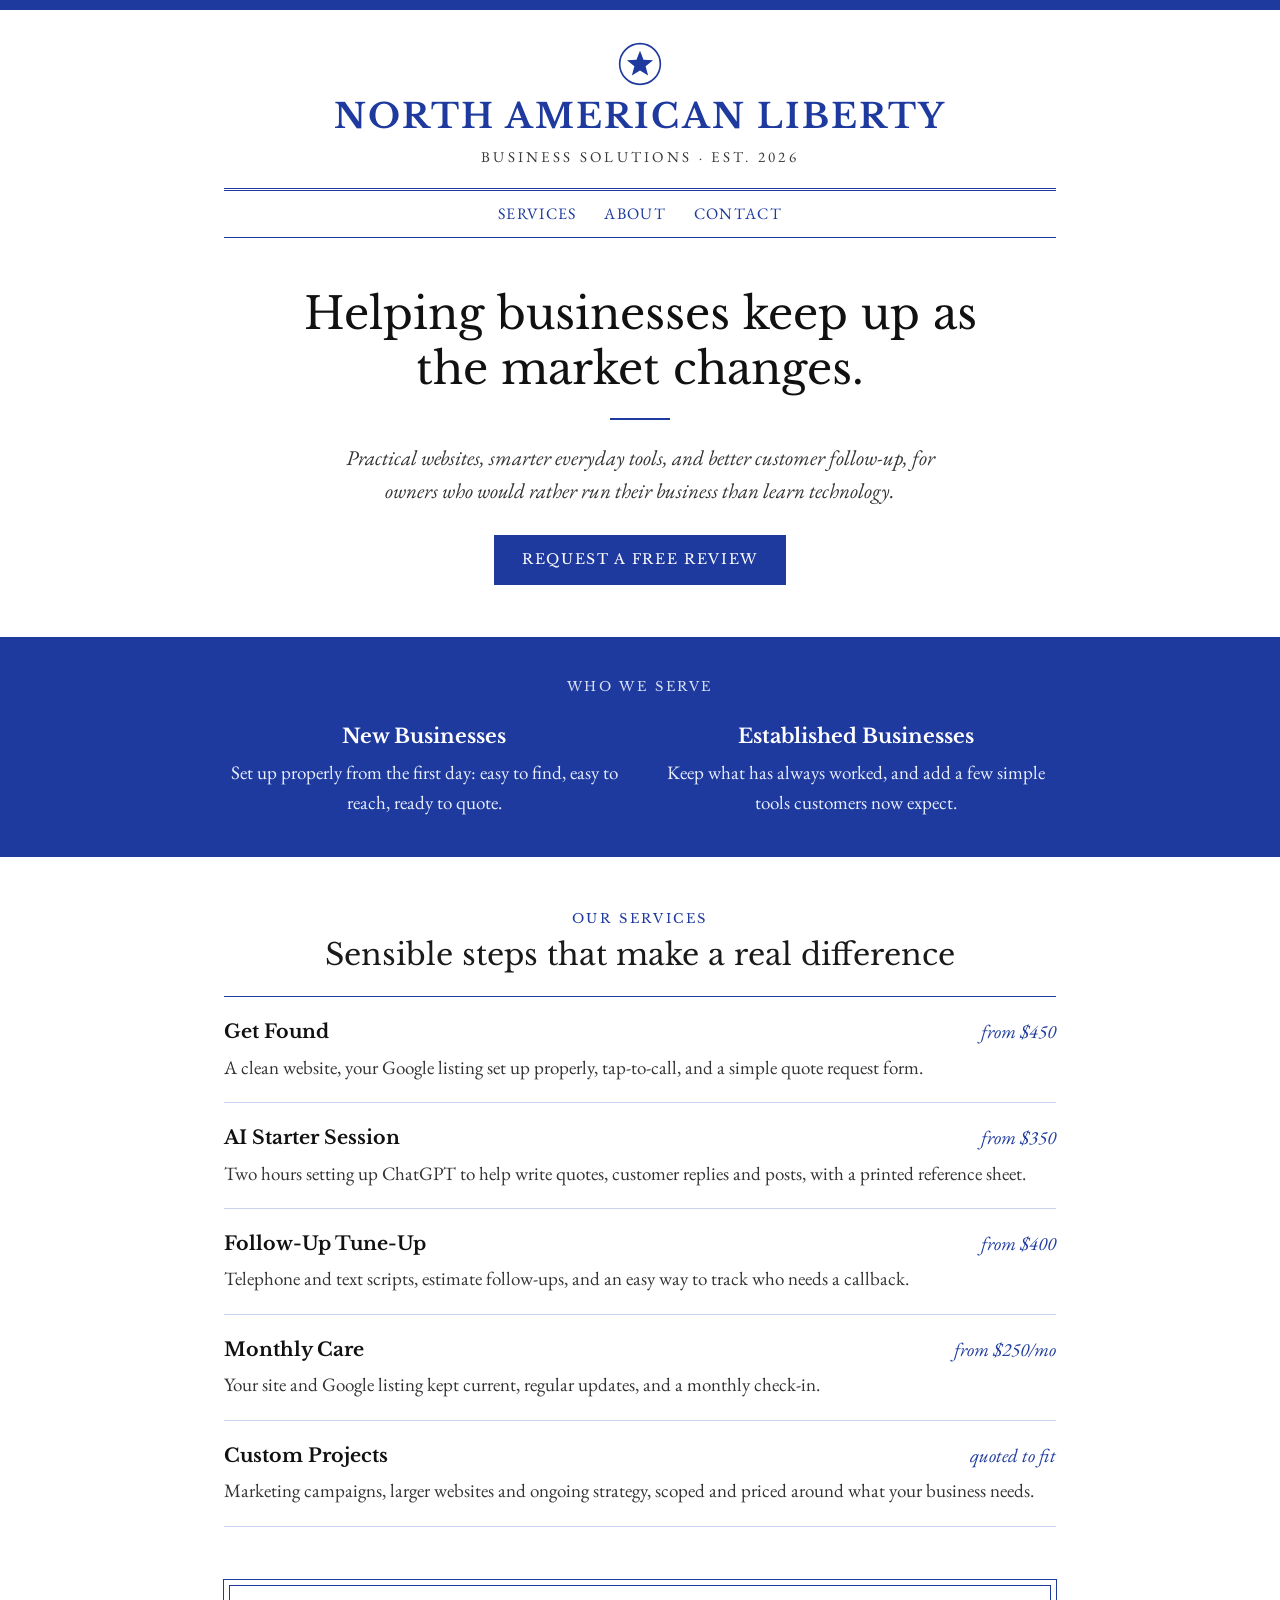
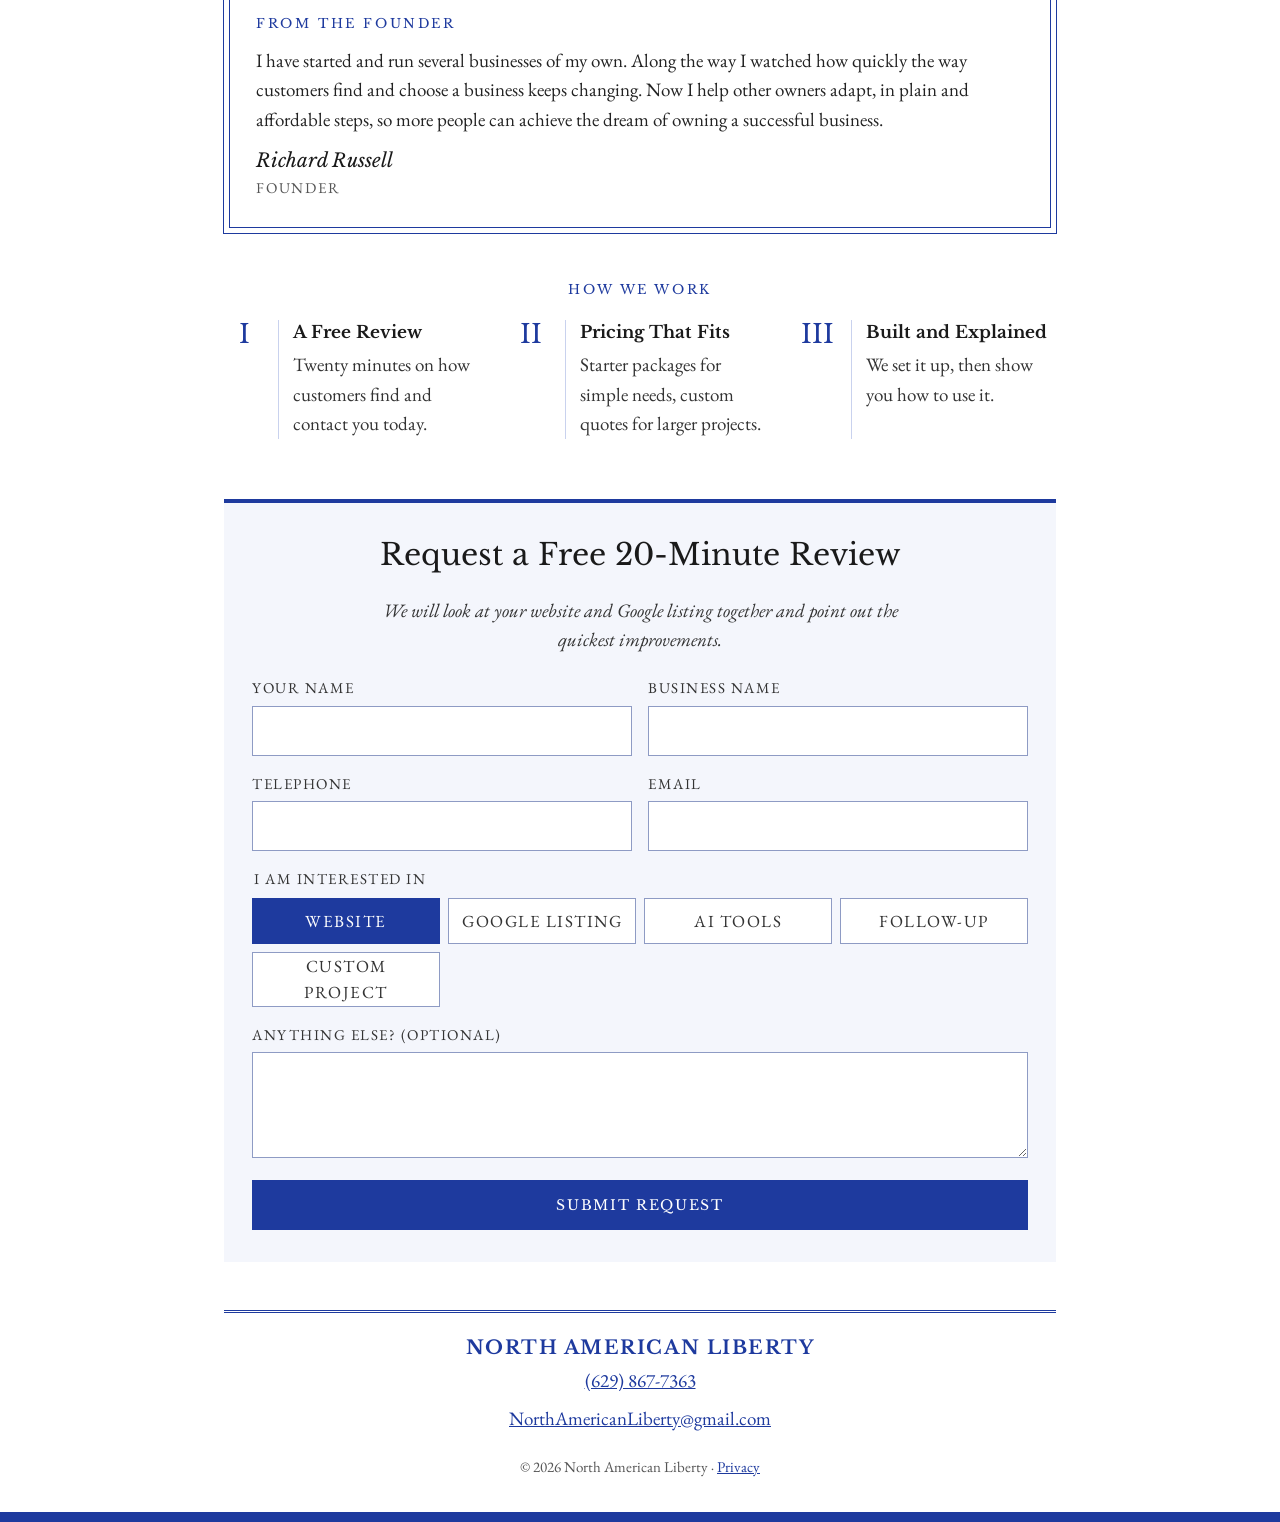
==== index.html @ eccab2d9 "Add cookie consent banner and privacy page Analytics load only after a visitor accepts; paste the GA" ====
<!doctype html>
<html lang="en">
<head>
<meta charset="utf-8">
<meta name="viewport" content="width=device-width, initial-scale=1">
<title>North American Liberty | Business Solutions</title>
<meta name="description" content="Practical websites, smarter everyday tools, and better customer follow-up for business owners. Starter packages and custom projects.">
<link rel="preconnect" href="https://fonts.googleapis.com">
<link rel="preconnect" href="https://fonts.gstatic.com" crossorigin>
<link href="https://fonts.googleapis.com/css2?family=Libre+Baskerville:ital,wght@0,400;0,700;1,400&family=EB+Garamond:ital,wght@0,400;0,500;0,600;1,400&display=swap" rel="stylesheet">
<style>
:root{--blue:#1E3A9E;--blue-dark:#142A75;--ink:#1A1A1A;--body:#333333;--rule:#C9D2EE;--tint:#F4F6FC;--field:#8E9BC4}
*{box-sizing:border-box}
html{scroll-behavior:smooth}
body{margin:0;background:#FFFFFF;color:var(--ink);font-family:'EB Garamond',Georgia,serif;font-size:19px;line-height:1.55}
a{color:var(--blue)}a:hover{color:var(--blue-dark)}
.wrap{max-width:880px;margin:0 auto;padding:0 24px}
.bar{height:10px;background:var(--blue)}
.serif{font-family:'Libre Baskerville',Georgia,serif}
.eyebrow{font-family:'Libre Baskerville',Georgia,serif;font-size:13px;letter-spacing:.2em;text-transform:uppercase;color:var(--blue)}
header{text-align:center;padding-top:32px}
.seal{display:block;margin:0 auto 10px}
.brand{font-family:'Libre Baskerville',Georgia,serif;font-weight:700;font-size:clamp(24px,5vw,34px);letter-spacing:.06em;text-transform:uppercase;color:var(--blue);margin:0;line-height:1.2}
.sub{font-size:15px;letter-spacing:.22em;text-transform:uppercase;color:#3A3A3A;margin-top:8px}
nav{margin-top:20px;border-top:3px double var(--blue);border-bottom:1px solid var(--blue);display:flex;justify-content:center;gap:28px}
nav a{min-height:46px;display:flex;align-items:center;text-decoration:none;font-size:16px;letter-spacing:.08em;text-transform:uppercase}
.hero{text-align:center;padding:48px 0 52px}
.hero h1{font-family:'Libre Baskerville',Georgia,serif;font-weight:400;font-size:clamp(28px,5.2vw,44px);line-height:1.25;margin:0 auto;max-width:720px;color:#111}
.short-rule{width:60px;border-top:2px solid var(--blue);margin:22px auto}
.hero p{font-style:italic;font-size:clamp(18px,2.4vw,21px);color:var(--body);max-width:620px;margin:0 auto}
.btn{display:inline-flex;align-items:center;justify-content:center;min-height:50px;padding:0 28px;background:var(--blue);color:#FFF;text-decoration:none;font-family:'Libre Baskerville',Georgia,serif;font-size:14px;letter-spacing:.12em;text-transform:uppercase;border:none;border-radius:0;cursor:pointer}
.btn:hover{background:var(--blue-dark);color:#FFF}
.hero .btn{margin-top:28px}
.band{background:var(--blue);color:#FFF;padding:40px 0}
.band .eyebrow{color:#D9E1F7;text-align:center;margin-bottom:24px}
.band-grid{display:grid;grid-template-columns:1fr 1fr;gap:32px}
.band h3{font-family:'Libre Baskerville',Georgia,serif;font-size:20px;margin:0 0 6px}
.band p{margin:0;color:#E9EEFB}
.band-grid>div{text-align:center}
section{padding:52px 0 0}
.center{text-align:center}
h2{font-family:'Libre Baskerville',Georgia,serif;font-weight:400;font-size:clamp(23px,3.4vw,30px);line-height:1.3;margin:6px 0 22px}
.services{border-top:1px solid var(--blue)}
.svc{padding:20px 0;border-bottom:1px solid var(--rule)}
.svc-head{display:flex;justify-content:space-between;align-items:baseline;gap:16px}
.svc h3{font-family:'Libre Baskerville',Georgia,serif;font-size:19px;margin:0;color:#111}
.price{font-style:italic;color:var(--blue);white-space:nowrap}
.svc p{margin:6px 0 0;color:var(--body)}
.founder{border:1px solid var(--blue);outline:1px solid var(--blue);outline-offset:5px;padding:28px 26px;margin:6px 5px 0}
.founder p{margin:12px 0;color:#222}
.sig{font-family:'Libre Baskerville',Georgia,serif;font-style:italic}
.title{font-size:15px;letter-spacing:.12em;text-transform:uppercase;color:#555}
.steps{display:grid;grid-template-columns:repeat(3,minmax(0,1fr));gap:28px;margin-top:20px}
.step{display:flex;gap:14px}
.num{flex:none;width:40px;font-family:'Libre Baskerville',Georgia,serif;font-size:26px;color:var(--blue);text-align:center;line-height:1.1}
.step div:last-child{border-left:1px solid var(--rule);padding-left:14px}
.step h3{font-family:'Libre Baskerville',Georgia,serif;font-size:17px;margin:0 0 4px}
.step p{margin:0;color:var(--body)}
.contact{background:var(--tint);border-top:4px solid var(--blue);padding:32px 28px;margin-top:8px}
.contact p.lead{font-style:italic;color:var(--body);text-align:center;max-width:560px;margin:0 auto 22px}
.fields{display:grid;grid-template-columns:repeat(2,minmax(0,1fr));gap:16px}
.field{display:flex;flex-direction:column;gap:6px}
.field.full{grid-column:1/-1}
label,.legend{font-size:15px;letter-spacing:.1em;text-transform:uppercase;color:var(--body)}
input[type=text],input[type=tel],input[type=email],textarea{min-height:48px;padding:10px 12px;border:1px solid var(--field);border-radius:0;font:inherit;font-size:18px;color:var(--ink);background:#FFF}
textarea{resize:vertical}
input:focus,textarea:focus{outline:2px solid var(--blue);outline-offset:1px}
fieldset{border:none;margin:0;padding:0;grid-column:1/-1}
.choices{display:grid;grid-template-columns:repeat(auto-fit,minmax(150px,1fr));gap:8px;margin-top:8px}
.choice{position:relative}
.choice input{position:absolute;opacity:0;inset:0;width:100%;height:100%;margin:0;cursor:pointer}
.choice span{display:flex;align-items:center;justify-content:center;min-height:46px;padding:0 10px;border:1px solid var(--field);background:#FFF;font-size:17px;text-align:center}
.choice input:checked+span{background:var(--blue);border-color:var(--blue);color:#FFF}
.choice input:focus-visible+span{outline:2px solid var(--blue);outline-offset:2px}
.submit{grid-column:1/-1;width:100%;margin-top:6px}
.hp{position:absolute;left:-9999px}
footer{text-align:center;padding:48px 0 30px}
footer .rule{border-top:3px double var(--blue);margin-bottom:20px}
footer .name{font-family:'Libre Baskerville',Georgia,serif;font-weight:700;letter-spacing:.08em;text-transform:uppercase;color:var(--blue)}
footer a{display:inline-block;padding:4px 0}
footer .small{font-size:15px;color:#555;margin-top:14px}
.consent{position:fixed;left:0;right:0;bottom:0;z-index:50;background:#FFF;border-top:3px double var(--blue);box-shadow:0 -6px 20px rgba(20,42,117,.12);padding:16px 0 calc(16px + env(safe-area-inset-bottom,0px))}
.consent .wrap{display:flex;align-items:center;gap:20px;flex-wrap:wrap}
.consent p{margin:0;flex:1 1 360px;font-size:17px;color:var(--body)}
.consent .btns{display:flex;gap:10px;flex:0 0 auto}
.consent .btn{min-height:46px;padding:0 22px}
.btn.outline{background:#FFF;color:var(--blue);border:1px solid var(--blue)}
.btn.outline:hover{background:var(--tint);color:var(--blue-dark)}
.linkbtn{background:none;border:none;padding:4px 0;font:inherit;font-size:15px;color:var(--blue);text-decoration:underline;cursor:pointer}
@media (max-width:640px){
  .consent .btns{width:100%}
  .consent .btn{flex:1}
  .band-grid,.steps,.fields{grid-template-columns:1fr}
  .band-grid{gap:22px}
  nav{gap:18px}
  .contact{padding:26px 18px}
}
</style>
</head>
<body>
<div class="bar"></div>
<div class="wrap">
<header>
<svg class="seal" aria-hidden="true" width="44" height="44" viewBox="0 0 40 40" fill="none"><circle cx="20" cy="20" r="18.5" stroke="#1E3A9E" stroke-width="1.5"/><path d="M20 8l3.2 8.1 8.7.5-6.8 5.5 2.3 8.4L20 25.8l-7.4 4.7 2.3-8.4-6.8-5.5 8.7-.5z" fill="#1E3A9E"/></svg>
<p class="brand">North American Liberty</p>
<div class="sub">Business Solutions · Est. 2026</div>
<nav aria-label="Main">
<a href="#services">Services</a>
<a href="#about">About</a>
<a href="#contact">Contact</a>
</nav>
</header>

<div class="hero">
<h1>Helping businesses keep up as the market changes.</h1>
<div class="short-rule"></div>
<p>Practical websites, smarter everyday tools, and better customer follow-up, for owners who would rather run their business than learn technology.</p>
<a class="btn" href="#contact">Request a Free Review</a>
</div>
</div>

<div class="band">
<div class="wrap">
<div class="eyebrow">Who We Serve</div>
<div class="band-grid">
<div><h3>New Businesses</h3><p>Set up properly from the first day: easy to find, easy to reach, ready to quote.</p></div>
<div><h3>Established Businesses</h3><p>Keep what has always worked, and add a few simple tools customers now expect.</p></div>
</div>
</div>
</div>

<div class="wrap">
<section id="services">
<div class="eyebrow center">Our Services</div>
<h2 class="center">Sensible steps that make a real difference</h2>
<div class="services">
<div class="svc"><div class="svc-head"><h3>Get Found</h3><span class="price">from $450</span></div><p>A clean website, your Google listing set up properly, tap-to-call, and a simple quote request form.</p></div>
<div class="svc"><div class="svc-head"><h3>AI Starter Session</h3><span class="price">from $350</span></div><p>Two hours setting up ChatGPT to help write quotes, customer replies and posts, with a printed reference sheet.</p></div>
<div class="svc"><div class="svc-head"><h3>Follow-Up Tune-Up</h3><span class="price">from $400</span></div><p>Telephone and text scripts, estimate follow-ups, and an easy way to track who needs a callback.</p></div>
<div class="svc"><div class="svc-head"><h3>Monthly Care</h3><span class="price">from $250/mo</span></div><p>Your site and Google listing kept current, regular updates, and a monthly check-in.</p></div>
<div class="svc"><div class="svc-head"><h3>Custom Projects</h3><span class="price">quoted to fit</span></div><p>Marketing campaigns, larger websites and ongoing strategy, scoped and priced around what your business needs.</p></div>
</div>
</section>

<section id="about">
<div class="founder">
<div class="eyebrow">From the Founder</div>
<p>I have started and run several businesses of my own. Along the way I watched how quickly the way customers find and choose a business keeps changing. Now I help other owners adapt, in plain and affordable steps, so more people can achieve the dream of owning a successful business.</p>
<div class="sig">Richard Russell</div>
<div class="title">Founder</div>
</div>
</section>

<section>
<div class="eyebrow center">How We Work</div>
<div class="steps">
<div class="step"><div class="num">I</div><div><h3>A Free Review</h3><p>Twenty minutes on how customers find and contact you today.</p></div></div>
<div class="step"><div class="num">II</div><div><h3>Pricing That Fits</h3><p>Starter packages for simple needs, custom quotes for larger projects.</p></div></div>
<div class="step"><div class="num">III</div><div><h3>Built and Explained</h3><p>We set it up, then show you how to use it.</p></div></div>
</div>
</section>

<section id="contact">
<div class="contact">
<h2 class="center" style="margin-top:0">Request a Free 20-Minute Review</h2>
<p class="lead">We will look at your website and Google listing together and point out the quickest improvements.</p>
<form id="review-form" action="https://formspree.io/f/xyekorry" method="POST">
<input type="hidden" name="_subject" value="New review request from northamericanliberty.com">
<p class="hp"><label>Leave this empty <input name="_gotcha" tabindex="-1" autocomplete="off"></label></p>
<div class="fields">
<div class="field"><label for="f-name">Your Name</label><input id="f-name" name="name" type="text" autocomplete="name" required></div>
<div class="field"><label for="f-biz">Business Name</label><input id="f-biz" name="business" type="text" autocomplete="organization"></div>
<div class="field"><label for="f-phone">Telephone</label><input id="f-phone" name="phone" type="tel" autocomplete="tel" required></div>
<div class="field"><label for="f-email">Email</label><input id="f-email" name="email" type="email" autocomplete="email"></div>
<fieldset>
<legend class="legend">I Am Interested In</legend>
<div class="choices">
<label class="choice"><input type="radio" name="interest" value="Website" checked><span>Website</span></label>
<label class="choice"><input type="radio" name="interest" value="Google Listing"><span>Google Listing</span></label>
<label class="choice"><input type="radio" name="interest" value="AI Tools"><span>AI Tools</span></label>
<label class="choice"><input type="radio" name="interest" value="Follow-Up"><span>Follow-Up</span></label>
<label class="choice"><input type="radio" name="interest" value="Custom Project"><span>Custom Project</span></label>
</div>
</fieldset>
<div class="field full"><label for="f-notes">Anything Else? (Optional)</label><textarea id="f-notes" name="notes" rows="3"></textarea></div>
<button class="btn submit" type="submit">Submit Request</button>
</div>
</form>
<div id="form-thanks" hidden style="text-align:center">
<h3 class="serif" style="color:var(--blue);font-weight:400;font-size:24px;margin:0 0 10px">Thank You</h3>
<p style="margin:0;color:var(--body)">Your request has been received. We will call or text you to arrange a convenient time.</p>
</div>
<p id="form-error" hidden style="text-align:center;color:#A3261F;margin:14px 0 0">Something went wrong sending your request. Please call (629) 867-7363 or email NorthAmericanLiberty@gmail.com.</p>
<script>
(function(){
  var form=document.getElementById('review-form');
  if(!form||!window.fetch) return;
  form.addEventListener('submit',function(e){
    e.preventDefault();
    var btn=form.querySelector('.submit'); btn.disabled=true; btn.textContent='Sending…';
    fetch(form.action,{method:'POST',body:new FormData(form),headers:{'Accept':'application/json'}})
      .then(function(r){
        if(r.ok){form.hidden=true;document.getElementById('form-thanks').hidden=false;}
        else{throw new Error();}
      })
      .catch(function(){
        btn.disabled=false; btn.textContent='Submit Request';
        document.getElementById('form-error').hidden=false;
      });
  });
})();
</script>
</div>
</section>

<footer>
<div class="rule"></div>
<div class="name">North American Liberty</div>
<div><a href="tel:6298677363">(629) 867-7363</a></div>
<div><a href="mailto:NorthAmericanLiberty@gmail.com">NorthAmericanLiberty@gmail.com</a></div>
<div class="small">© 2026 North American Liberty · <a href="privacy.html">Privacy</a><span id="cookie-link-wrap" hidden> · <button type="button" class="linkbtn" id="cookie-settings">Cookie settings</button></span></div>
</footer>
</div>
<div class="bar"></div>

<div class="consent" id="consent" role="region" aria-label="Cookie choice" hidden>
<div class="wrap">
<p>We use analytics cookies to see which pages are useful and how visitors find us. They only turn on if you accept. <a href="privacy.html">Privacy details</a></p>
<div class="btns">
<button type="button" class="btn outline" id="consent-deny">Decline</button>
<button type="button" class="btn" id="consent-accept">Accept</button>
</div>
</div>
</div>

<script>
/* Analytics load ONLY after a visitor clicks Accept. Paste the Google Analytics ID (starts with G-) below to turn this on. */
(function(){
  var GA_ID = "";
  var KEY = "nal-cookie-consent";
  var banner = document.getElementById("consent");
  if(!GA_ID) return;
  document.getElementById("cookie-link-wrap").hidden = false;
  function get(){ try{ return localStorage.getItem(KEY); }catch(e){ return null; } }
  function set(v){ try{ localStorage.setItem(KEY, v); }catch(e){} }
  function loadAnalytics(){
    if(window.__gaLoaded) return; window.__gaLoaded = true;
    var s = document.createElement("script");
    s.async = true; s.src = "https://www.googletagmanager.com/gtag/js?id=" + GA_ID;
    document.head.appendChild(s);
    window.dataLayer = window.dataLayer || [];
    window.gtag = function(){ dataLayer.push(arguments); };
    gtag("js", new Date());
    gtag("config", GA_ID, { anonymize_ip: true });
  }
  function clearAnalyticsCookies(){
    document.cookie.split(";").forEach(function(c){
      var name = c.split("=")[0].trim();
      if(/^_ga/.test(name) || /^_gid/.test(name)){
        var host = location.hostname, parts = host.split(".");
        [host, "." + host, "." + parts.slice(-2).join(".")].forEach(function(d){
          document.cookie = name + "=; expires=Thu, 01 Jan 1970 00:00:00 GMT; path=/; domain=" + d;
        });
        document.cookie = name + "=; expires=Thu, 01 Jan 1970 00:00:00 GMT; path=/";
      }
    });
  }
  var choice = get();
  if(choice === "granted") loadAnalytics();
  else if(choice !== "denied") banner.hidden = false;
  document.getElementById("consent-accept").addEventListener("click", function(){
    set("granted"); banner.hidden = true; loadAnalytics();
  });
  document.getElementById("consent-deny").addEventListener("click", function(){
    var wasOn = window.__gaLoaded;
    set("denied"); banner.hidden = true; clearAnalyticsCookies();
    if(wasOn) location.reload();
  });
  document.getElementById("cookie-settings").addEventListener("click", function(){ banner.hidden = false; });
})();
</script>
</body>
</html>
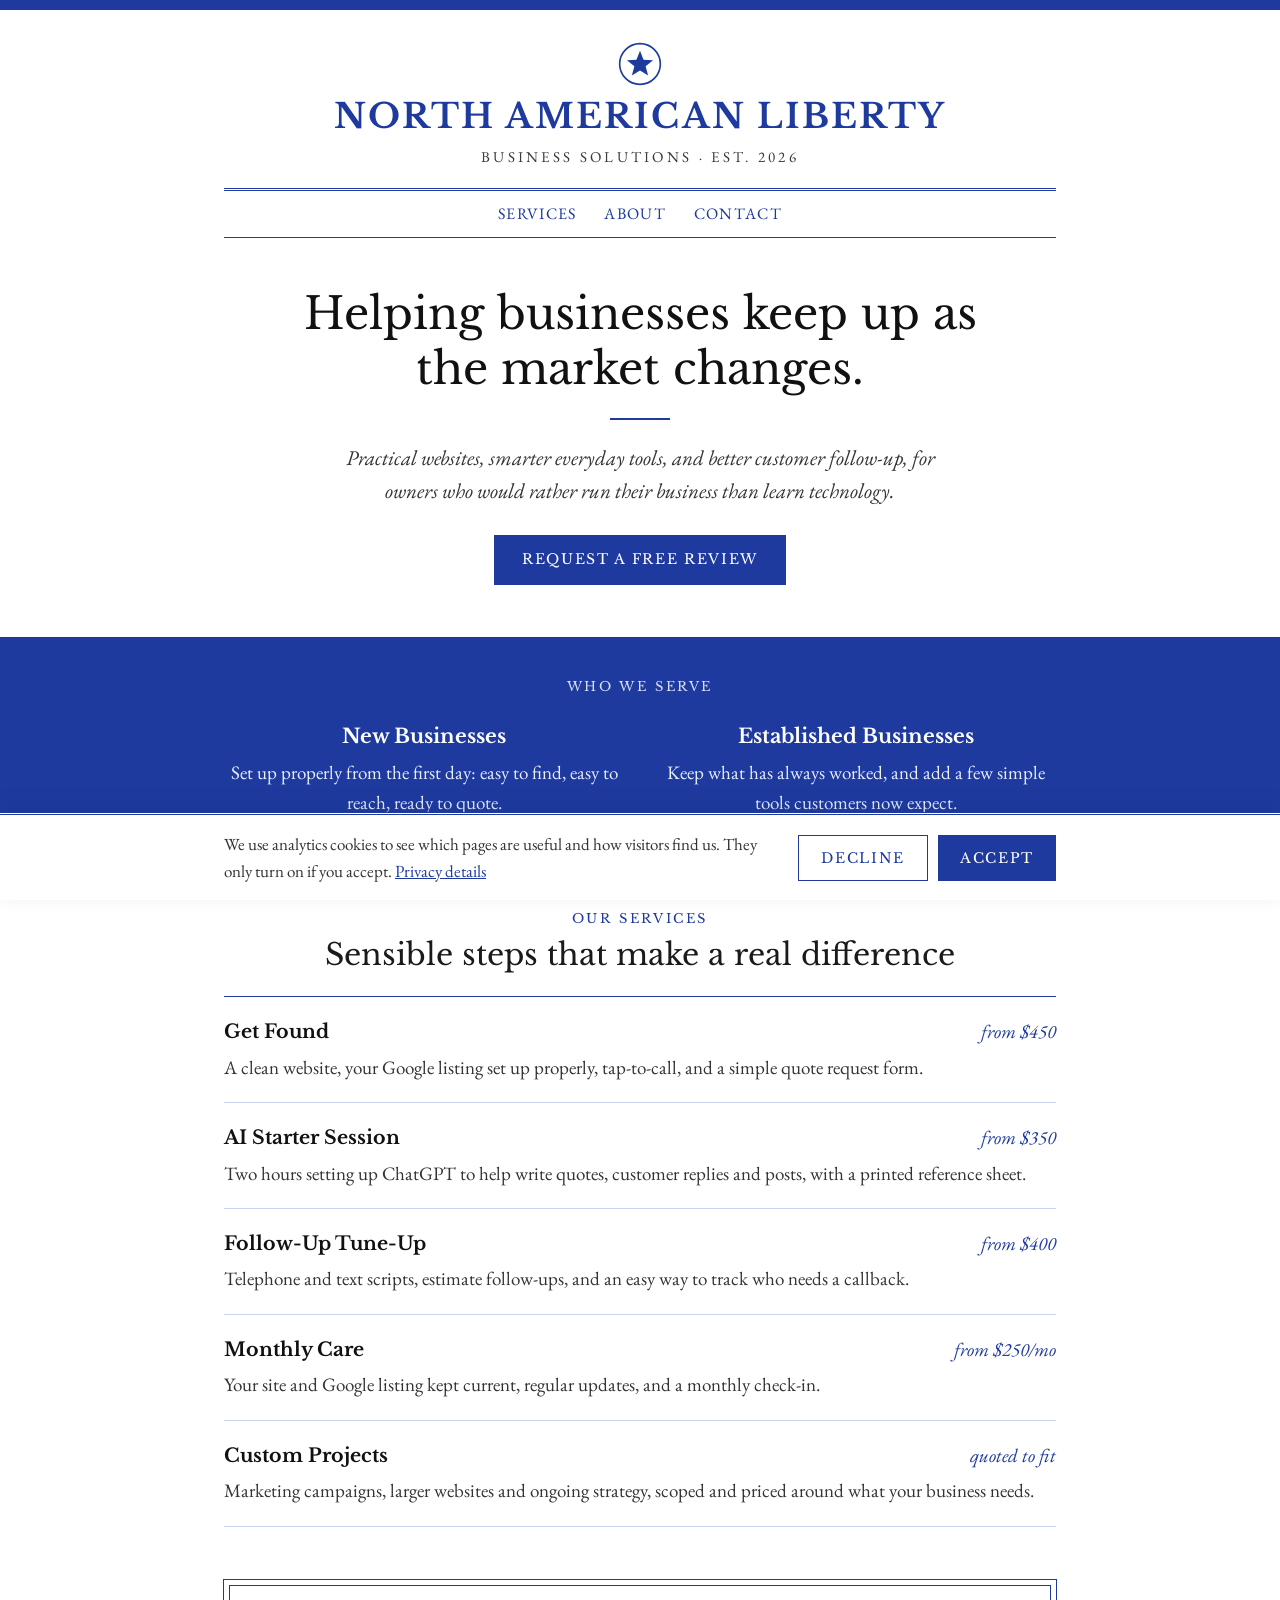
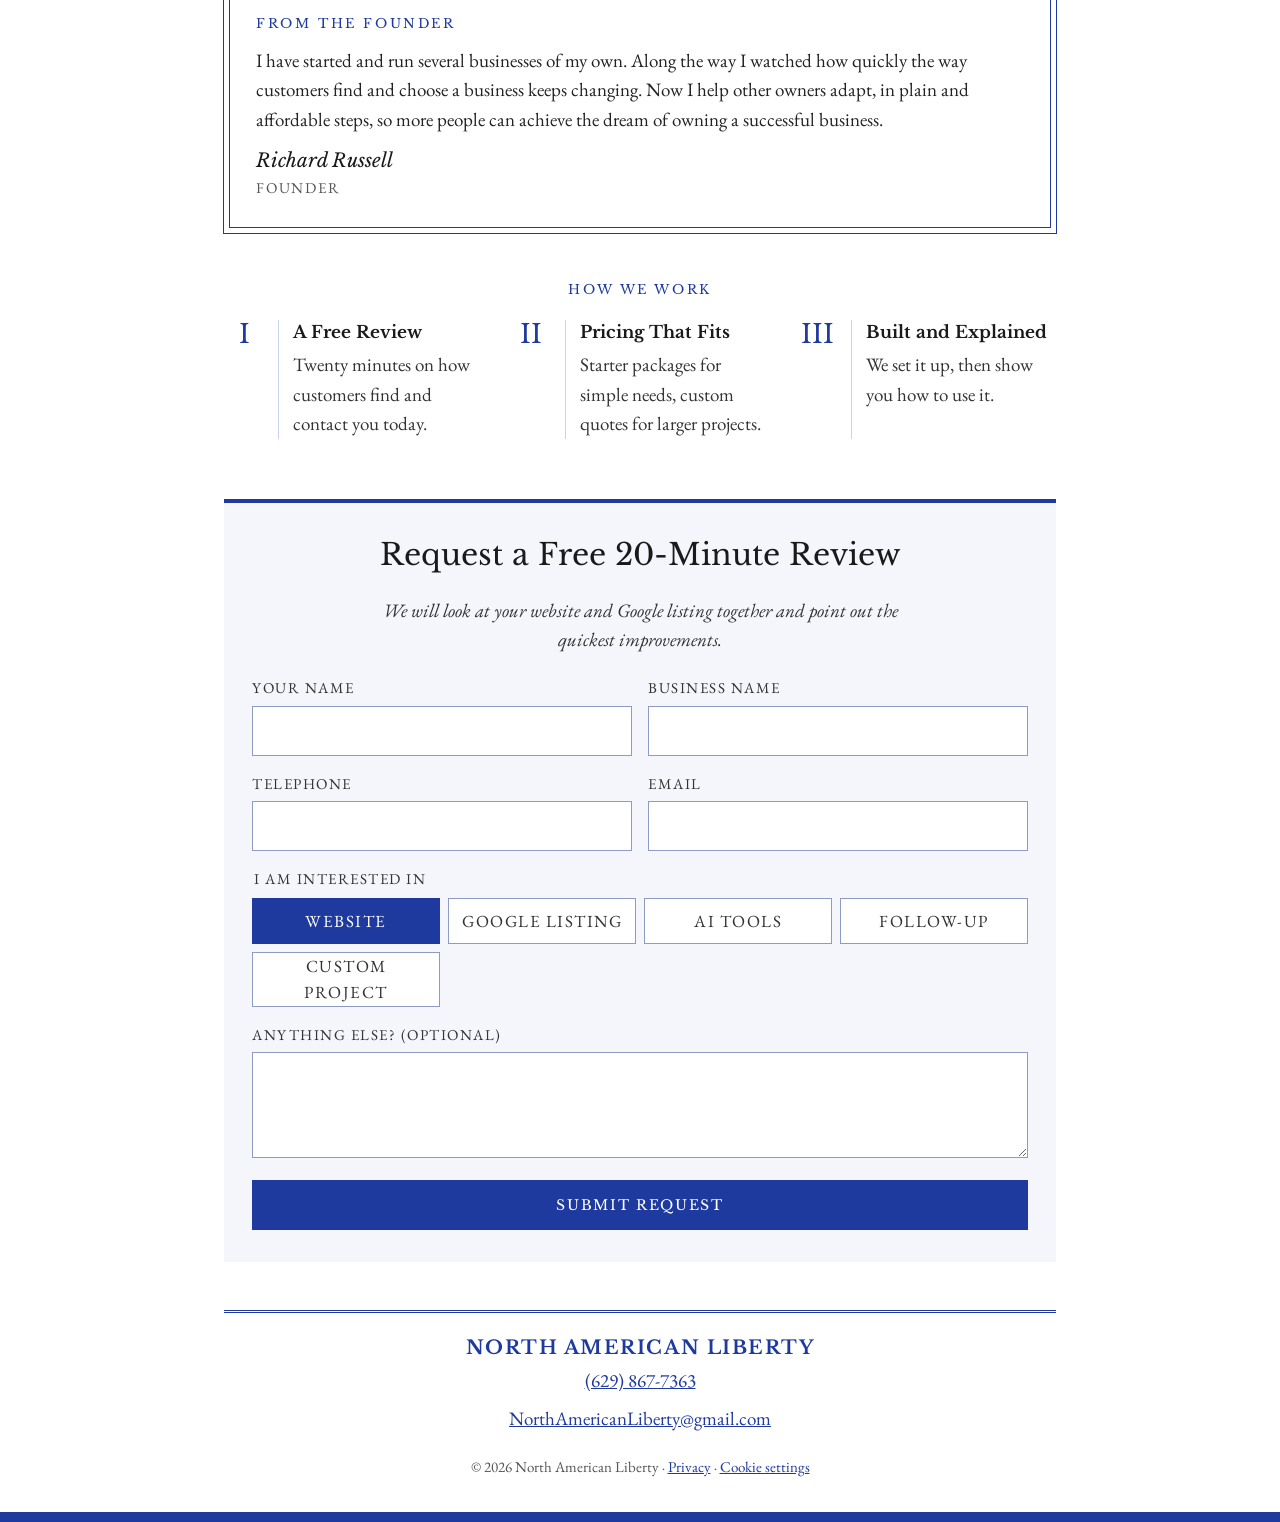
==== commit 9afda34d: "Turn on Google Analytics behind cookie consent Co-Authored-By: Claude Opus 5.5 <noreply@anthropic.co" ====
--- a/index.html
+++ b/index.html
@@ -236,7 +236,7 @@
 <script>
 /* Analytics load ONLY after a visitor clicks Accept. Paste the Google Analytics ID (starts with G-) below to turn this on. */
 (function(){
-  var GA_ID = "";
+  var GA_ID = "G-YPLW0ZJBNJ";
   var KEY = "nal-cookie-consent";
   var banner = document.getElementById("consent");
   if(!GA_ID) return;
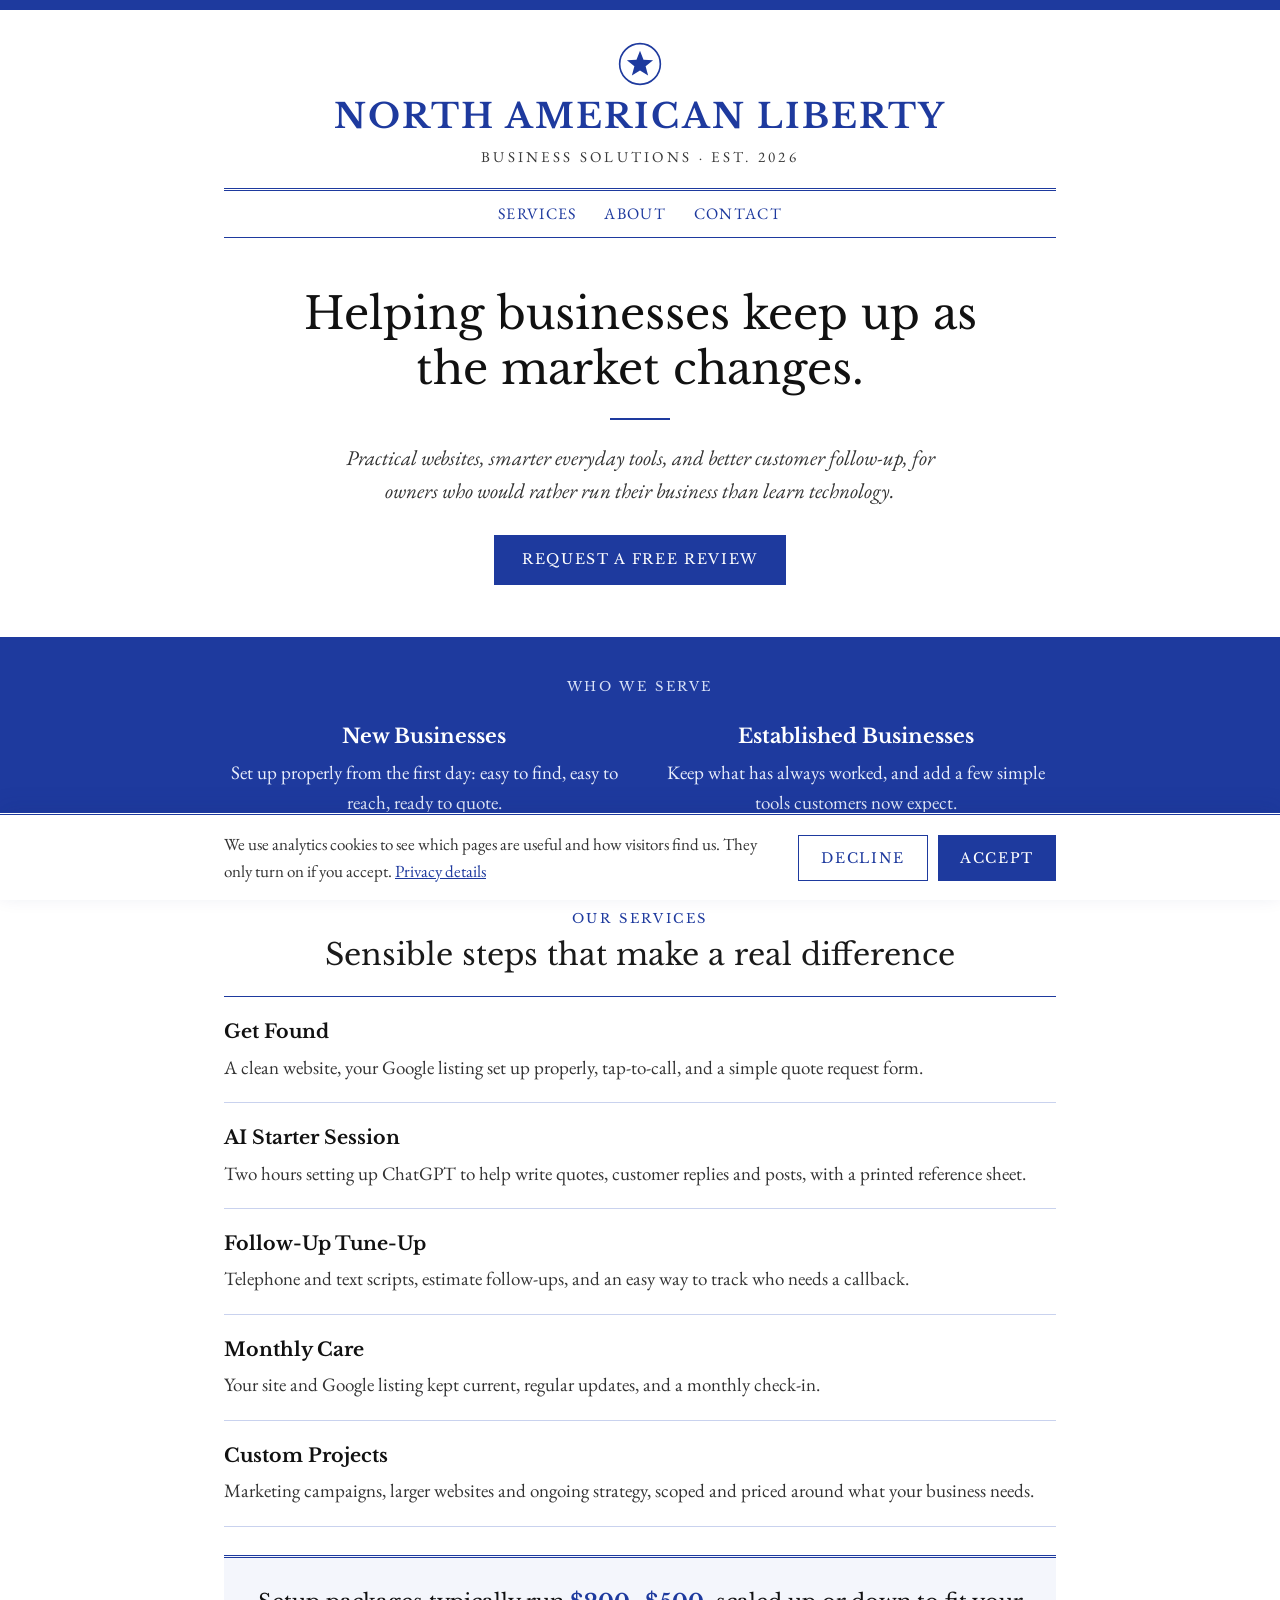
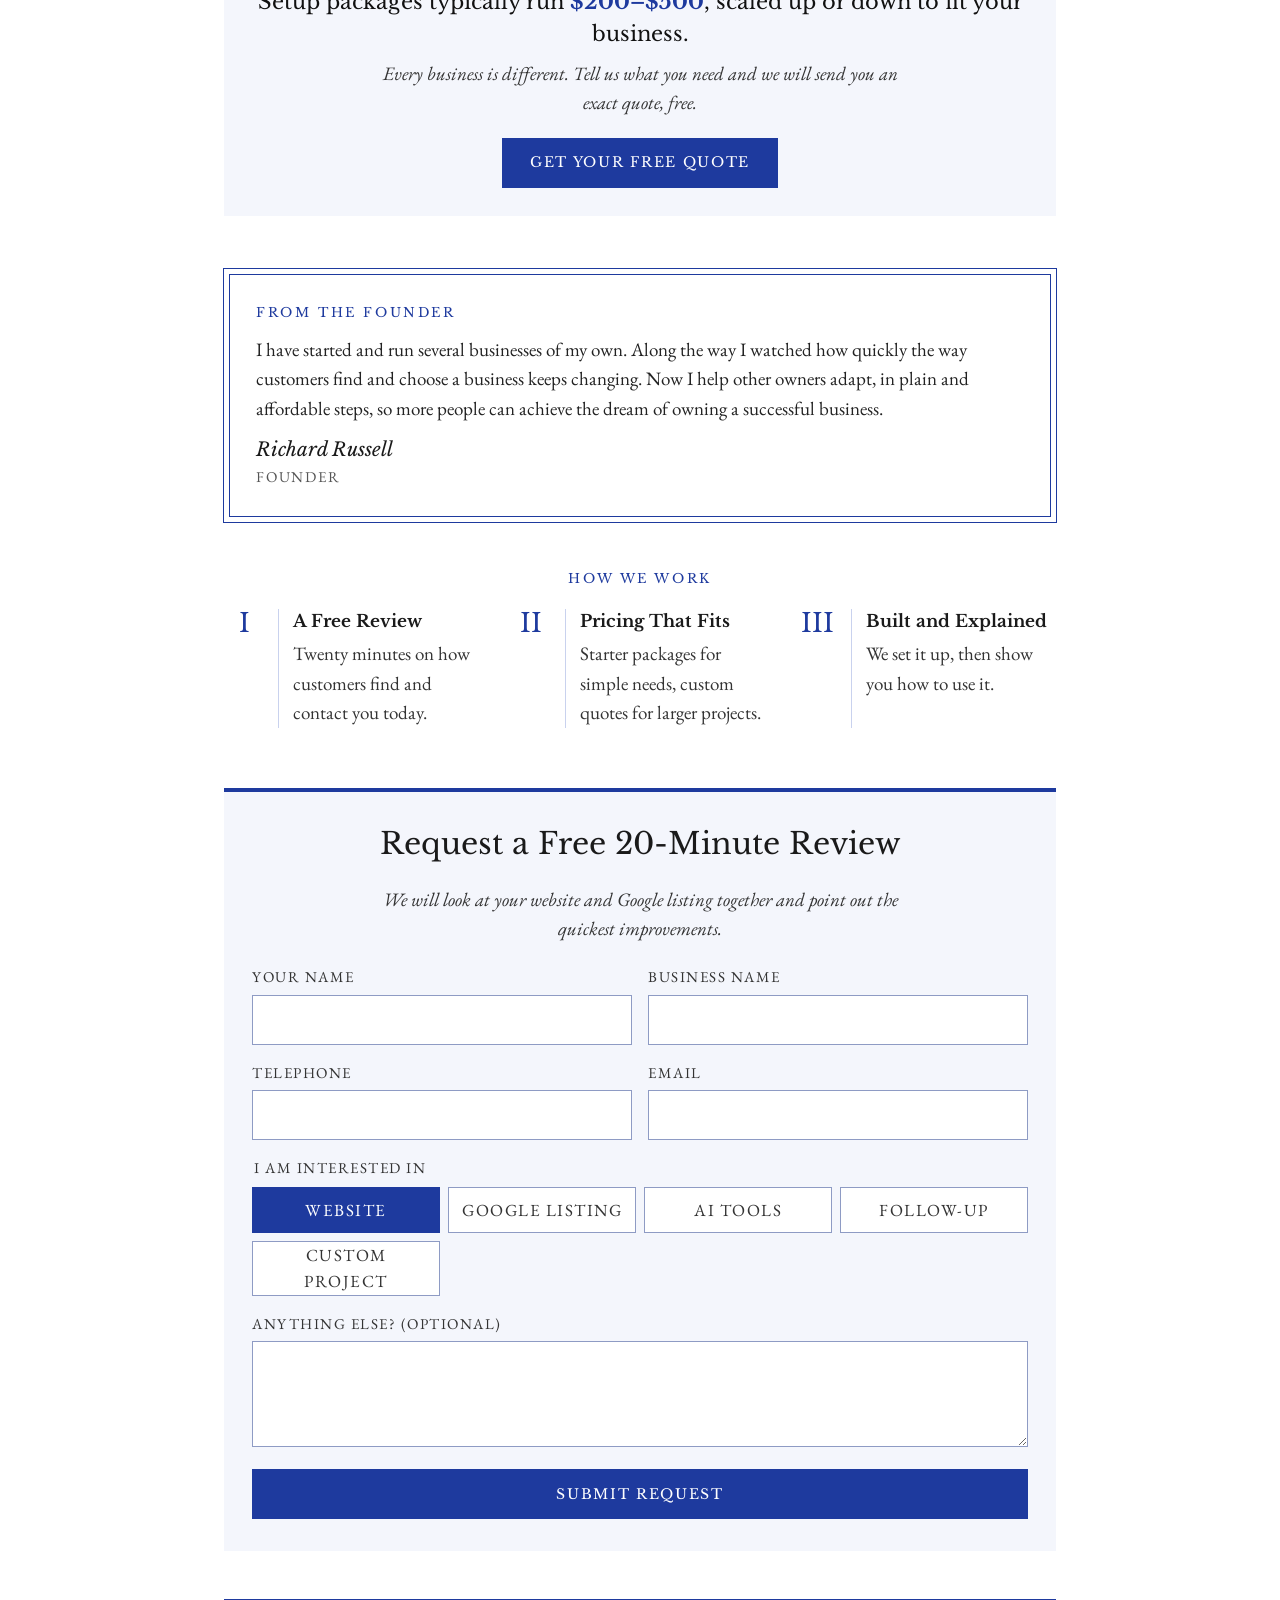
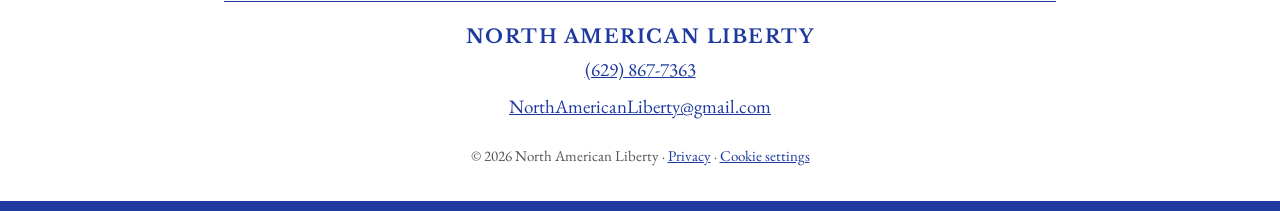
==== commit 2d5539c1: "Replace per-service prices with setup range and quote call-to-action Co-Authored-By: Claude Opus 5.5" ====
--- a/index.html
+++ b/index.html
@@ -46,6 +46,10 @@
 .svc h3{font-family:'Libre Baskerville',Georgia,serif;font-size:19px;margin:0;color:#111}
 .price{font-style:italic;color:var(--blue);white-space:nowrap}
 .svc p{margin:6px 0 0;color:var(--body)}
+.pricing{text-align:center;background:var(--tint);border-top:3px double var(--blue);padding:28px 22px;margin-top:28px}
+.pricing-line{font-family:'Libre Baskerville',Georgia,serif;font-size:clamp(18px,2.6vw,21px);color:#111;margin:0 0 8px}
+.pricing-line b{color:var(--blue)}
+.pricing-sub{font-style:italic;color:var(--body);max-width:520px;margin:0 auto 20px}
 .founder{border:1px solid var(--blue);outline:1px solid var(--blue);outline-offset:5px;padding:28px 26px;margin:6px 5px 0}
 .founder p{margin:12px 0;color:#222}
 .sig{font-family:'Libre Baskerville',Georgia,serif;font-style:italic}
@@ -134,11 +138,16 @@
 <div class="eyebrow center">Our Services</div>
 <h2 class="center">Sensible steps that make a real difference</h2>
 <div class="services">
-<div class="svc"><div class="svc-head"><h3>Get Found</h3><span class="price">from $450</span></div><p>A clean website, your Google listing set up properly, tap-to-call, and a simple quote request form.</p></div>
-<div class="svc"><div class="svc-head"><h3>AI Starter Session</h3><span class="price">from $350</span></div><p>Two hours setting up ChatGPT to help write quotes, customer replies and posts, with a printed reference sheet.</p></div>
-<div class="svc"><div class="svc-head"><h3>Follow-Up Tune-Up</h3><span class="price">from $400</span></div><p>Telephone and text scripts, estimate follow-ups, and an easy way to track who needs a callback.</p></div>
-<div class="svc"><div class="svc-head"><h3>Monthly Care</h3><span class="price">from $250/mo</span></div><p>Your site and Google listing kept current, regular updates, and a monthly check-in.</p></div>
-<div class="svc"><div class="svc-head"><h3>Custom Projects</h3><span class="price">quoted to fit</span></div><p>Marketing campaigns, larger websites and ongoing strategy, scoped and priced around what your business needs.</p></div>
+<div class="svc"><div class="svc-head"><h3>Get Found</h3></div><p>A clean website, your Google listing set up properly, tap-to-call, and a simple quote request form.</p></div>
+<div class="svc"><div class="svc-head"><h3>AI Starter Session</h3></div><p>Two hours setting up ChatGPT to help write quotes, customer replies and posts, with a printed reference sheet.</p></div>
+<div class="svc"><div class="svc-head"><h3>Follow-Up Tune-Up</h3></div><p>Telephone and text scripts, estimate follow-ups, and an easy way to track who needs a callback.</p></div>
+<div class="svc"><div class="svc-head"><h3>Monthly Care</h3></div><p>Your site and Google listing kept current, regular updates, and a monthly check-in.</p></div>
+<div class="svc"><div class="svc-head"><h3>Custom Projects</h3></div><p>Marketing campaigns, larger websites and ongoing strategy, scoped and priced around what your business needs.</p></div>
+</div>
+<div class="pricing">
+<p class="pricing-line">Setup packages typically run <b>$200&ndash;$500</b>, scaled up or down to fit your business.</p>
+<p class="pricing-sub">Every business is different. Tell us what you need and we will send you an exact quote, free.</p>
+<a class="btn" href="#contact">Get Your Free Quote</a>
 </div>
 </section>
 
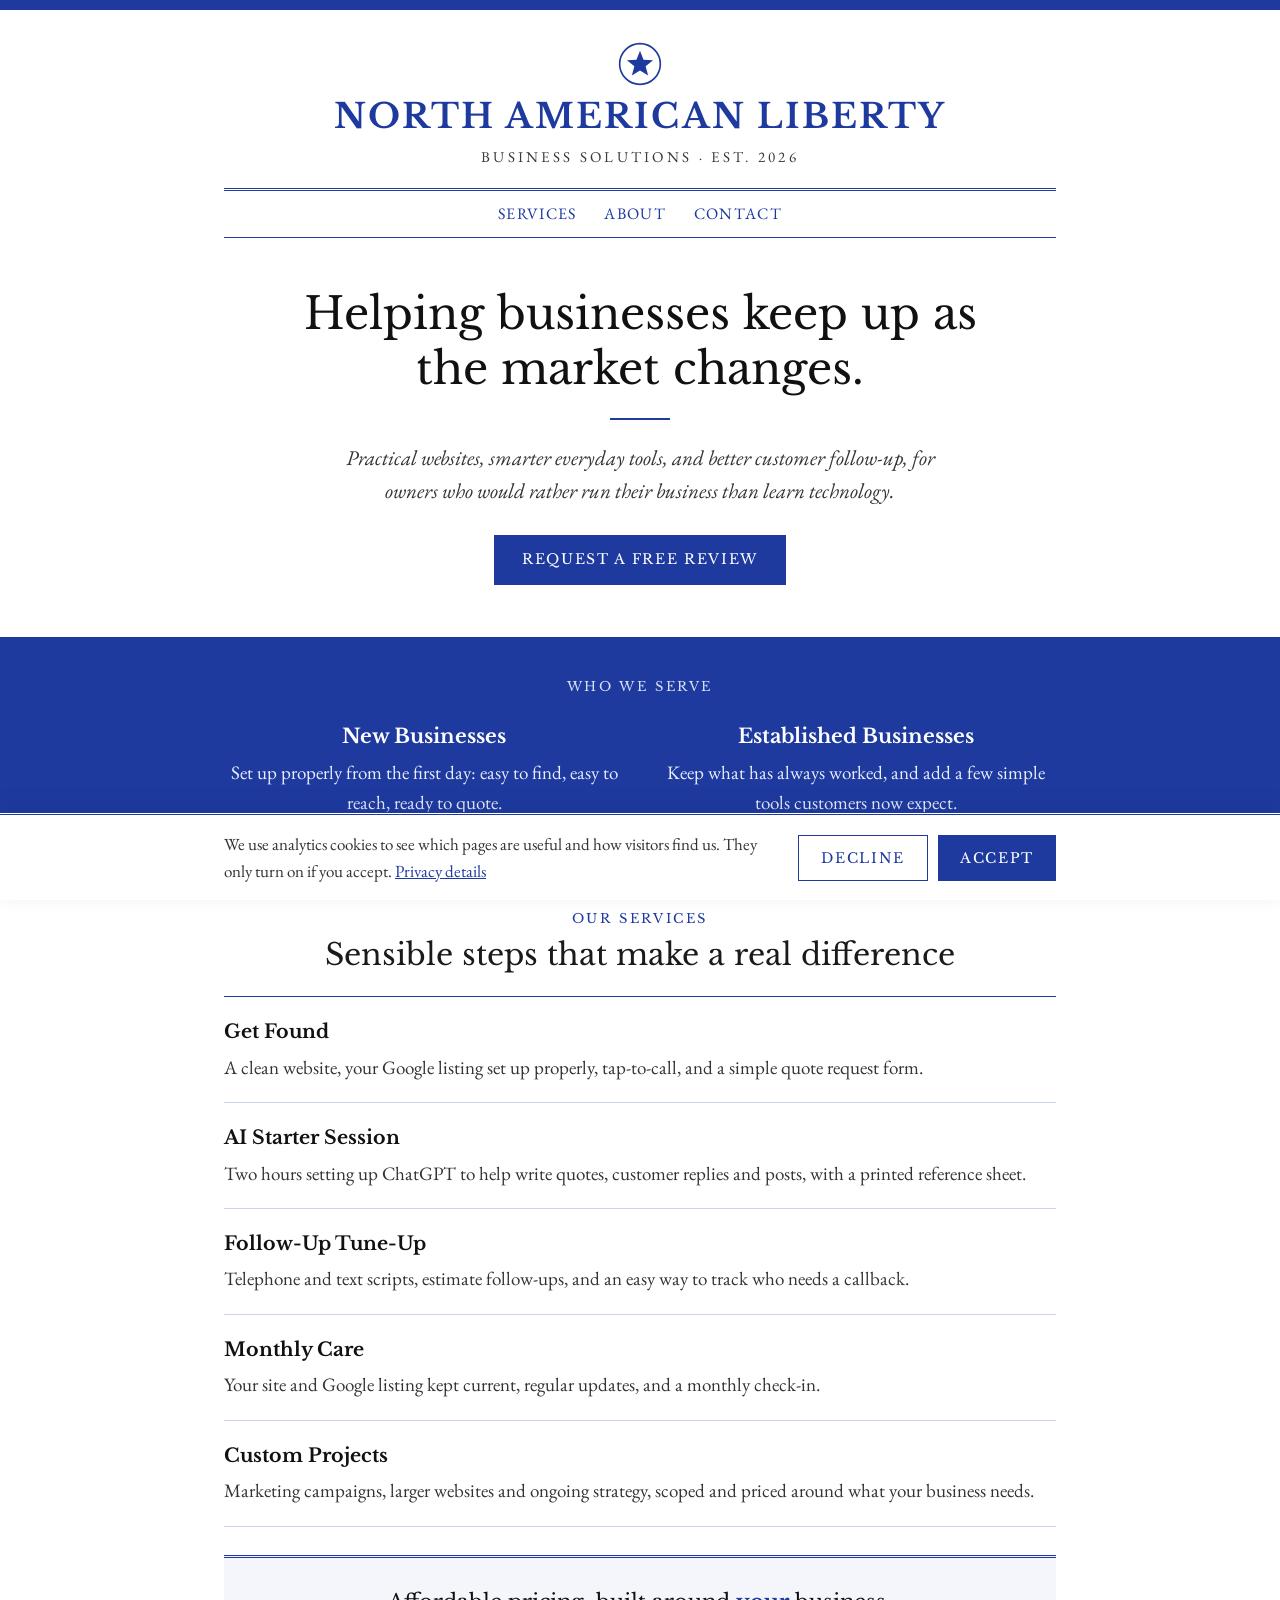
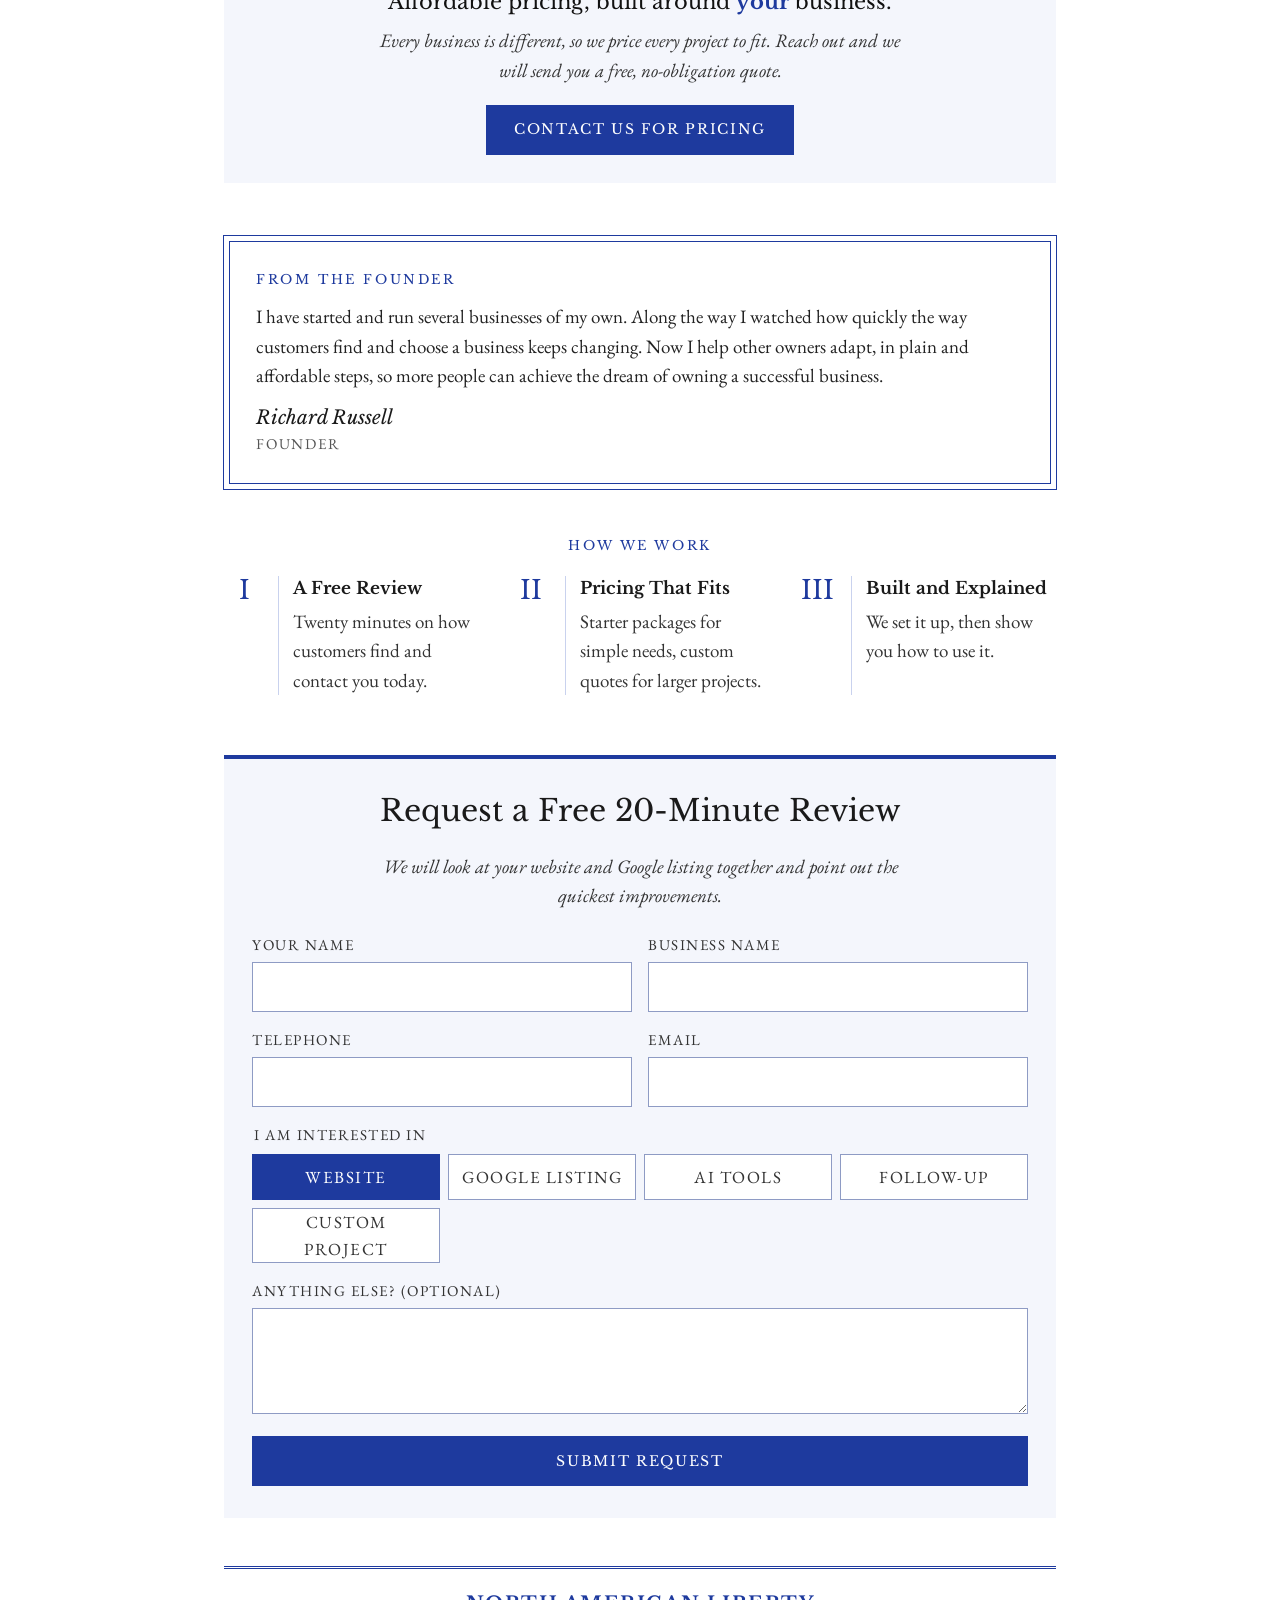
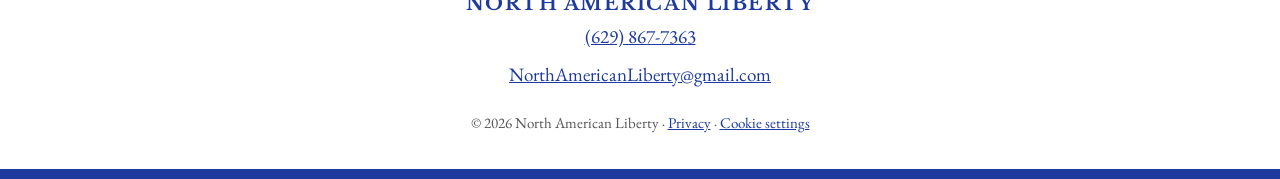
==== commit 1be8fe8a: "Remove price range; point visitors to contact for pricing Co-Authored-By: Claude Opus 5.5 <noreply@a" ====
--- a/index.html
+++ b/index.html
@@ -145,9 +145,9 @@
 <div class="svc"><div class="svc-head"><h3>Custom Projects</h3></div><p>Marketing campaigns, larger websites and ongoing strategy, scoped and priced around what your business needs.</p></div>
 </div>
 <div class="pricing">
-<p class="pricing-line">Setup packages typically run <b>$200&ndash;$500</b>, scaled up or down to fit your business.</p>
-<p class="pricing-sub">Every business is different. Tell us what you need and we will send you an exact quote, free.</p>
-<a class="btn" href="#contact">Get Your Free Quote</a>
+<p class="pricing-line">Affordable pricing, built around <b>your</b> business.</p>
+<p class="pricing-sub">Every business is different, so we price every project to fit. Reach out and we will send you a free, no-obligation quote.</p>
+<a class="btn" href="#contact">Contact Us for Pricing</a>
 </div>
 </section>
 
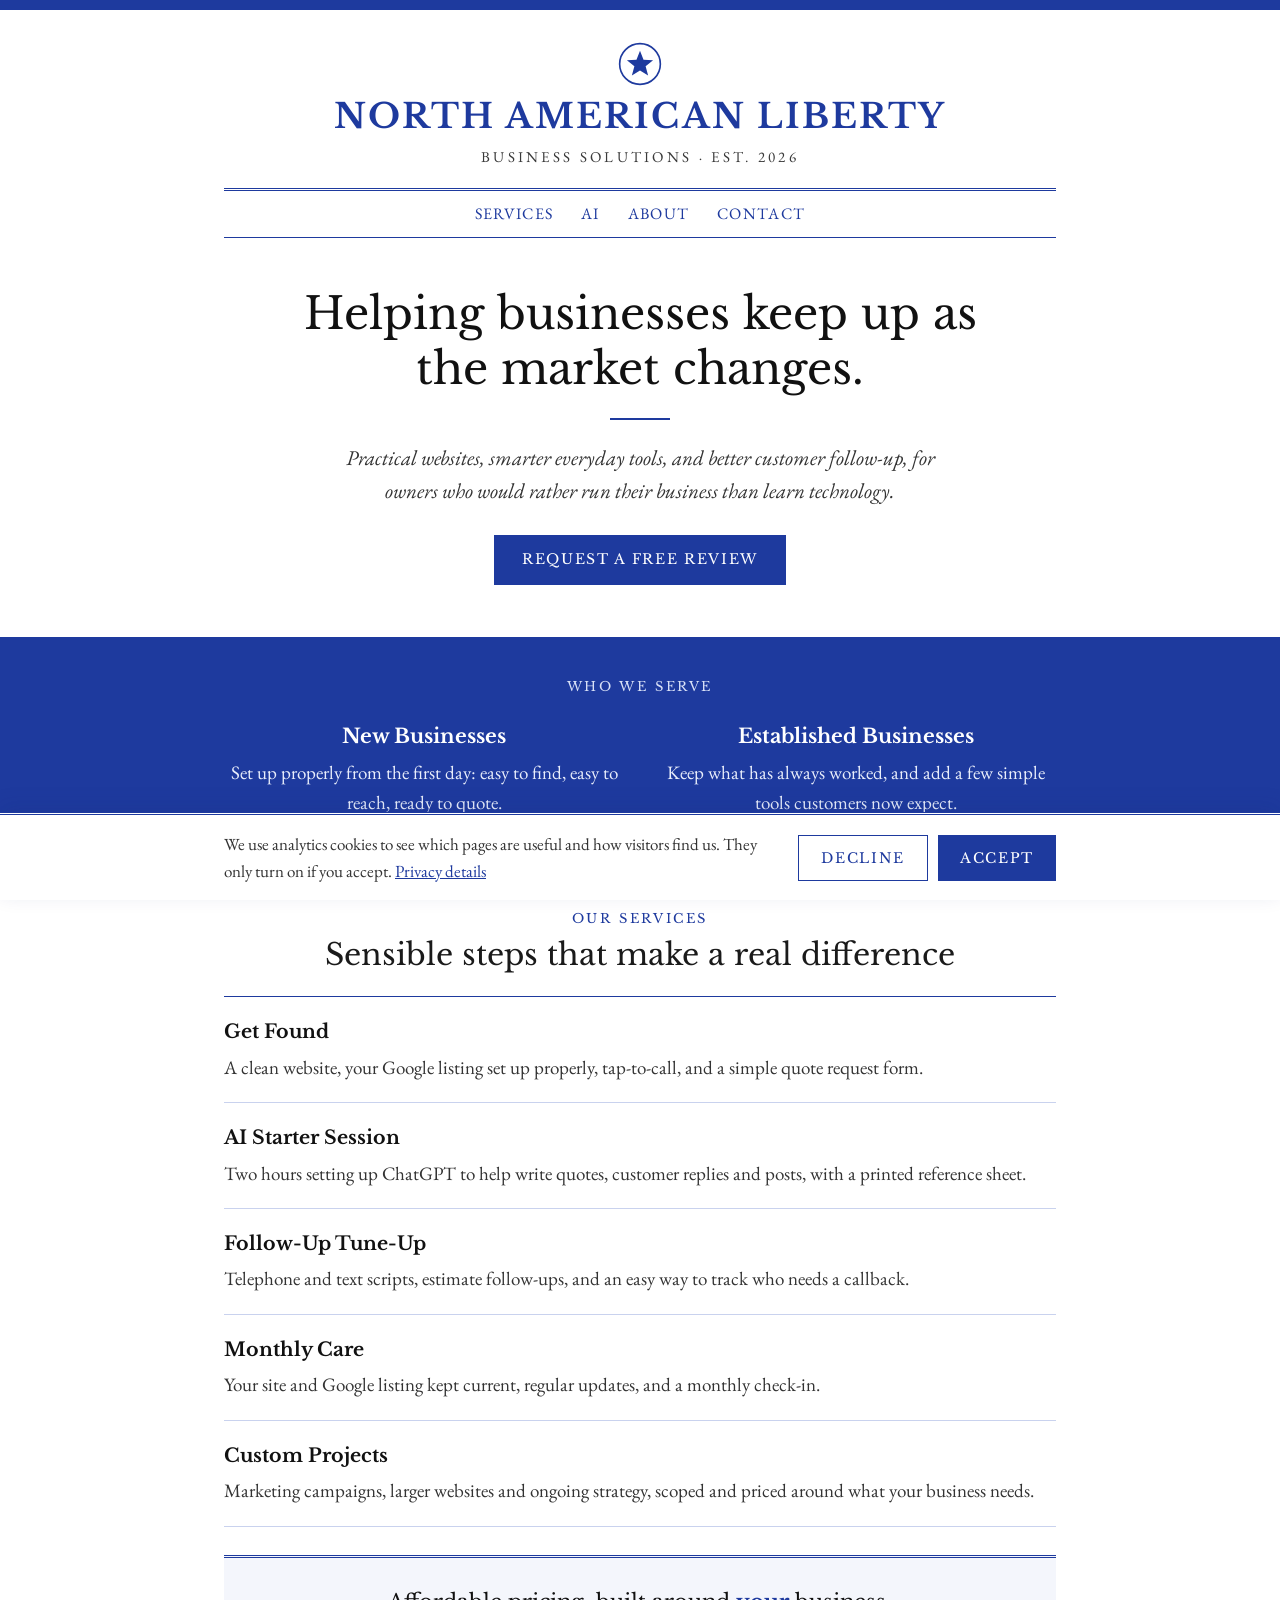
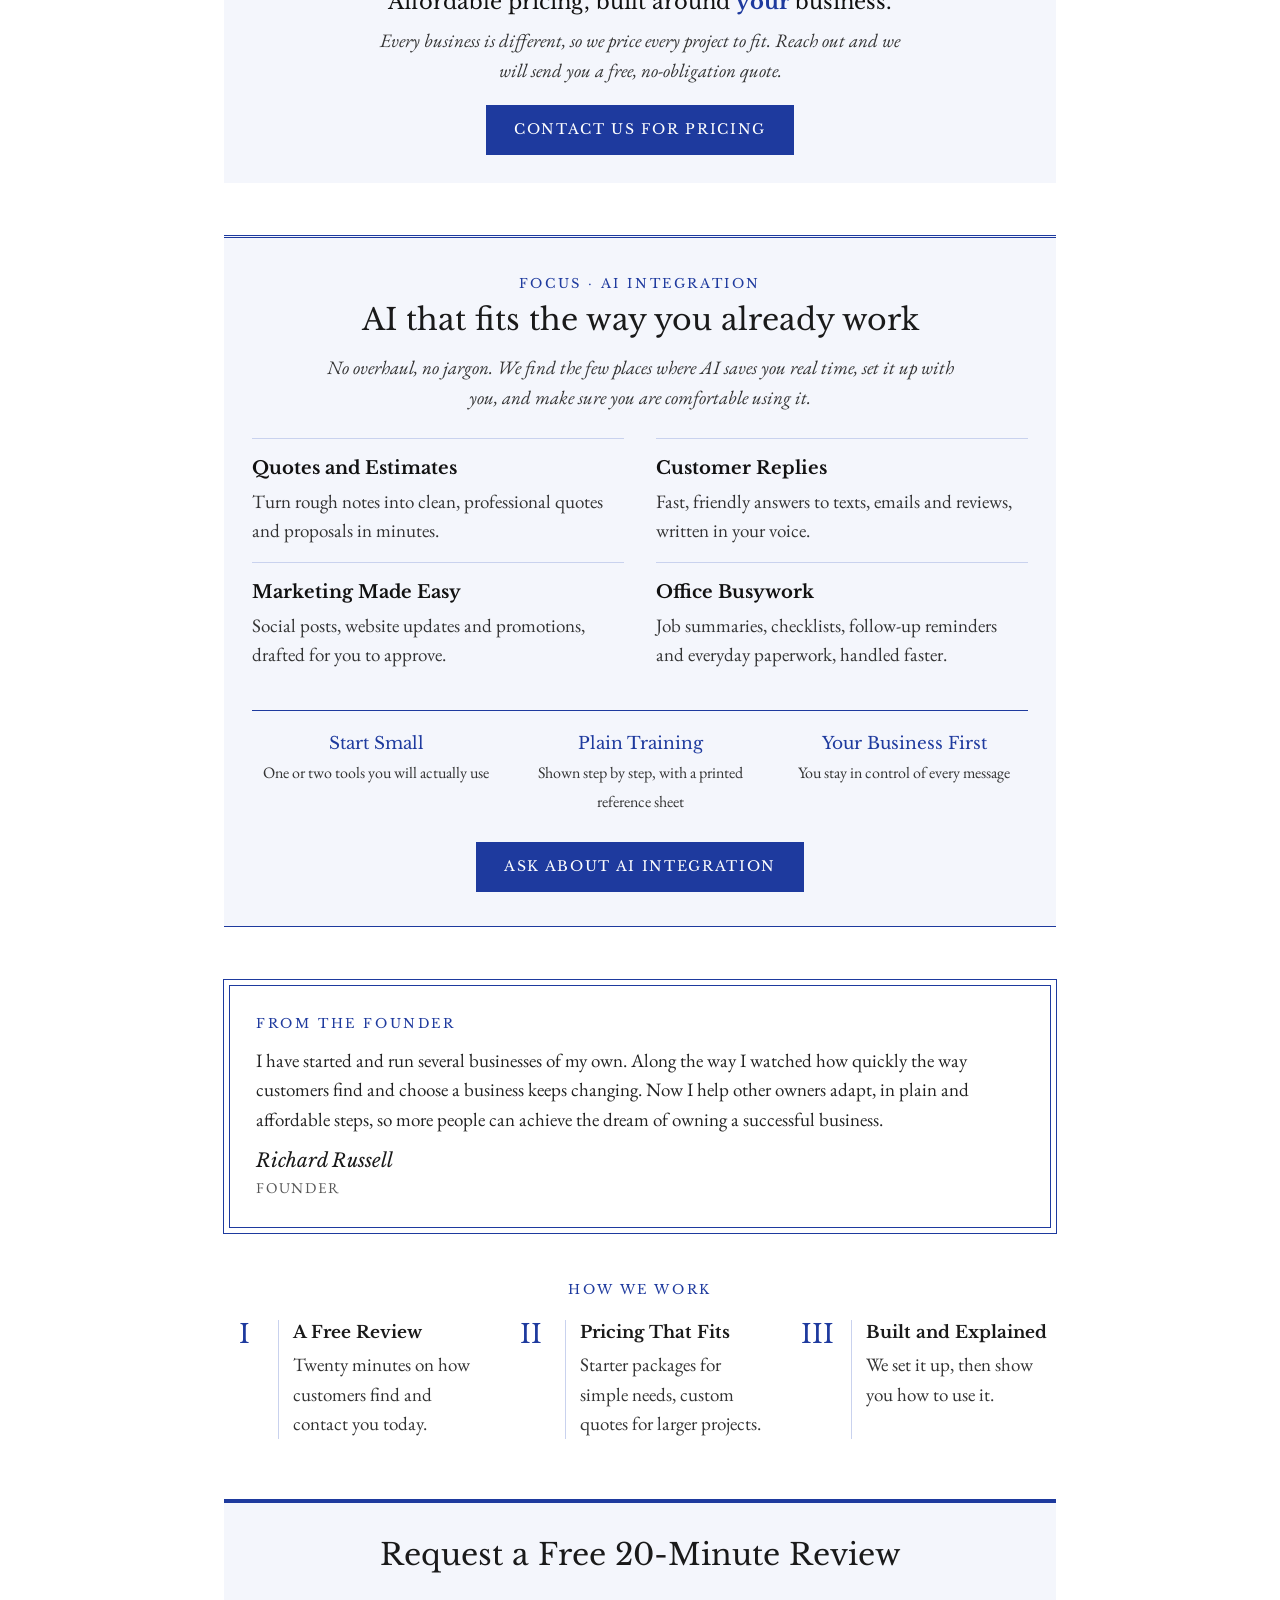
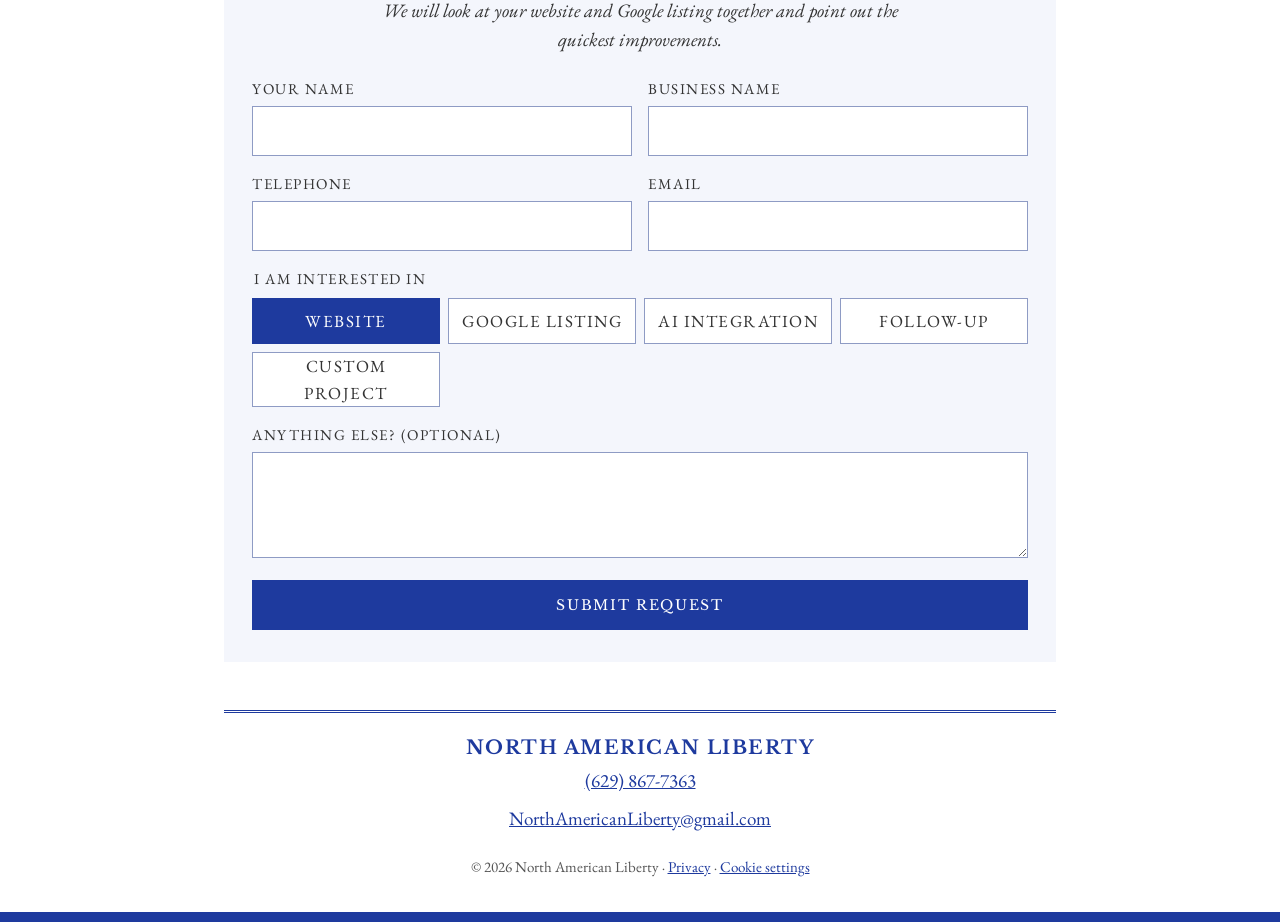
==== commit 435104be: "Add AI Integration focus section and nav link Co-Authored-By: Claude Opus 5.5 <noreply@anthropic.com" ====
--- a/index.html
+++ b/index.html
@@ -91,7 +91,18 @@
 .btn.outline{background:#FFF;color:var(--blue);border:1px solid var(--blue)}
 .btn.outline:hover{background:var(--tint);color:var(--blue-dark)}
 .linkbtn{background:none;border:none;padding:4px 0;font:inherit;font-size:15px;color:var(--blue);text-decoration:underline;cursor:pointer}
+.ai{background:var(--tint);border-top:3px double var(--blue);border-bottom:1px solid var(--blue);padding:36px 28px 34px}
+.ai .intro{font-style:italic;color:var(--body);text-align:center;max-width:640px;margin:0 auto 26px}
+.ai-grid{display:grid;grid-template-columns:repeat(2,minmax(0,1fr));gap:0 32px}
+.ai-item{padding:16px 0;border-top:1px solid var(--rule)}
+.ai-item h3{font-family:'Libre Baskerville',Georgia,serif;font-size:18px;margin:0 0 4px;color:#111}
+.ai-item p{margin:0;color:var(--body)}
+.ai-promise{display:grid;grid-template-columns:repeat(3,minmax(0,1fr));gap:16px;margin:24px 0 26px;padding-top:20px;border-top:1px solid var(--blue);text-align:center}
+.ai-promise b{display:block;font-family:'Libre Baskerville',Georgia,serif;font-weight:400;color:var(--blue);font-size:17px}
+.ai-promise span{font-size:16px;color:var(--body)}
 @media (max-width:640px){
+  .ai{padding:28px 18px}
+  .ai-grid,.ai-promise{grid-template-columns:1fr}
   .consent .btns{width:100%}
   .consent .btn{flex:1}
   .band-grid,.steps,.fields{grid-template-columns:1fr}
@@ -110,6 +121,7 @@
 <div class="sub">Business Solutions · Est. 2026</div>
 <nav aria-label="Main">
 <a href="#services">Services</a>
+<a href="#ai">AI</a>
 <a href="#about">About</a>
 <a href="#contact">Contact</a>
 </nav>
@@ -148,6 +160,26 @@
 <p class="pricing-line">Affordable pricing, built around <b>your</b> business.</p>
 <p class="pricing-sub">Every business is different, so we price every project to fit. Reach out and we will send you a free, no-obligation quote.</p>
 <a class="btn" href="#contact">Contact Us for Pricing</a>
+</div>
+</section>
+
+<section id="ai">
+<div class="ai">
+<div class="eyebrow center">Focus · AI Integration</div>
+<h2 class="center" style="margin-bottom:14px">AI that fits the way you already work</h2>
+<p class="intro">No overhaul, no jargon. We find the few places where AI saves you real time, set it up with you, and make sure you are comfortable using it.</p>
+<div class="ai-grid">
+<div class="ai-item"><h3>Quotes and Estimates</h3><p>Turn rough notes into clean, professional quotes and proposals in minutes.</p></div>
+<div class="ai-item"><h3>Customer Replies</h3><p>Fast, friendly answers to texts, emails and reviews, written in your voice.</p></div>
+<div class="ai-item"><h3>Marketing Made Easy</h3><p>Social posts, website updates and promotions, drafted for you to approve.</p></div>
+<div class="ai-item"><h3>Office Busywork</h3><p>Job summaries, checklists, follow-up reminders and everyday paperwork, handled faster.</p></div>
+</div>
+<div class="ai-promise">
+<div><b>Start Small</b><span>One or two tools you will actually use</span></div>
+<div><b>Plain Training</b><span>Shown step by step, with a printed reference sheet</span></div>
+<div><b>Your Business First</b><span>You stay in control of every message</span></div>
+</div>
+<div class="center"><a class="btn" href="#contact" data-interest="AI Integration">Ask About AI Integration</a></div>
 </div>
 </section>
 
@@ -186,7 +218,7 @@
 <div class="choices">
 <label class="choice"><input type="radio" name="interest" value="Website" checked><span>Website</span></label>
 <label class="choice"><input type="radio" name="interest" value="Google Listing"><span>Google Listing</span></label>
-<label class="choice"><input type="radio" name="interest" value="AI Tools"><span>AI Tools</span></label>
+<label class="choice"><input type="radio" name="interest" value="AI Integration"><span>AI Integration</span></label>
 <label class="choice"><input type="radio" name="interest" value="Follow-Up"><span>Follow-Up</span></label>
 <label class="choice"><input type="radio" name="interest" value="Custom Project"><span>Custom Project</span></label>
 </div>
@@ -201,6 +233,12 @@
 </div>
 <p id="form-error" hidden style="text-align:center;color:#A3261F;margin:14px 0 0">Something went wrong sending your request. Please call (629) 867-7363 or email NorthAmericanLiberty@gmail.com.</p>
 <script>
+document.querySelectorAll('[data-interest]').forEach(function(a){
+  a.addEventListener('click',function(){
+    var r=document.querySelector('input[name="interest"][value="'+a.getAttribute('data-interest')+'"]');
+    if(r) r.checked=true;
+  });
+});
 (function(){
   var form=document.getElementById('review-form');
   if(!form||!window.fetch) return;
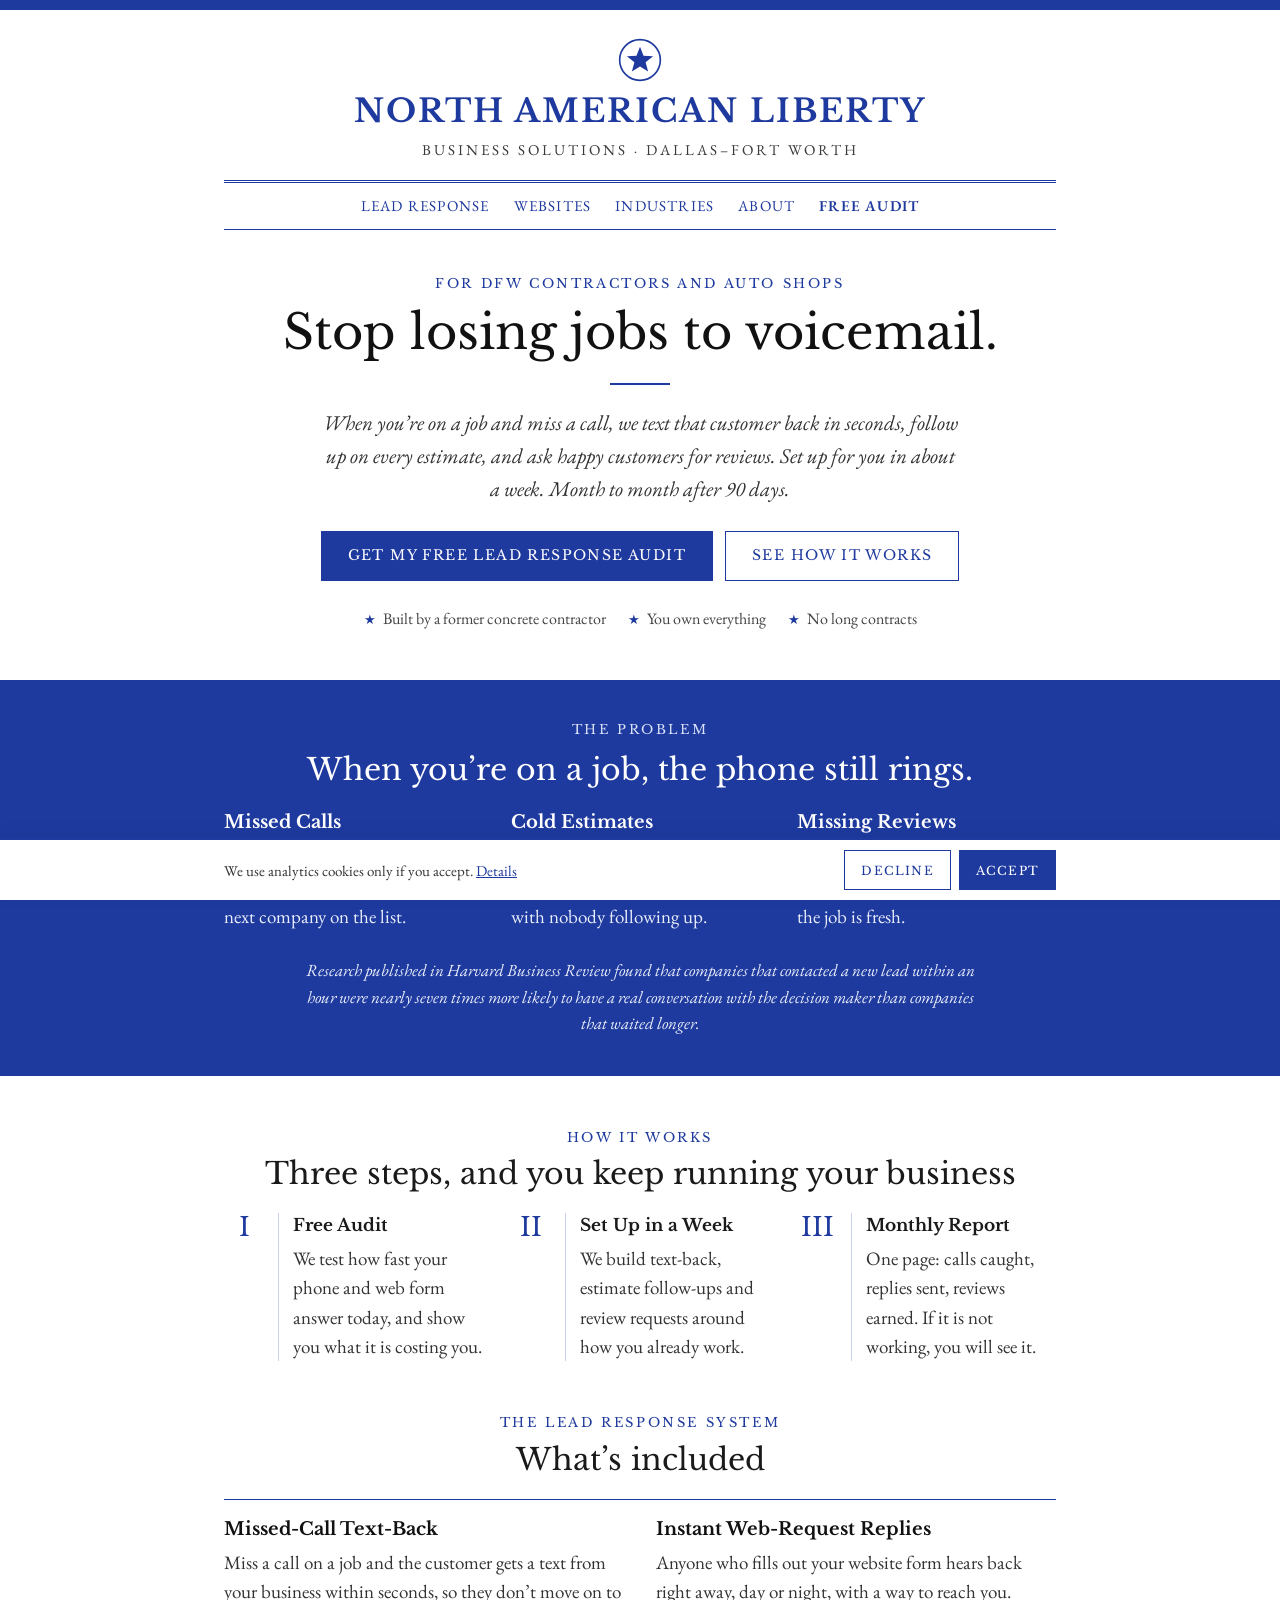
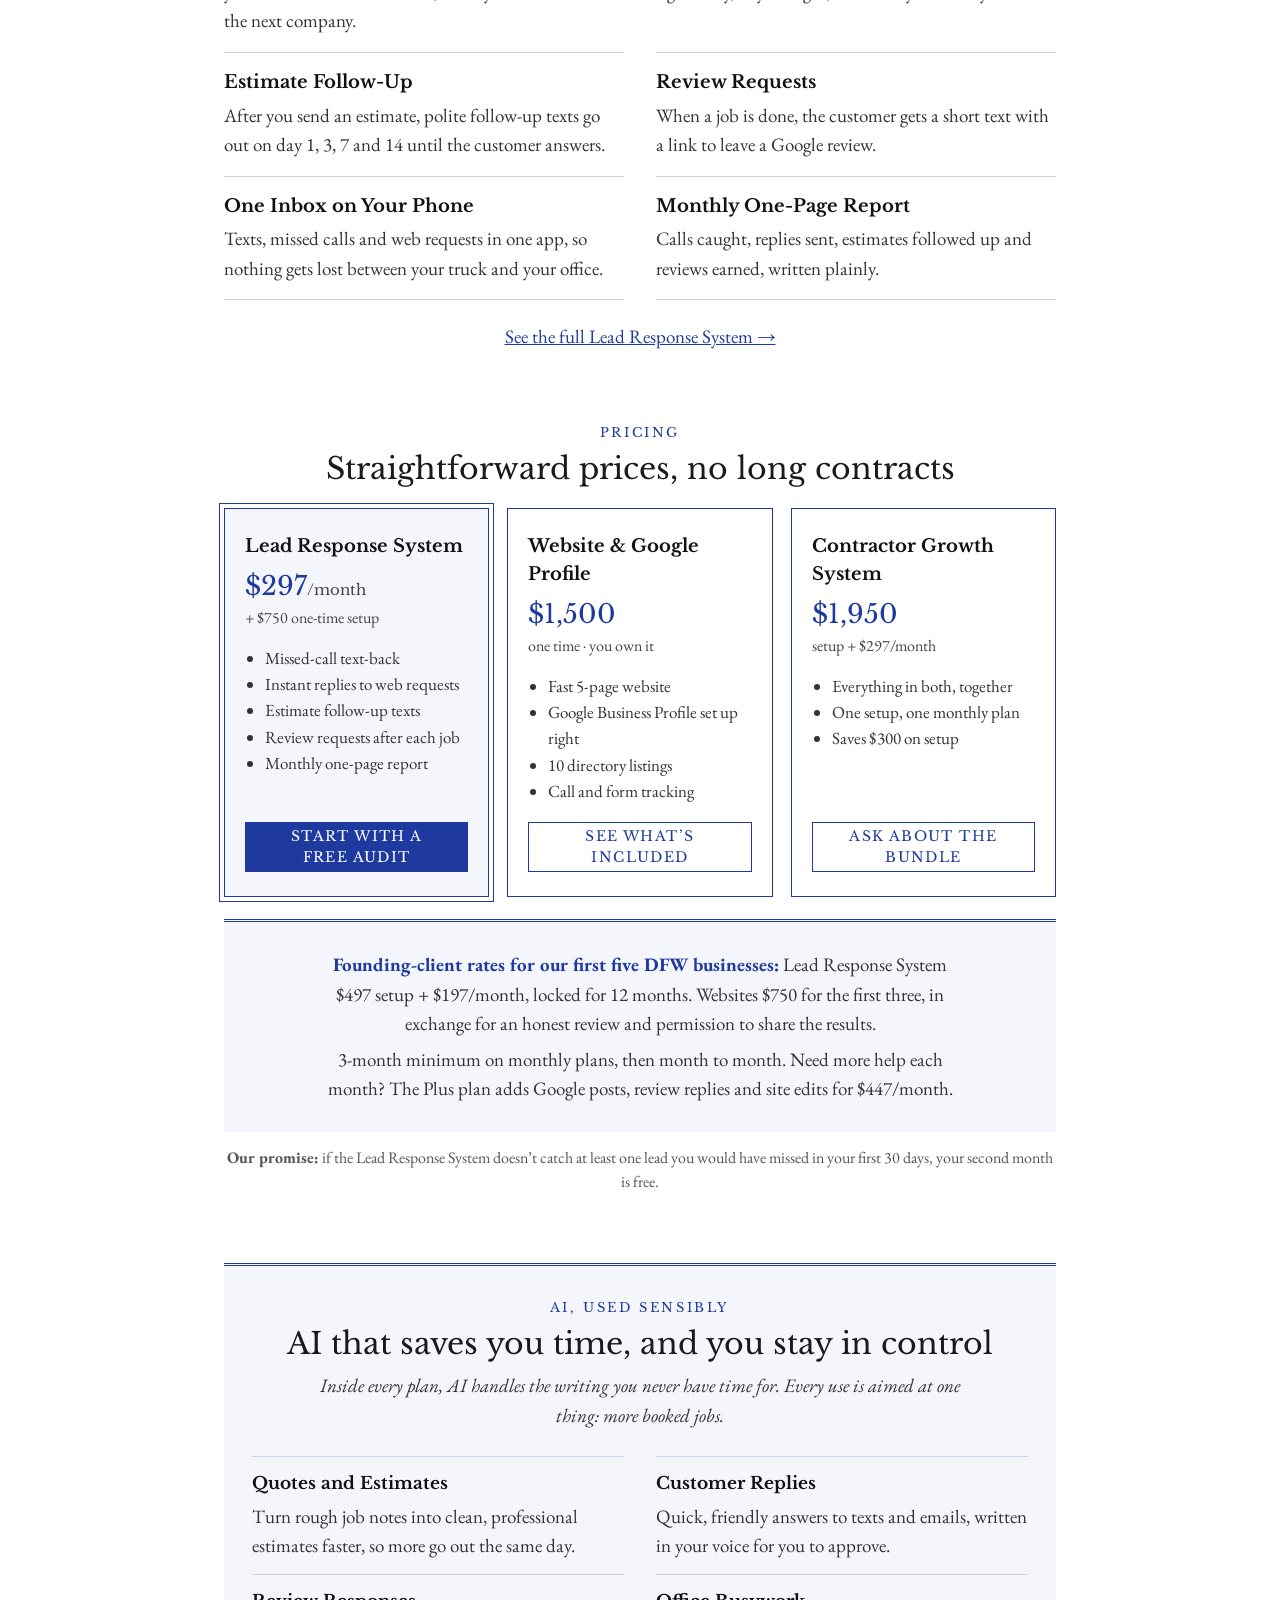
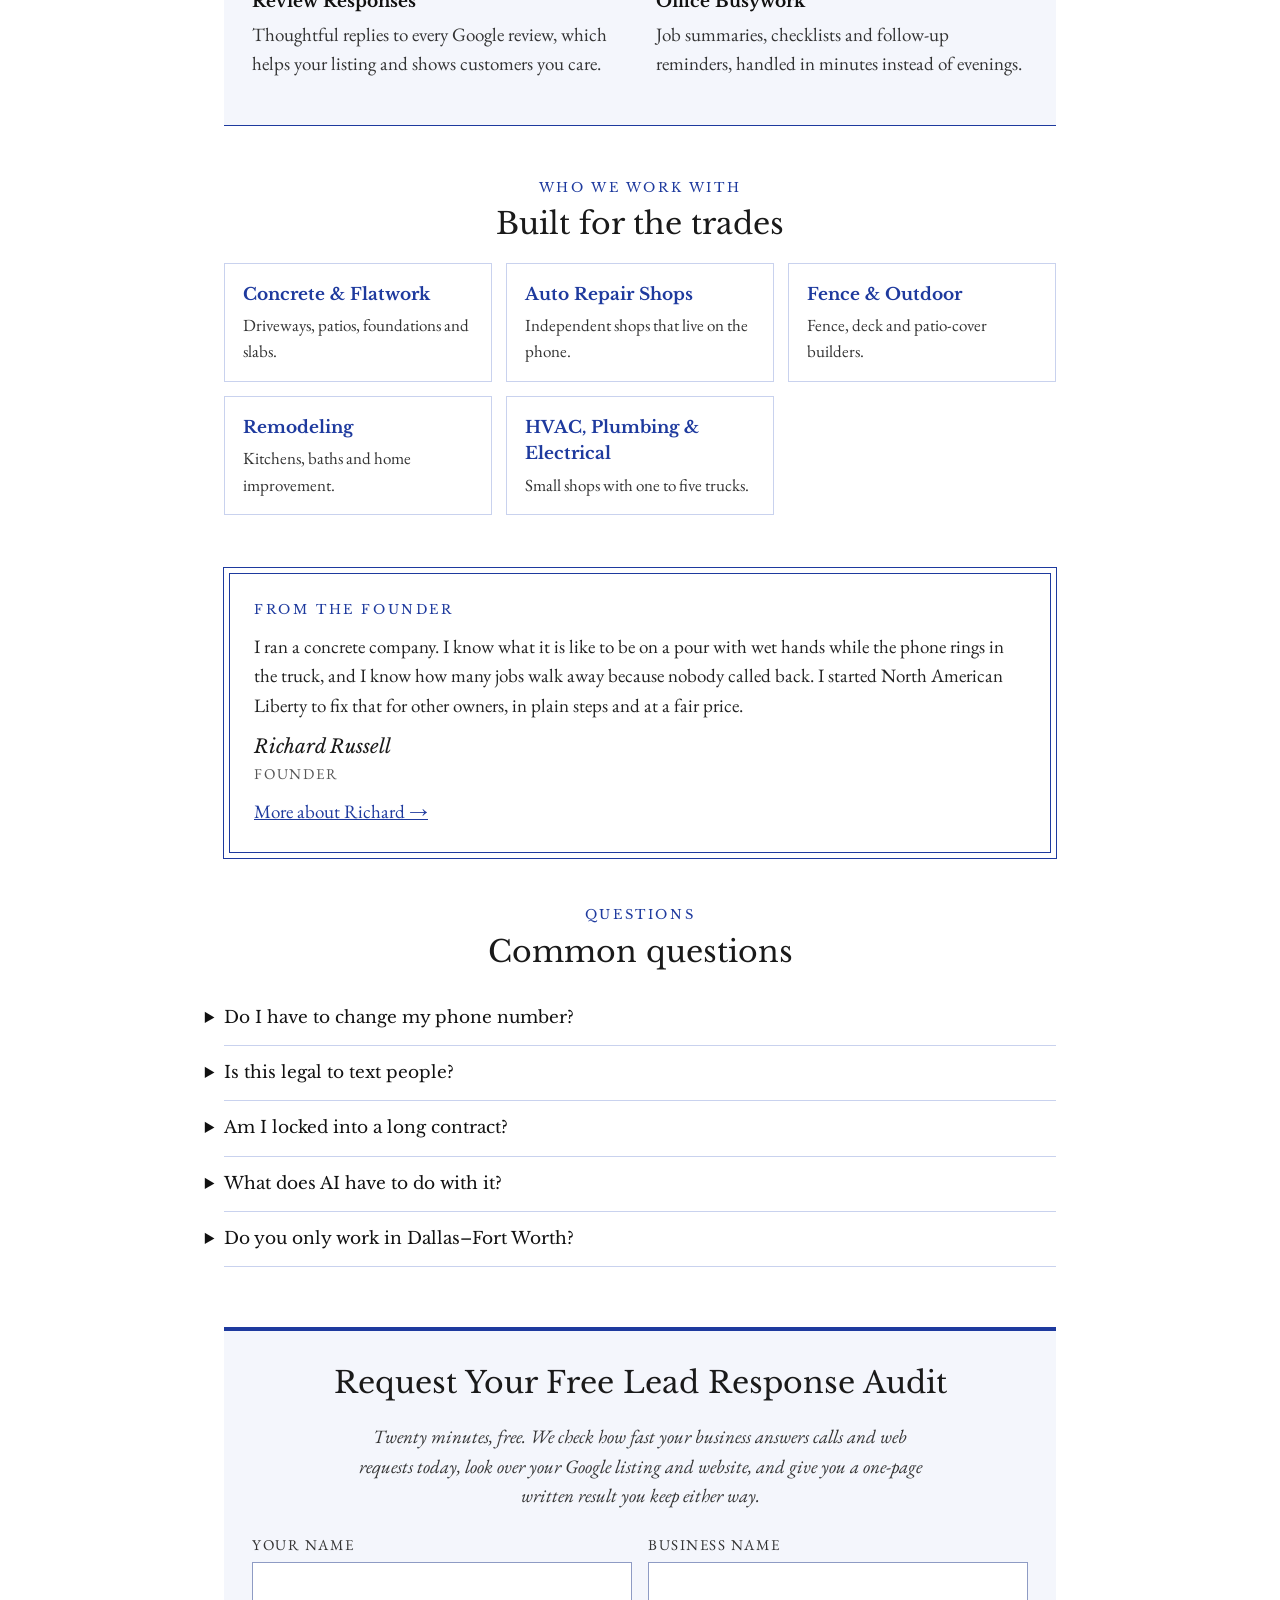
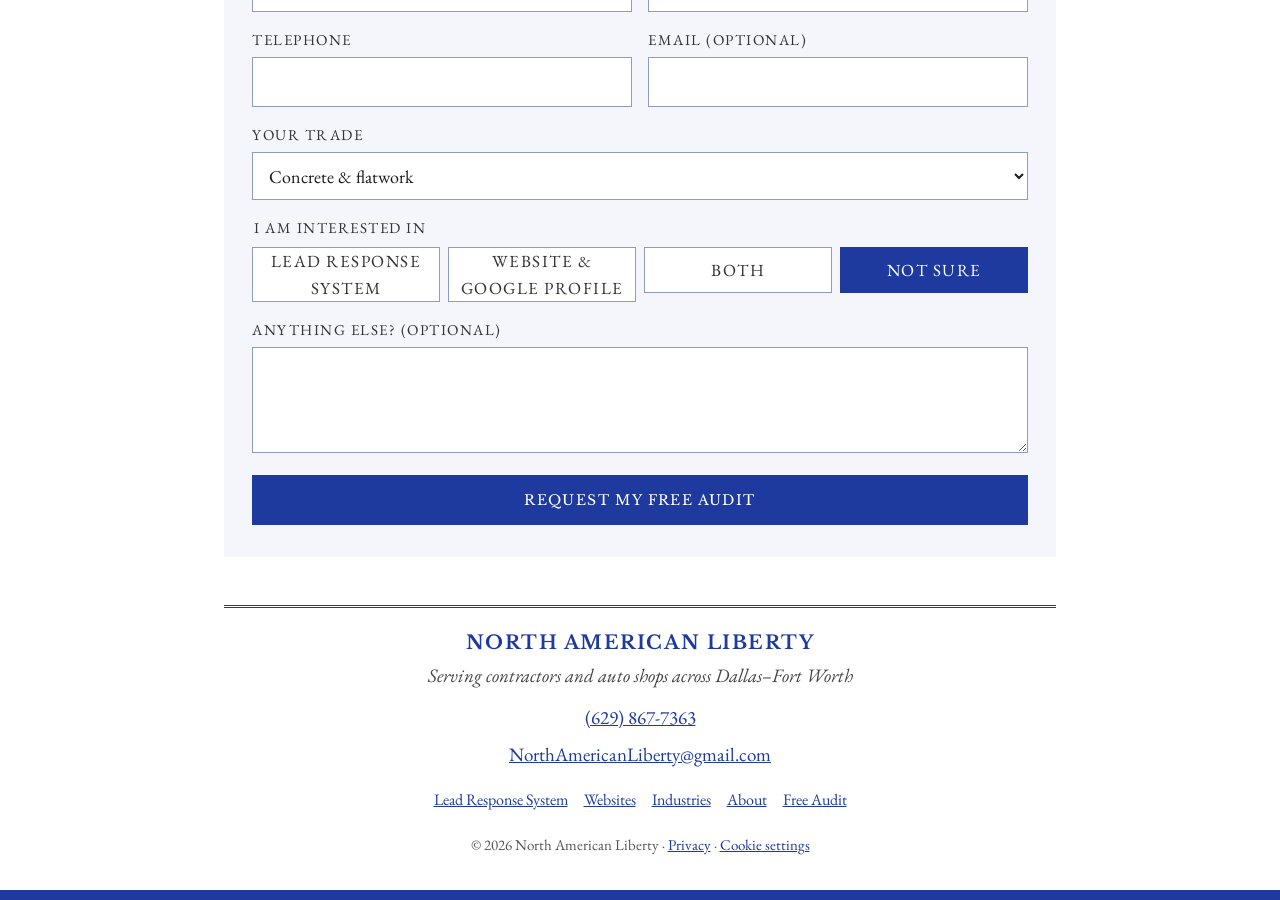
==== commit c84ae626: "Reposition site around Lead Response System for DFW contractors New home page, service, websites, in" ====
--- a/index.html
+++ b/index.html
@@ -3,328 +3,226 @@
 <head>
 <meta charset="utf-8">
 <meta name="viewport" content="width=device-width, initial-scale=1">
-<title>North American Liberty | Business Solutions</title>
-<meta name="description" content="Practical websites, smarter everyday tools, and better customer follow-up for business owners. Starter packages and custom projects.">
+<title>Missed-Call Text-Back &amp; Lead Follow-Up for DFW Contractors | North American Liberty</title>
+<meta name="description" content="Stop losing jobs to voicemail. Missed-call text-back, estimate follow-up and review requests for Dallas–Fort Worth contractors and auto shops. Free Lead Response Audit.">
+<link rel="canonical" href="https://northamericanliberty.com/">
+<meta property="og:type" content="website">
+<meta property="og:site_name" content="North American Liberty">
+<meta property="og:title" content="Missed-Call Text-Back &amp; Lead Follow-Up for DFW Contractors | North American Liberty">
+<meta property="og:description" content="Stop losing jobs to voicemail. Missed-call text-back, estimate follow-up and review requests for Dallas–Fort Worth contractors and auto shops. Free Lead Response Audit.">
+<meta property="og:url" content="https://northamericanliberty.com/">
+<meta property="og:image" content="https://northamericanliberty.com/assets/og.png">
+<meta name="twitter:card" content="summary_large_image">
+<meta name="theme-color" content="#1E3A9E">
+<link rel="icon" href="/favicon.svg" type="image/svg+xml">
+<link rel="apple-touch-icon" href="/assets/apple-touch-icon.png">
 <link rel="preconnect" href="https://fonts.googleapis.com">
 <link rel="preconnect" href="https://fonts.gstatic.com" crossorigin>
 <link href="https://fonts.googleapis.com/css2?family=Libre+Baskerville:ital,wght@0,400;0,700;1,400&family=EB+Garamond:ital,wght@0,400;0,500;0,600;1,400&display=swap" rel="stylesheet">
-<style>
-:root{--blue:#1E3A9E;--blue-dark:#142A75;--ink:#1A1A1A;--body:#333333;--rule:#C9D2EE;--tint:#F4F6FC;--field:#8E9BC4}
-*{box-sizing:border-box}
-html{scroll-behavior:smooth}
-body{margin:0;background:#FFFFFF;color:var(--ink);font-family:'EB Garamond',Georgia,serif;font-size:19px;line-height:1.55}
-a{color:var(--blue)}a:hover{color:var(--blue-dark)}
-.wrap{max-width:880px;margin:0 auto;padding:0 24px}
-.bar{height:10px;background:var(--blue)}
-.serif{font-family:'Libre Baskerville',Georgia,serif}
-.eyebrow{font-family:'Libre Baskerville',Georgia,serif;font-size:13px;letter-spacing:.2em;text-transform:uppercase;color:var(--blue)}
-header{text-align:center;padding-top:32px}
-.seal{display:block;margin:0 auto 10px}
-.brand{font-family:'Libre Baskerville',Georgia,serif;font-weight:700;font-size:clamp(24px,5vw,34px);letter-spacing:.06em;text-transform:uppercase;color:var(--blue);margin:0;line-height:1.2}
-.sub{font-size:15px;letter-spacing:.22em;text-transform:uppercase;color:#3A3A3A;margin-top:8px}
-nav{margin-top:20px;border-top:3px double var(--blue);border-bottom:1px solid var(--blue);display:flex;justify-content:center;gap:28px}
-nav a{min-height:46px;display:flex;align-items:center;text-decoration:none;font-size:16px;letter-spacing:.08em;text-transform:uppercase}
-.hero{text-align:center;padding:48px 0 52px}
-.hero h1{font-family:'Libre Baskerville',Georgia,serif;font-weight:400;font-size:clamp(28px,5.2vw,44px);line-height:1.25;margin:0 auto;max-width:720px;color:#111}
-.short-rule{width:60px;border-top:2px solid var(--blue);margin:22px auto}
-.hero p{font-style:italic;font-size:clamp(18px,2.4vw,21px);color:var(--body);max-width:620px;margin:0 auto}
-.btn{display:inline-flex;align-items:center;justify-content:center;min-height:50px;padding:0 28px;background:var(--blue);color:#FFF;text-decoration:none;font-family:'Libre Baskerville',Georgia,serif;font-size:14px;letter-spacing:.12em;text-transform:uppercase;border:none;border-radius:0;cursor:pointer}
-.btn:hover{background:var(--blue-dark);color:#FFF}
-.hero .btn{margin-top:28px}
-.band{background:var(--blue);color:#FFF;padding:40px 0}
-.band .eyebrow{color:#D9E1F7;text-align:center;margin-bottom:24px}
-.band-grid{display:grid;grid-template-columns:1fr 1fr;gap:32px}
-.band h3{font-family:'Libre Baskerville',Georgia,serif;font-size:20px;margin:0 0 6px}
-.band p{margin:0;color:#E9EEFB}
-.band-grid>div{text-align:center}
-section{padding:52px 0 0}
-.center{text-align:center}
-h2{font-family:'Libre Baskerville',Georgia,serif;font-weight:400;font-size:clamp(23px,3.4vw,30px);line-height:1.3;margin:6px 0 22px}
-.services{border-top:1px solid var(--blue)}
-.svc{padding:20px 0;border-bottom:1px solid var(--rule)}
-.svc-head{display:flex;justify-content:space-between;align-items:baseline;gap:16px}
-.svc h3{font-family:'Libre Baskerville',Georgia,serif;font-size:19px;margin:0;color:#111}
-.price{font-style:italic;color:var(--blue);white-space:nowrap}
-.svc p{margin:6px 0 0;color:var(--body)}
-.pricing{text-align:center;background:var(--tint);border-top:3px double var(--blue);padding:28px 22px;margin-top:28px}
-.pricing-line{font-family:'Libre Baskerville',Georgia,serif;font-size:clamp(18px,2.6vw,21px);color:#111;margin:0 0 8px}
-.pricing-line b{color:var(--blue)}
-.pricing-sub{font-style:italic;color:var(--body);max-width:520px;margin:0 auto 20px}
-.founder{border:1px solid var(--blue);outline:1px solid var(--blue);outline-offset:5px;padding:28px 26px;margin:6px 5px 0}
-.founder p{margin:12px 0;color:#222}
-.sig{font-family:'Libre Baskerville',Georgia,serif;font-style:italic}
-.title{font-size:15px;letter-spacing:.12em;text-transform:uppercase;color:#555}
-.steps{display:grid;grid-template-columns:repeat(3,minmax(0,1fr));gap:28px;margin-top:20px}
-.step{display:flex;gap:14px}
-.num{flex:none;width:40px;font-family:'Libre Baskerville',Georgia,serif;font-size:26px;color:var(--blue);text-align:center;line-height:1.1}
-.step div:last-child{border-left:1px solid var(--rule);padding-left:14px}
-.step h3{font-family:'Libre Baskerville',Georgia,serif;font-size:17px;margin:0 0 4px}
-.step p{margin:0;color:var(--body)}
-.contact{background:var(--tint);border-top:4px solid var(--blue);padding:32px 28px;margin-top:8px}
-.contact p.lead{font-style:italic;color:var(--body);text-align:center;max-width:560px;margin:0 auto 22px}
-.fields{display:grid;grid-template-columns:repeat(2,minmax(0,1fr));gap:16px}
-.field{display:flex;flex-direction:column;gap:6px}
-.field.full{grid-column:1/-1}
-label,.legend{font-size:15px;letter-spacing:.1em;text-transform:uppercase;color:var(--body)}
-input[type=text],input[type=tel],input[type=email],textarea{min-height:48px;padding:10px 12px;border:1px solid var(--field);border-radius:0;font:inherit;font-size:18px;color:var(--ink);background:#FFF}
-textarea{resize:vertical}
-input:focus,textarea:focus{outline:2px solid var(--blue);outline-offset:1px}
-fieldset{border:none;margin:0;padding:0;grid-column:1/-1}
-.choices{display:grid;grid-template-columns:repeat(auto-fit,minmax(150px,1fr));gap:8px;margin-top:8px}
-.choice{position:relative}
-.choice input{position:absolute;opacity:0;inset:0;width:100%;height:100%;margin:0;cursor:pointer}
-.choice span{display:flex;align-items:center;justify-content:center;min-height:46px;padding:0 10px;border:1px solid var(--field);background:#FFF;font-size:17px;text-align:center}
-.choice input:checked+span{background:var(--blue);border-color:var(--blue);color:#FFF}
-.choice input:focus-visible+span{outline:2px solid var(--blue);outline-offset:2px}
-.submit{grid-column:1/-1;width:100%;margin-top:6px}
-.hp{position:absolute;left:-9999px}
-footer{text-align:center;padding:48px 0 30px}
-footer .rule{border-top:3px double var(--blue);margin-bottom:20px}
-footer .name{font-family:'Libre Baskerville',Georgia,serif;font-weight:700;letter-spacing:.08em;text-transform:uppercase;color:var(--blue)}
-footer a{display:inline-block;padding:4px 0}
-footer .small{font-size:15px;color:#555;margin-top:14px}
-.consent{position:fixed;left:0;right:0;bottom:0;z-index:50;background:#FFF;border-top:3px double var(--blue);box-shadow:0 -6px 20px rgba(20,42,117,.12);padding:16px 0 calc(16px + env(safe-area-inset-bottom,0px))}
-.consent .wrap{display:flex;align-items:center;gap:20px;flex-wrap:wrap}
-.consent p{margin:0;flex:1 1 360px;font-size:17px;color:var(--body)}
-.consent .btns{display:flex;gap:10px;flex:0 0 auto}
-.consent .btn{min-height:46px;padding:0 22px}
-.btn.outline{background:#FFF;color:var(--blue);border:1px solid var(--blue)}
-.btn.outline:hover{background:var(--tint);color:var(--blue-dark)}
-.linkbtn{background:none;border:none;padding:4px 0;font:inherit;font-size:15px;color:var(--blue);text-decoration:underline;cursor:pointer}
-.ai{background:var(--tint);border-top:3px double var(--blue);border-bottom:1px solid var(--blue);padding:36px 28px 34px}
-.ai .intro{font-style:italic;color:var(--body);text-align:center;max-width:640px;margin:0 auto 26px}
-.ai-grid{display:grid;grid-template-columns:repeat(2,minmax(0,1fr));gap:0 32px}
-.ai-item{padding:16px 0;border-top:1px solid var(--rule)}
-.ai-item h3{font-family:'Libre Baskerville',Georgia,serif;font-size:18px;margin:0 0 4px;color:#111}
-.ai-item p{margin:0;color:var(--body)}
-.ai-promise{display:grid;grid-template-columns:repeat(3,minmax(0,1fr));gap:16px;margin:24px 0 26px;padding-top:20px;border-top:1px solid var(--blue);text-align:center}
-.ai-promise b{display:block;font-family:'Libre Baskerville',Georgia,serif;font-weight:400;color:var(--blue);font-size:17px}
-.ai-promise span{font-size:16px;color:var(--body)}
-@media (max-width:640px){
-  .ai{padding:28px 18px}
-  .ai-grid,.ai-promise{grid-template-columns:1fr}
-  .consent .btns{width:100%}
-  .consent .btn{flex:1}
-  .band-grid,.steps,.fields{grid-template-columns:1fr}
-  .band-grid{gap:22px}
-  nav{gap:18px}
-  .contact{padding:26px 18px}
-}
-</style>
+<link rel="stylesheet" href="/assets/site.css">
+<script type="application/ld+json">{"@context": "https://schema.org", "@graph": [{"@type": "ProfessionalService", "@id": "https://northamericanliberty.com/#business", "name": "North American Liberty", "url": "https://northamericanliberty.com/", "logo": "https://northamericanliberty.com/assets/icon-512.png", "image": "https://northamericanliberty.com/assets/og.png", "telephone": "+1-629-867-7363", "email": "NorthAmericanLiberty@gmail.com", "description": "Missed-call text-back, estimate follow-up, review requests, websites and Google Business Profile setup for Dallas–Fort Worth contractors and auto repair shops.", "areaServed": [{"@type": "City", "name": "Dallas"}, {"@type": "City", "name": "Fort Worth"}, {"@type": "Place", "name": "Dallas–Fort Worth metroplex"}], "address": {"@type": "PostalAddress", "addressLocality": "Dallas", "addressRegion": "TX", "addressCountry": "US"}, "founder": {"@type": "Person", "name": "Richard Russell"}, "priceRange": "$$"}, {"@type": "FAQPage", "mainEntity": [{"@type": "Question", "name": "Do I have to change my phone number?", "acceptedAnswer": {"@type": "Answer", "text": "No. Customers keep calling the number they already know. Calls you miss are forwarded to the system, which texts back from a local business number we set up for you, or from your own number if it can be moved over."}}, {"@type": "Question", "name": "Is this legal to text people?", "acceptedAnswer": {"@type": "Answer", "text": "Yes, when it is done right. The system only texts people who contacted your business first, every message lets them reply STOP, and we register your business with the phone carriers as required for business texting."}}, {"@type": "Question", "name": "Am I locked into a long contract?", "acceptedAnswer": {"@type": "Answer", "text": "Monthly plans have a 3-month minimum, then run month to month. You own your website, your Google listing and your customer list."}}, {"@type": "Question", "name": "What does AI have to do with it?", "acceptedAnswer": {"@type": "Answer", "text": "AI helps draft replies, follow-ups and review responses so they sound like you. Nothing goes out that you have not approved, and you never have to learn new software."}}, {"@type": "Question", "name": "Do you only work in Dallas–Fort Worth?", "acceptedAnswer": {"@type": "Answer", "text": "We are based in Dallas and do in-person setup across DFW. We also take clients in other areas by phone and video."}}]}, {"@type": "WebSite", "@id": "https://northamericanliberty.com/#website", "url": "https://northamericanliberty.com/", "name": "North American Liberty"}]}</script>
 </head>
 <body>
+<a class="skip" href="#main">Skip to content</a>
 <div class="bar"></div>
 <div class="wrap">
 <header>
 <svg class="seal" aria-hidden="true" width="44" height="44" viewBox="0 0 40 40" fill="none"><circle cx="20" cy="20" r="18.5" stroke="#1E3A9E" stroke-width="1.5"/><path d="M20 8l3.2 8.1 8.7.5-6.8 5.5 2.3 8.4L20 25.8l-7.4 4.7 2.3-8.4-6.8-5.5 8.7-.5z" fill="#1E3A9E"/></svg>
-<p class="brand">North American Liberty</p>
-<div class="sub">Business Solutions · Est. 2026</div>
+<a class="brand" href="/">North American Liberty</a>
+<div class="sub">Business Solutions · Dallas–Fort Worth</div>
 <nav aria-label="Main">
-<a href="#services">Services</a>
-<a href="#ai">AI</a>
-<a href="#about">About</a>
-<a href="#contact">Contact</a>
+<a href="/lead-response-system/">Lead Response</a>
+<a href="/websites/">Websites</a>
+<a href="/industries/">Industries</a>
+<a href="/about/">About</a>
+<a href="/free-audit/" class=nav-cta>Free Audit</a>
 </nav>
+
 </header>
-
+</div>
+<main id="main">
+<div class="wrap">
 <div class="hero">
-<h1>Helping businesses keep up as the market changes.</h1>
+<div class="eyebrow">For DFW contractors and auto shops</div>
+<h1>Stop losing jobs to voicemail.</h1>
 <div class="short-rule"></div>
-<p>Practical websites, smarter everyday tools, and better customer follow-up, for owners who would rather run their business than learn technology.</p>
-<a class="btn" href="#contact">Request a Free Review</a>
+<p class="lede">When you&rsquo;re on a job and miss a call, we text that customer back in seconds, follow up on every estimate, and ask happy customers for reviews. Set up for you in about a week. Month to month after 90 days.</p>
+<div class="actions"><a class="btn" href="/free-audit/">Get My Free Lead Response Audit</a><a class="btn outline" href="#how">See How It Works</a></div>
+<div class="proof"><span>Built by a former concrete contractor</span><span>You own everything</span><span>No long contracts</span></div>
 </div>
 </div>
 
 <div class="band">
 <div class="wrap">
-<div class="eyebrow">Who We Serve</div>
+<div class="eyebrow">The Problem</div>
+<h2>When you&rsquo;re on a job, the phone still rings.</h2>
 <div class="band-grid">
-<div><h3>New Businesses</h3><p>Set up properly from the first day: easy to find, easy to reach, ready to quote.</p></div>
-<div><h3>Established Businesses</h3><p>Keep what has always worked, and add a few simple tools customers now expect.</p></div>
-</div>
-</div>
-</div>
-
-<div class="wrap">
-<section id="services">
-<div class="eyebrow center">Our Services</div>
-<h2 class="center">Sensible steps that make a real difference</h2>
-<div class="services">
-<div class="svc"><div class="svc-head"><h3>Get Found</h3></div><p>A clean website, your Google listing set up properly, tap-to-call, and a simple quote request form.</p></div>
-<div class="svc"><div class="svc-head"><h3>AI Starter Session</h3></div><p>Two hours setting up ChatGPT to help write quotes, customer replies and posts, with a printed reference sheet.</p></div>
-<div class="svc"><div class="svc-head"><h3>Follow-Up Tune-Up</h3></div><p>Telephone and text scripts, estimate follow-ups, and an easy way to track who needs a callback.</p></div>
-<div class="svc"><div class="svc-head"><h3>Monthly Care</h3></div><p>Your site and Google listing kept current, regular updates, and a monthly check-in.</p></div>
-<div class="svc"><div class="svc-head"><h3>Custom Projects</h3></div><p>Marketing campaigns, larger websites and ongoing strategy, scoped and priced around what your business needs.</p></div>
-</div>
-<div class="pricing">
-<p class="pricing-line">Affordable pricing, built around <b>your</b> business.</p>
-<p class="pricing-sub">Every business is different, so we price every project to fit. Reach out and we will send you a free, no-obligation quote.</p>
-<a class="btn" href="#contact">Contact Us for Pricing</a>
-</div>
+<div><h3>Missed Calls</h3><p>Most people who reach voicemail don&rsquo;t leave a message. They call the next company on the list.</p></div>
+<div><h3>Cold Estimates</h3><p>You spend an hour measuring and pricing a job, then the estimate sits with nobody following up.</p></div>
+<div><h3>Missing Reviews</h3><p>Happy customers would leave a review. Nobody asks them while the job is fresh.</p></div>
+</div>
+<p class="note">Research published in Harvard Business Review found that companies that contacted a new lead within an hour were nearly seven times more likely to have a real conversation with the decision maker than companies that waited longer.</p>
+</div>
+</div>
+
+<div class="wrap">
+<section id="how">
+<div class="eyebrow center">How It Works</div>
+<h2 class="center">Three steps, and you keep running your business</h2>
+<div class="steps">
+<div class="step"><div class="num">I</div><div><h3>Free Audit</h3><p>We test how fast your phone and web form answer today, and show you what it is costing you.</p></div></div>
+<div class="step"><div class="num">II</div><div><h3>Set Up in a Week</h3><p>We build text-back, estimate follow-ups and review requests around how you already work.</p></div></div>
+<div class="step"><div class="num">III</div><div><h3>Monthly Report</h3><p>One page: calls caught, replies sent, reviews earned. If it is not working, you will see it.</p></div></div>
+</div>
+</section>
+
+<section>
+<div class="eyebrow center">The Lead Response System</div>
+<h2 class="center">What&rsquo;s included</h2>
+<div class="features">
+<div class="feat"><h3>Missed-Call Text-Back</h3><p>Miss a call on a job and the customer gets a text from your business within seconds, so they don&rsquo;t move on to the next company.</p></div>
+<div class="feat"><h3>Instant Web-Request Replies</h3><p>Anyone who fills out your website form hears back right away, day or night, with a way to reach you.</p></div>
+<div class="feat"><h3>Estimate Follow-Up</h3><p>After you send an estimate, polite follow-up texts go out on day 1, 3, 7 and 14 until the customer answers.</p></div>
+<div class="feat"><h3>Review Requests</h3><p>When a job is done, the customer gets a short text with a link to leave a Google review.</p></div>
+<div class="feat"><h3>One Inbox on Your Phone</h3><p>Texts, missed calls and web requests in one app, so nothing gets lost between your truck and your office.</p></div>
+<div class="feat"><h3>Monthly One-Page Report</h3><p>Calls caught, replies sent, estimates followed up and reviews earned, written plainly.</p></div>
+</div>
+<p class="center" style="margin-top:22px"><a href="/lead-response-system/">See the full Lead Response System &rarr;</a></p>
+</section>
+
+<section id="pricing">
+<div class="eyebrow center">Pricing</div>
+<h2 class="center">Straightforward prices, no long contracts</h2>
+<div class="prices">
+<div class="price-card featured">
+<h3>Lead Response System</h3>
+<div class="amt">$297<small>/month</small></div>
+<div class="plus">+ $750 one-time setup</div>
+<ul><li>Missed-call text-back</li><li>Instant replies to web requests</li><li>Estimate follow-up texts</li><li>Review requests after each job</li><li>Monthly one-page report</li></ul>
+<a class="btn" href="#audit" data-interest="Lead Response System">Start With a Free Audit</a>
+</div>
+<div class="price-card">
+<h3>Website &amp; Google Profile</h3>
+<div class="amt">$1,500</div>
+<div class="plus">one time · you own it</div>
+<ul><li>Fast 5-page website</li><li>Google Business Profile set up right</li><li>10 directory listings</li><li>Call and form tracking</li></ul>
+<a class="btn outline" href="/websites/">See What&rsquo;s Included</a>
+</div>
+<div class="price-card">
+<h3>Contractor Growth System</h3>
+<div class="amt">$1,950</div>
+<div class="plus">setup + $297/month</div>
+<ul><li>Everything in both, together</li><li>One setup, one monthly plan</li><li>Saves $300 on setup</li></ul>
+<a class="btn outline" href="#audit" data-interest="Both">Ask About the Bundle</a>
+</div>
+</div>
+<div class="founding">
+<p><b>Founding-client rates for our first five DFW businesses:</b> Lead Response System $497 setup + $197/month, locked for 12 months. Websites $750 for the first three, in exchange for an honest review and permission to share the results.</p>
+<p>3-month minimum on monthly plans, then month to month. Need more help each month? The Plus plan adds Google posts, review replies and site edits for $447/month.</p>
+</div>
+<p class="fine"><b>Our promise:</b> if the Lead Response System doesn&rsquo;t catch at least one lead you would have missed in your first 30 days, your second month is free.</p>
 </section>
 
 <section id="ai">
 <div class="ai">
-<div class="eyebrow center">Focus · AI Integration</div>
-<h2 class="center" style="margin-bottom:14px">AI that fits the way you already work</h2>
-<p class="intro">No overhaul, no jargon. We find the few places where AI saves you real time, set it up with you, and make sure you are comfortable using it.</p>
+<div class="eyebrow center">AI, Used Sensibly</div>
+<h2 class="center" style="margin-bottom:14px">AI that saves you time, and you stay in control</h2>
+<p class="intro">Inside every plan, AI handles the writing you never have time for. Every use is aimed at one thing: more booked jobs.</p>
 <div class="ai-grid">
-<div class="ai-item"><h3>Quotes and Estimates</h3><p>Turn rough notes into clean, professional quotes and proposals in minutes.</p></div>
-<div class="ai-item"><h3>Customer Replies</h3><p>Fast, friendly answers to texts, emails and reviews, written in your voice.</p></div>
-<div class="ai-item"><h3>Marketing Made Easy</h3><p>Social posts, website updates and promotions, drafted for you to approve.</p></div>
-<div class="ai-item"><h3>Office Busywork</h3><p>Job summaries, checklists, follow-up reminders and everyday paperwork, handled faster.</p></div>
-</div>
-<div class="ai-promise">
-<div><b>Start Small</b><span>One or two tools you will actually use</span></div>
-<div><b>Plain Training</b><span>Shown step by step, with a printed reference sheet</span></div>
-<div><b>Your Business First</b><span>You stay in control of every message</span></div>
-</div>
-<div class="center"><a class="btn" href="#contact" data-interest="AI Integration">Ask About AI Integration</a></div>
-</div>
-</section>
-
-<section id="about">
+<div class="ai-item"><h3>Quotes and Estimates</h3><p>Turn rough job notes into clean, professional estimates faster, so more go out the same day.</p></div>
+<div class="ai-item"><h3>Customer Replies</h3><p>Quick, friendly answers to texts and emails, written in your voice for you to approve.</p></div>
+<div class="ai-item"><h3>Review Responses</h3><p>Thoughtful replies to every Google review, which helps your listing and shows customers you care.</p></div>
+<div class="ai-item"><h3>Office Busywork</h3><p>Job summaries, checklists and follow-up reminders, handled in minutes instead of evenings.</p></div>
+</div>
+</div>
+</section>
+
+<section>
+<div class="eyebrow center">Who We Work With</div>
+<h2 class="center">Built for the trades</h2>
+<div class="cards">
+<a class="card" href="/industries/concrete-contractors/"><h3>Concrete &amp; Flatwork</h3><p>Driveways, patios, foundations and slabs.</p></a>
+<a class="card" href="/industries/auto-repair-shops/"><h3>Auto Repair Shops</h3><p>Independent shops that live on the phone.</p></a>
+<a class="card" href="/industries/fence-contractors/"><h3>Fence &amp; Outdoor</h3><p>Fence, deck and patio-cover builders.</p></a>
+<a class="card" href="/industries/remodeling-contractors/"><h3>Remodeling</h3><p>Kitchens, baths and home improvement.</p></a>
+<a class="card" href="/industries/hvac-plumbing-electrical/"><h3>HVAC, Plumbing &amp; Electrical</h3><p>Small shops with one to five trucks.</p></a>
+</div>
+</section>
+
+<section>
 <div class="founder">
 <div class="eyebrow">From the Founder</div>
-<p>I have started and run several businesses of my own. Along the way I watched how quickly the way customers find and choose a business keeps changing. Now I help other owners adapt, in plain and affordable steps, so more people can achieve the dream of owning a successful business.</p>
+<p>I ran a concrete company. I know what it is like to be on a pour with wet hands while the phone rings in the truck, and I know how many jobs walk away because nobody called back. I started North American Liberty to fix that for other owners, in plain steps and at a fair price.</p>
 <div class="sig">Richard Russell</div>
 <div class="title">Founder</div>
-</div>
-</section>
-
-<section>
-<div class="eyebrow center">How We Work</div>
-<div class="steps">
-<div class="step"><div class="num">I</div><div><h3>A Free Review</h3><p>Twenty minutes on how customers find and contact you today.</p></div></div>
-<div class="step"><div class="num">II</div><div><h3>Pricing That Fits</h3><p>Starter packages for simple needs, custom quotes for larger projects.</p></div></div>
-<div class="step"><div class="num">III</div><div><h3>Built and Explained</h3><p>We set it up, then show you how to use it.</p></div></div>
-</div>
-</section>
-
-<section id="contact">
+<p style="margin-bottom:0"><a href="/about/">More about Richard &rarr;</a></p>
+</div>
+</section>
+
+<section>
+<div class="eyebrow center">Questions</div>
+<h2 class="center">Common questions</h2>
+<div class="faq"><details><summary>Do I have to change my phone number?</summary><p>No. Customers keep calling the number they already know. Calls you miss are forwarded to the system, which texts back from a local business number we set up for you, or from your own number if it can be moved over.</p></details><details><summary>Is this legal to text people?</summary><p>Yes, when it is done right. The system only texts people who contacted your business first, every message lets them reply STOP, and we register your business with the phone carriers as required for business texting.</p></details><details><summary>Am I locked into a long contract?</summary><p>Monthly plans have a 3-month minimum, then run month to month. You own your website, your Google listing and your customer list.</p></details><details><summary>What does AI have to do with it?</summary><p>AI helps draft replies, follow-ups and review responses so they sound like you. Nothing goes out that you have not approved, and you never have to learn new software.</p></details><details><summary>Do you only work in Dallas–Fort Worth?</summary><p>We are based in Dallas and do in-person setup across DFW. We also take clients in other areas by phone and video.</p></details></div>
+</section>
+
+<section id="audit">
 <div class="contact">
-<h2 class="center" style="margin-top:0">Request a Free 20-Minute Review</h2>
-<p class="lead">We will look at your website and Google listing together and point out the quickest improvements.</p>
-<form id="review-form" action="https://formspree.io/f/xyekorry" method="POST">
-<input type="hidden" name="_subject" value="New review request from northamericanliberty.com">
+<h2 class="center" style="margin-top:0">Request Your Free Lead Response Audit</h2>
+<p class="lead">Twenty minutes, free. We check how fast your business answers calls and web requests today, look over your Google listing and website, and give you a one-page written result you keep either way.</p>
+<form class="audit-form" action="https://formspree.io/f/xyekorry" method="POST">
+<input type="hidden" name="_subject" value="New audit request from northamericanliberty.com">
+<input type="hidden" name="page" value="">
 <p class="hp"><label>Leave this empty <input name="_gotcha" tabindex="-1" autocomplete="off"></label></p>
 <div class="fields">
 <div class="field"><label for="f-name">Your Name</label><input id="f-name" name="name" type="text" autocomplete="name" required></div>
 <div class="field"><label for="f-biz">Business Name</label><input id="f-biz" name="business" type="text" autocomplete="organization"></div>
 <div class="field"><label for="f-phone">Telephone</label><input id="f-phone" name="phone" type="tel" autocomplete="tel" required></div>
-<div class="field"><label for="f-email">Email</label><input id="f-email" name="email" type="email" autocomplete="email"></div>
+<div class="field"><label for="f-email">Email (optional)</label><input id="f-email" name="email" type="email" autocomplete="email"></div>
+<div class="field full"><label for="f-trade">Your Trade</label><select id="f-trade" name="trade"><option>Concrete &amp; flatwork</option><option>Fence &amp; outdoor</option><option>Remodeling</option><option>Auto repair</option><option>HVAC, plumbing or electrical</option><option>Other</option></select></div>
 <fieldset>
 <legend class="legend">I Am Interested In</legend>
-<div class="choices">
-<label class="choice"><input type="radio" name="interest" value="Website" checked><span>Website</span></label>
-<label class="choice"><input type="radio" name="interest" value="Google Listing"><span>Google Listing</span></label>
-<label class="choice"><input type="radio" name="interest" value="AI Integration"><span>AI Integration</span></label>
-<label class="choice"><input type="radio" name="interest" value="Follow-Up"><span>Follow-Up</span></label>
-<label class="choice"><input type="radio" name="interest" value="Custom Project"><span>Custom Project</span></label>
-</div>
+<div class="choices"><label class="choice"><input type="radio" name="interest" value="Lead Response System"><span>Lead Response System</span></label><label class="choice"><input type="radio" name="interest" value="Website & Google Profile"><span>Website & Google Profile</span></label><label class="choice"><input type="radio" name="interest" value="Both"><span>Both</span></label><label class="choice"><input type="radio" name="interest" value="Not sure" checked><span>Not sure</span></label></div>
 </fieldset>
 <div class="field full"><label for="f-notes">Anything Else? (Optional)</label><textarea id="f-notes" name="notes" rows="3"></textarea></div>
-<button class="btn submit" type="submit">Submit Request</button>
+<button class="btn submit" type="submit">Request My Free Audit</button>
 </div>
 </form>
-<div id="form-thanks" hidden style="text-align:center">
-<h3 class="serif" style="color:var(--blue);font-weight:400;font-size:24px;margin:0 0 10px">Thank You</h3>
-<p style="margin:0;color:var(--body)">Your request has been received. We will call or text you to arrange a convenient time.</p>
-</div>
-<p id="form-error" hidden style="text-align:center;color:#A3261F;margin:14px 0 0">Something went wrong sending your request. Please call (629) 867-7363 or email NorthAmericanLiberty@gmail.com.</p>
-<script>
-document.querySelectorAll('[data-interest]').forEach(function(a){
-  a.addEventListener('click',function(){
-    var r=document.querySelector('input[name="interest"][value="'+a.getAttribute('data-interest')+'"]');
-    if(r) r.checked=true;
-  });
-});
-(function(){
-  var form=document.getElementById('review-form');
-  if(!form||!window.fetch) return;
-  form.addEventListener('submit',function(e){
-    e.preventDefault();
-    var btn=form.querySelector('.submit'); btn.disabled=true; btn.textContent='Sending…';
-    fetch(form.action,{method:'POST',body:new FormData(form),headers:{'Accept':'application/json'}})
-      .then(function(r){
-        if(r.ok){form.hidden=true;document.getElementById('form-thanks').hidden=false;}
-        else{throw new Error();}
-      })
-      .catch(function(){
-        btn.disabled=false; btn.textContent='Submit Request';
-        document.getElementById('form-error').hidden=false;
-      });
-  });
-})();
-</script>
-</div>
-</section>
-
+<div class="form-thanks" hidden style="text-align:center">
+<h3>Thank You</h3>
+<p style="margin:0;color:var(--body)">Your request is in. We will call or text you within one business day to set a time.</p>
+</div>
+<p class="form-error" hidden>Something went wrong sending your request. Please call or text (629) 867-7363 or email NorthAmericanLiberty@gmail.com.</p>
+</div>
+</section>
+<script>document.querySelectorAll('input[name=page]').forEach(function(i){i.value=location.pathname})</script>
+</div>
+</main>
+<div class="wrap">
 <footer>
 <div class="rule"></div>
 <div class="name">North American Liberty</div>
-<div><a href="tel:6298677363">(629) 867-7363</a></div>
+<div class="area">Serving contractors and auto shops across Dallas–Fort Worth</div>
+<div><a href="tel:6298677363" data-loc="footer">(629) 867-7363</a></div>
 <div><a href="mailto:NorthAmericanLiberty@gmail.com">NorthAmericanLiberty@gmail.com</a></div>
-<div class="small">© 2026 North American Liberty · <a href="privacy.html">Privacy</a><span id="cookie-link-wrap" hidden> · <button type="button" class="linkbtn" id="cookie-settings">Cookie settings</button></span></div>
+<div class="links"><a href="/lead-response-system/">Lead Response System</a><a href="/websites/">Websites</a><a href="/industries/">Industries</a><a href="/about/">About</a><a href="/free-audit/">Free Audit</a></div>
+<div class="small">© 2026 North American Liberty · <a href="/privacy.html">Privacy</a><span id="cookie-link-wrap" hidden> · <button type="button" class="linkbtn" id="cookie-settings">Cookie settings</button></span></div>
 </footer>
 </div>
 <div class="bar"></div>
-
+<div class="mobilebar" aria-label="Quick contact">
+<a href="tel:6298677363" data-loc="mobilebar">Call</a>
+<a href="sms:6298677363" data-loc="mobilebar">Text</a>
+<a href="/free-audit/">Free Audit</a>
+</div>
 <div class="consent" id="consent" role="region" aria-label="Cookie choice" hidden>
 <div class="wrap">
-<p>We use analytics cookies to see which pages are useful and how visitors find us. They only turn on if you accept. <a href="privacy.html">Privacy details</a></p>
+<p>We use analytics cookies only if you accept. <a href="/privacy.html">Details</a></p>
 <div class="btns">
 <button type="button" class="btn outline" id="consent-deny">Decline</button>
 <button type="button" class="btn" id="consent-accept">Accept</button>
 </div>
 </div>
 </div>
-
-<script>
-/* Analytics load ONLY after a visitor clicks Accept. Paste the Google Analytics ID (starts with G-) below to turn this on. */
-(function(){
-  var GA_ID = "G-YPLW0ZJBNJ";
-  var KEY = "nal-cookie-consent";
-  var banner = document.getElementById("consent");
-  if(!GA_ID) return;
-  document.getElementById("cookie-link-wrap").hidden = false;
-  function get(){ try{ return localStorage.getItem(KEY); }catch(e){ return null; } }
-  function set(v){ try{ localStorage.setItem(KEY, v); }catch(e){} }
-  function loadAnalytics(){
-    if(window.__gaLoaded) return; window.__gaLoaded = true;
-    var s = document.createElement("script");
-    s.async = true; s.src = "https://www.googletagmanager.com/gtag/js?id=" + GA_ID;
-    document.head.appendChild(s);
-    window.dataLayer = window.dataLayer || [];
-    window.gtag = function(){ dataLayer.push(arguments); };
-    gtag("js", new Date());
-    gtag("config", GA_ID, { anonymize_ip: true });
-  }
-  function clearAnalyticsCookies(){
-    document.cookie.split(";").forEach(function(c){
-      var name = c.split("=")[0].trim();
-      if(/^_ga/.test(name) || /^_gid/.test(name)){
-        var host = location.hostname, parts = host.split(".");
-        [host, "." + host, "." + parts.slice(-2).join(".")].forEach(function(d){
-          document.cookie = name + "=; expires=Thu, 01 Jan 1970 00:00:00 GMT; path=/; domain=" + d;
-        });
-        document.cookie = name + "=; expires=Thu, 01 Jan 1970 00:00:00 GMT; path=/";
-      }
-    });
-  }
-  var choice = get();
-  if(choice === "granted") loadAnalytics();
-  else if(choice !== "denied") banner.hidden = false;
-  document.getElementById("consent-accept").addEventListener("click", function(){
-    set("granted"); banner.hidden = true; loadAnalytics();
-  });
-  document.getElementById("consent-deny").addEventListener("click", function(){
-    var wasOn = window.__gaLoaded;
-    set("denied"); banner.hidden = true; clearAnalyticsCookies();
-    if(wasOn) location.reload();
-  });
-  document.getElementById("cookie-settings").addEventListener("click", function(){ banner.hidden = false; });
-})();
-</script>
+<script src="/assets/site.js" defer></script>
 </body>
 </html>
--- a/assets/site.css
+++ b/assets/site.css
@@ -0,0 +1,156 @@
+:root{--blue:#1E3A9E;--blue-dark:#142A75;--ink:#1A1A1A;--body:#333333;--rule:#C9D2EE;--tint:#F4F6FC;--field:#8E9BC4}
+*{box-sizing:border-box}
+html{scroll-behavior:smooth}
+body{margin:0;background:#FFFFFF;color:var(--ink);font-family:'EB Garamond',Georgia,serif;font-size:19px;line-height:1.55}
+a{color:var(--blue)}a:hover{color:var(--blue-dark)}
+img{max-width:100%}
+.wrap{max-width:880px;margin:0 auto;padding:0 24px}
+.bar{height:10px;background:var(--blue)}
+.serif{font-family:'Libre Baskerville',Georgia,serif}
+.eyebrow{font-family:'Libre Baskerville',Georgia,serif;font-size:13px;letter-spacing:.2em;text-transform:uppercase;color:var(--blue)}
+.center{text-align:center}
+.skip{position:absolute;left:-9999px}.skip:focus{left:12px;top:12px;background:#FFF;padding:8px 12px;z-index:100}
+
+header{text-align:center;padding-top:28px}
+.seal{display:block;margin:0 auto 10px}
+.brand{font-family:'Libre Baskerville',Georgia,serif;font-weight:700;font-size:clamp(22px,5vw,32px);letter-spacing:.06em;text-transform:uppercase;color:var(--blue);margin:0;line-height:1.2;text-decoration:none;display:inline-block}
+.sub{font-size:15px;letter-spacing:.2em;text-transform:uppercase;color:#3A3A3A;margin-top:8px}
+nav{margin-top:18px;border-top:3px double var(--blue);border-bottom:1px solid var(--blue);display:flex;justify-content:center;flex-wrap:wrap;gap:0 24px}
+nav a{min-height:46px;display:flex;align-items:center;text-decoration:none;font-size:15px;letter-spacing:.08em;text-transform:uppercase}
+nav a[aria-current=page]{text-decoration:underline;text-underline-offset:6px}
+nav a.nav-cta{font-weight:600}
+
+.hero{text-align:center;padding:44px 0 48px}
+.hero h1{font-family:'Libre Baskerville',Georgia,serif;font-weight:400;font-size:clamp(30px,6vw,48px);line-height:1.2;margin:10px auto 0;max-width:740px;color:#111}
+.hero.page h1{font-size:clamp(26px,5vw,40px)}
+.short-rule{width:60px;border-top:2px solid var(--blue);margin:22px auto}
+.hero p.lede{font-style:italic;font-size:clamp(18px,2.4vw,21px);color:var(--body);max-width:640px;margin:0 auto}
+.hero .actions{margin-top:26px;display:flex;gap:12px;justify-content:center;flex-wrap:wrap}
+.proof{display:flex;justify-content:center;flex-wrap:wrap;gap:6px 22px;margin-top:26px;font-size:16px;color:#444}
+.proof span::before{content:"\2605";color:var(--blue);margin-right:7px;font-size:13px}
+
+.btn{display:inline-flex;align-items:center;justify-content:center;min-height:50px;padding:0 26px;background:var(--blue);color:#FFF;text-decoration:none;font-family:'Libre Baskerville',Georgia,serif;font-size:14px;letter-spacing:.1em;text-transform:uppercase;border:1px solid var(--blue);border-radius:0;cursor:pointer;text-align:center}
+.btn:hover{background:var(--blue-dark);color:#FFF}
+.btn.outline{background:#FFF;color:var(--blue)}
+.btn.outline:hover{background:var(--tint);color:var(--blue-dark)}
+
+.band{background:var(--blue);color:#FFF;padding:40px 0}
+.band .eyebrow{color:#D9E1F7;text-align:center;margin-bottom:10px}
+.band h2{color:#FFF;text-align:center;margin-top:0}
+.band-grid{display:grid;grid-template-columns:repeat(3,minmax(0,1fr));gap:28px}
+.band h3{font-family:'Libre Baskerville',Georgia,serif;font-size:18px;margin:0 0 6px}
+.band p{margin:0;color:#E9EEFB}
+.band .note{text-align:center;max-width:680px;margin:26px auto 0;font-style:italic;color:#E9EEFB;font-size:17px}
+
+section{padding:52px 0 0}
+h2{font-family:'Libre Baskerville',Georgia,serif;font-weight:400;font-size:clamp(23px,3.4vw,30px);line-height:1.3;margin:6px 0 20px}
+h3{font-family:'Libre Baskerville',Georgia,serif}
+.intro{font-style:italic;color:var(--body);text-align:center;max-width:660px;margin:-6px auto 26px}
+.prose p,.prose li{color:var(--body)}
+.prose h2{margin-top:36px}
+.prose h3{font-size:19px;margin:26px 0 6px;color:#111}
+
+.steps{display:grid;grid-template-columns:repeat(3,minmax(0,1fr));gap:28px;margin-top:10px}
+.step{display:flex;gap:14px}
+.num{flex:none;width:40px;font-family:'Libre Baskerville',Georgia,serif;font-size:26px;color:var(--blue);text-align:center;line-height:1.1}
+.step>div:last-child{border-left:1px solid var(--rule);padding-left:14px}
+.step h3{font-size:17px;margin:0 0 4px}
+.step p{margin:0;color:var(--body)}
+
+.features{border-top:1px solid var(--blue);display:grid;grid-template-columns:repeat(2,minmax(0,1fr));gap:0 32px}
+.feat{padding:16px 0;border-bottom:1px solid var(--rule)}
+.feat h3{font-size:18px;margin:0 0 4px;color:#111}
+.feat p{margin:0;color:var(--body)}
+
+.prices{display:grid;grid-template-columns:repeat(3,minmax(0,1fr));gap:18px}
+.price-card{border:1px solid var(--blue);padding:24px 20px;display:flex;flex-direction:column;background:#FFF}
+.price-card.featured{outline:1px solid var(--blue);outline-offset:4px;background:var(--tint)}
+.price-card h3{font-size:18px;margin:0 0 10px;color:#111}
+.price-card .amt{font-family:'Libre Baskerville',Georgia,serif;font-size:26px;color:var(--blue);line-height:1.2}
+.price-card .amt small{font-size:15px;color:#444}
+.price-card .plus{font-size:16px;color:#444;margin-top:4px}
+.price-card ul{padding-left:20px;margin:14px 0 18px;color:var(--body);font-size:17px}
+.price-card .btn{margin-top:auto}
+.founding{text-align:center;background:var(--tint);border-top:3px double var(--blue);padding:22px;margin-top:22px}
+.founding p{margin:6px auto;max-width:640px;color:var(--body)}
+.founding b{color:var(--blue)}
+.fine{font-size:16px;color:#555;text-align:center;margin-top:14px}
+
+.ai{background:var(--tint);border-top:3px double var(--blue);border-bottom:1px solid var(--blue);padding:32px 28px}
+.ai-grid{display:grid;grid-template-columns:repeat(2,minmax(0,1fr));gap:0 32px}
+.ai-item{padding:14px 0;border-top:1px solid var(--rule)}
+.ai-item h3{font-size:17px;margin:0 0 4px;color:#111}
+.ai-item p{margin:0;color:var(--body)}
+
+.cards{display:grid;grid-template-columns:repeat(auto-fit,minmax(240px,1fr));gap:14px}
+.card{display:block;border:1px solid var(--rule);padding:18px 18px 16px;text-decoration:none;color:inherit;background:#FFF}
+.card:hover{border-color:var(--blue);background:var(--tint)}
+.card h3{font-size:17px;margin:0 0 4px;color:var(--blue)}
+.card p{margin:0;color:var(--body);font-size:17px}
+
+.sample{border-left:3px solid var(--blue);background:var(--tint);padding:14px 18px;margin:14px 0;font-size:18px}
+.sample .who{font-size:13px;letter-spacing:.14em;text-transform:uppercase;color:var(--blue);display:block;margin-bottom:4px;font-family:'Libre Baskerville',Georgia,serif}
+
+.founder{border:1px solid var(--blue);outline:1px solid var(--blue);outline-offset:5px;padding:26px 24px;margin:6px 5px 0}
+.founder p{margin:12px 0;color:#222}
+.sig{font-family:'Libre Baskerville',Georgia,serif;font-style:italic}
+.title{font-size:15px;letter-spacing:.12em;text-transform:uppercase;color:#555}
+
+.faq details{border-bottom:1px solid var(--rule);padding:14px 0}
+.faq summary{cursor:pointer;font-family:'Libre Baskerville',Georgia,serif;font-size:17px;color:#111;list-style-position:outside}
+.faq details p{margin:10px 0 0;color:var(--body)}
+
+.contact{background:var(--tint);border-top:4px solid var(--blue);padding:32px 28px;margin-top:8px}
+.contact p.lead{font-style:italic;color:var(--body);text-align:center;max-width:580px;margin:0 auto 22px}
+.fields{display:grid;grid-template-columns:repeat(2,minmax(0,1fr));gap:16px}
+.field{display:flex;flex-direction:column;gap:6px}
+.field.full{grid-column:1/-1}
+label,.legend{font-size:15px;letter-spacing:.1em;text-transform:uppercase;color:var(--body)}
+input[type=text],input[type=tel],input[type=email],select,textarea{min-height:48px;padding:10px 12px;border:1px solid var(--field);border-radius:0;font:inherit;font-size:18px;color:var(--ink);background:#FFF}
+textarea{resize:vertical}
+input:focus,textarea:focus,select:focus{outline:2px solid var(--blue);outline-offset:1px}
+fieldset{border:none;margin:0;padding:0;grid-column:1/-1}
+.choices{display:grid;grid-template-columns:repeat(auto-fit,minmax(170px,1fr));gap:8px;margin-top:8px}
+.choice{position:relative}
+.choice input{position:absolute;opacity:0;inset:0;width:100%;height:100%;margin:0;cursor:pointer}
+.choice span{display:flex;align-items:center;justify-content:center;min-height:46px;padding:0 10px;border:1px solid var(--field);background:#FFF;font-size:17px;text-align:center}
+.choice input:checked+span{background:var(--blue);border-color:var(--blue);color:#FFF}
+.choice input:focus-visible+span{outline:2px solid var(--blue);outline-offset:2px}
+.submit{grid-column:1/-1;width:100%;margin-top:6px}
+.hp{position:absolute;left:-9999px}
+.form-thanks h3{color:var(--blue);font-weight:400;font-size:24px;margin:0 0 10px}
+.form-error{text-align:center;color:#A3261F;margin:14px 0 0}
+
+.crumbs{font-size:15px;color:#555;margin-top:18px}
+.crumbs a{color:#555}
+
+footer{text-align:center;padding:48px 0 30px}
+footer .rule{border-top:3px double var(--blue);margin-bottom:20px}
+footer .name{font-family:'Libre Baskerville',Georgia,serif;font-weight:700;letter-spacing:.08em;text-transform:uppercase;color:var(--blue)}
+footer .area{font-style:italic;color:#444;margin:4px 0 8px}
+footer a{display:inline-block;padding:4px 0}
+footer .links{font-size:16px;margin-top:10px}
+footer .links a{margin:0 8px}
+footer .small{font-size:15px;color:#555;margin-top:12px}
+.linkbtn{background:none;border:none;padding:4px 0;font:inherit;font-size:15px;color:var(--blue);text-decoration:underline;cursor:pointer}
+
+.consent{position:fixed;left:0;right:0;bottom:0;z-index:60;background:#FFF;border-top:2px solid var(--blue);box-shadow:0 -4px 14px rgba(20,42,117,.12);padding:10px 0 calc(10px + env(safe-area-inset-bottom,0px))}
+.consent .wrap{display:flex;align-items:center;gap:14px;flex-wrap:wrap}
+.consent p{margin:0;flex:1 1 300px;font-size:15px;line-height:1.4;color:var(--body)}
+.consent .btns{display:flex;gap:8px;flex:0 0 auto}
+.consent .btn{min-height:40px;padding:0 16px;font-size:12px}
+
+.mobilebar{display:none}
+@media (max-width:640px){
+  body{padding-bottom:64px}
+  .mobilebar{display:grid;grid-template-columns:1fr 1fr 1.4fr;position:fixed;left:0;right:0;bottom:0;z-index:50;background:#FFF;border-top:2px solid var(--blue);padding-bottom:env(safe-area-inset-bottom,0px)}
+  .mobilebar a{display:flex;align-items:center;justify-content:center;min-height:56px;text-decoration:none;font-family:'Libre Baskerville',Georgia,serif;font-size:13px;letter-spacing:.1em;text-transform:uppercase;color:var(--blue);border-right:1px solid var(--rule)}
+  .mobilebar a:last-child{background:var(--blue);color:#FFF;border-right:none}
+  .band-grid,.steps,.fields,.features,.prices,.ai-grid{grid-template-columns:1fr}
+  .band-grid{gap:22px}
+  nav{gap:0 14px}
+  nav a{font-size:13px;min-height:42px}
+  .contact,.ai{padding:26px 18px}
+  .consent .btns{width:100%}
+  .consent .btn{flex:1}
+}
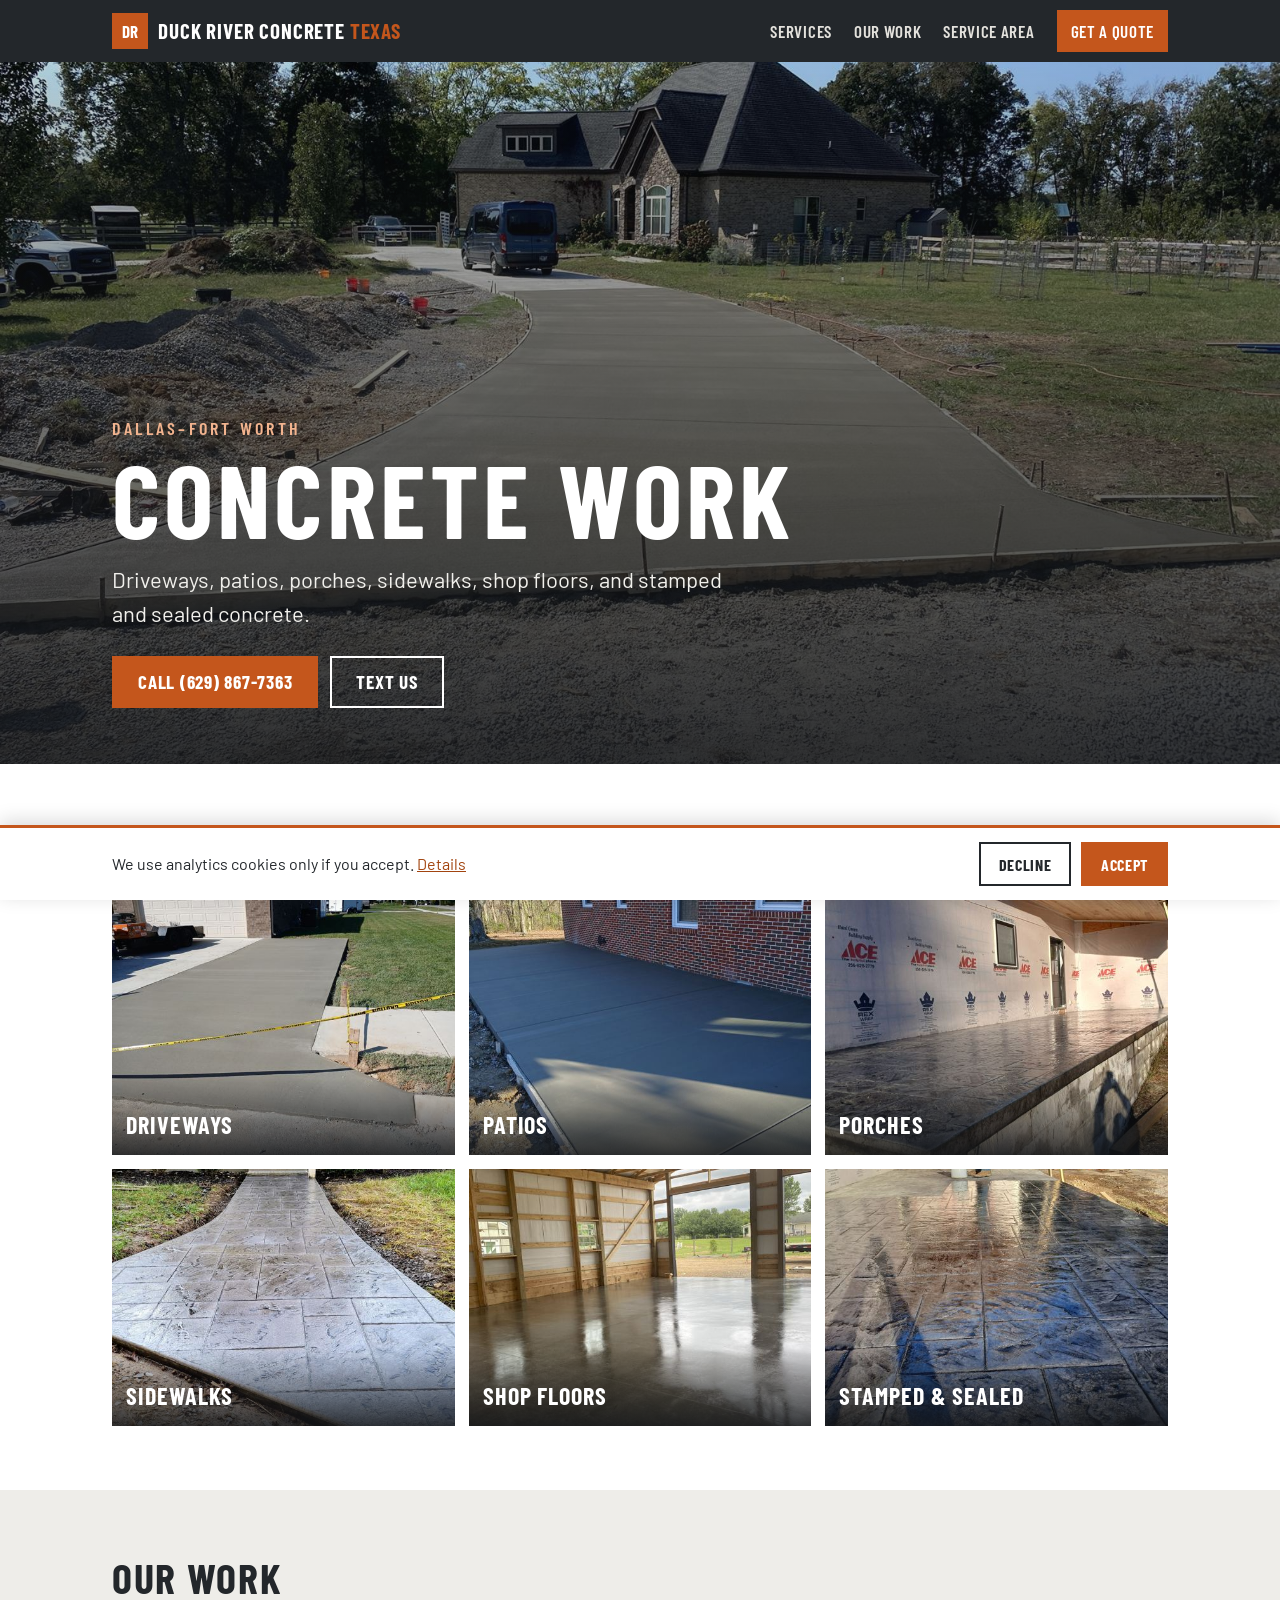
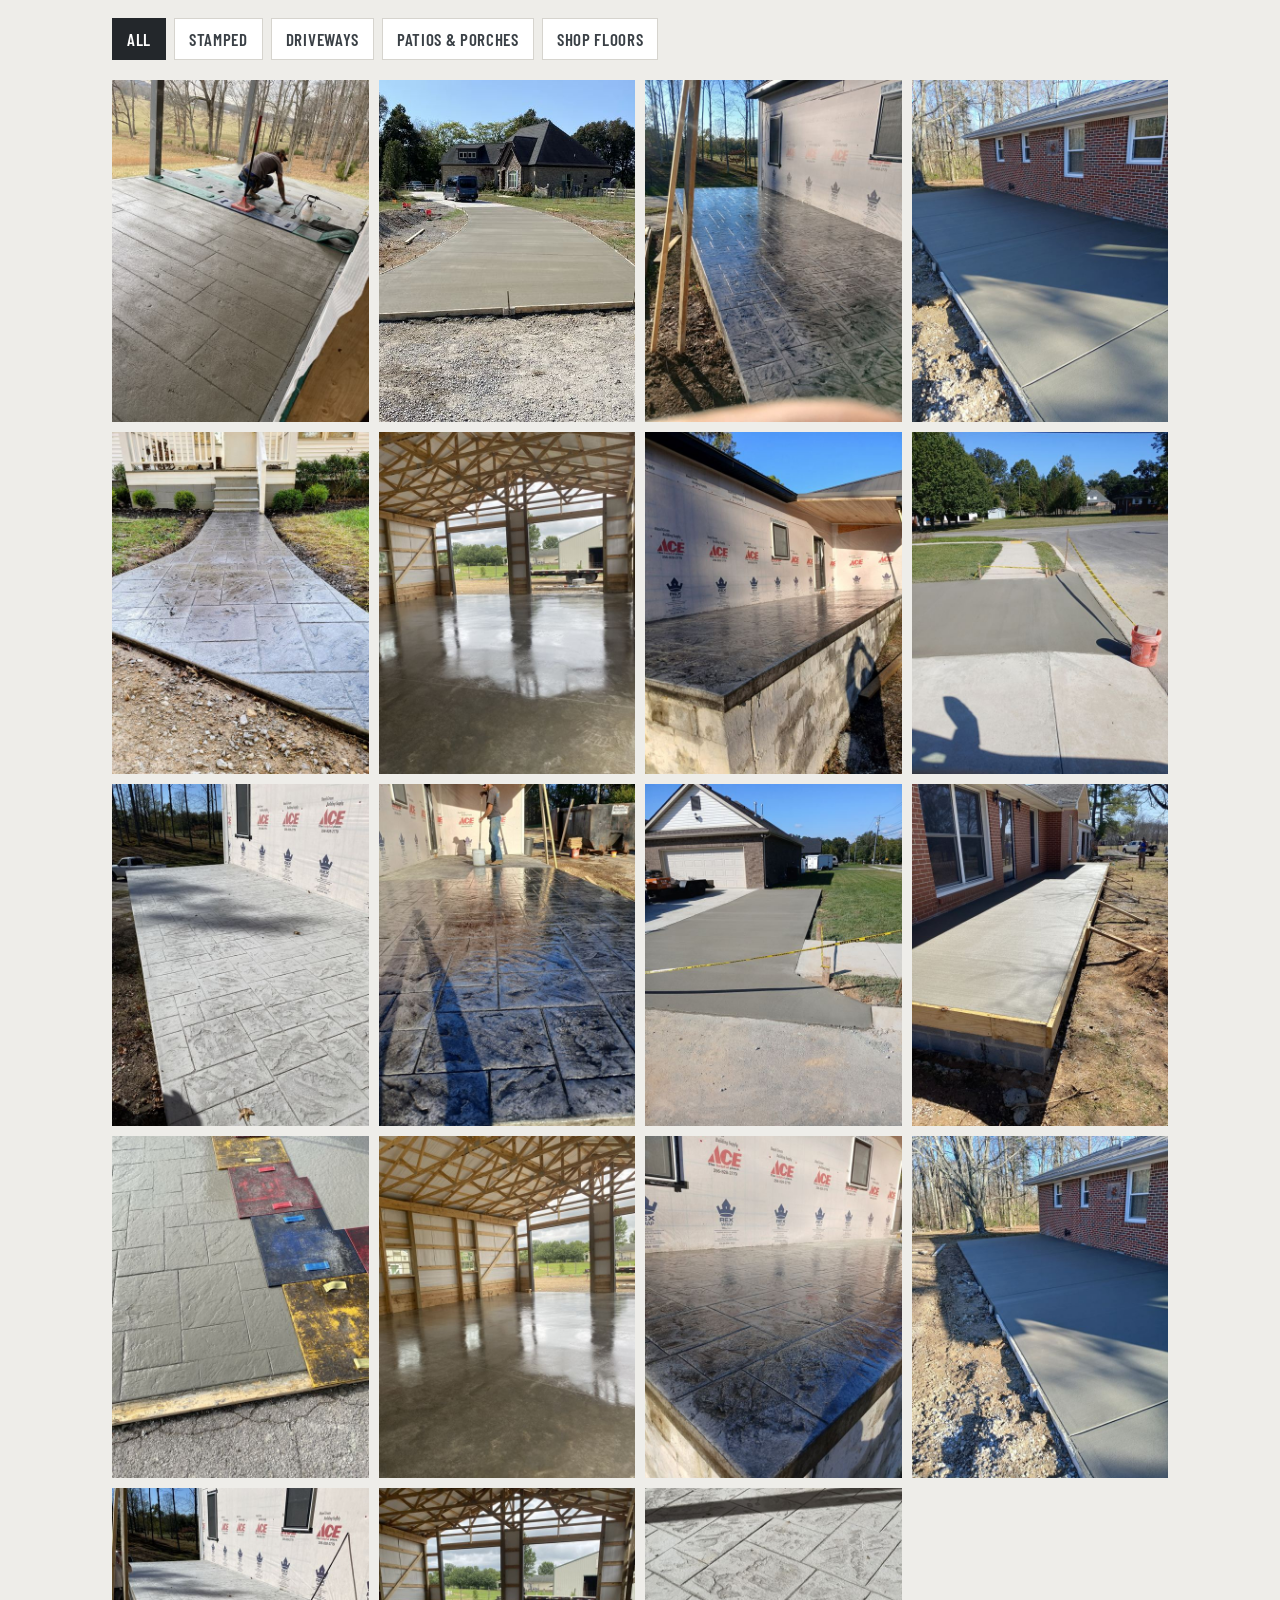
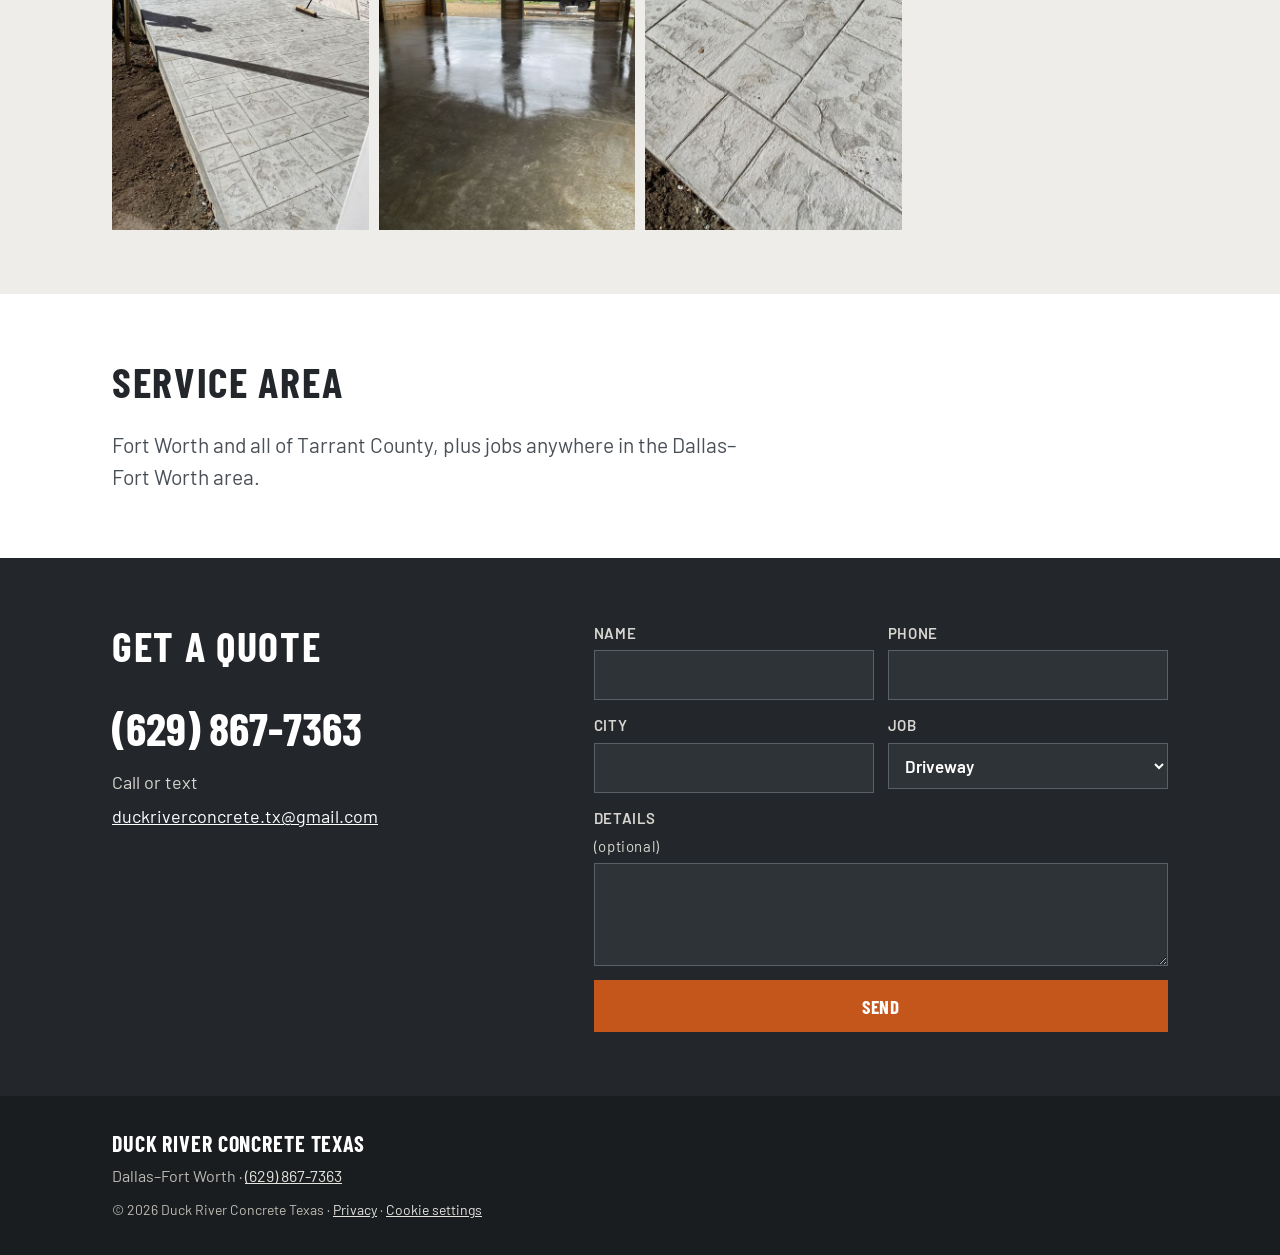
==== commit 29b5a704: "Replace North American Liberty site with Duck River Concrete Texas Co-Authored-By: Claude Opus 5.5 <" ====
--- a/index.html
+++ b/index.html
@@ -3,222 +3,163 @@
 <head>
 <meta charset="utf-8">
 <meta name="viewport" content="width=device-width, initial-scale=1">
-<title>Missed-Call Text-Back &amp; Lead Follow-Up for DFW Contractors | North American Liberty</title>
-<meta name="description" content="Stop losing jobs to voicemail. Missed-call text-back, estimate follow-up and review requests for Dallas–Fort Worth contractors and auto shops. Free Lead Response Audit.">
+<title>Duck River Concrete Texas | Concrete Work in Dallas–Fort Worth</title>
+<meta name="description" content="Driveways, patios, porches, sidewalks, shop floors, and stamped and sealed concrete. Residential concrete across Dallas–Fort Worth. Call or text (629) 867-7363.">
 <link rel="canonical" href="https://northamericanliberty.com/">
 <meta property="og:type" content="website">
-<meta property="og:site_name" content="North American Liberty">
-<meta property="og:title" content="Missed-Call Text-Back &amp; Lead Follow-Up for DFW Contractors | North American Liberty">
-<meta property="og:description" content="Stop losing jobs to voicemail. Missed-call text-back, estimate follow-up and review requests for Dallas–Fort Worth contractors and auto shops. Free Lead Response Audit.">
+<meta property="og:site_name" content="Duck River Concrete Texas">
+<meta property="og:title" content="Duck River Concrete Texas | Concrete Work in Dallas–Fort Worth">
+<meta property="og:description" content="Driveways, patios, porches, sidewalks, shop floors, and stamped concrete across DFW.">
 <meta property="og:url" content="https://northamericanliberty.com/">
 <meta property="og:image" content="https://northamericanliberty.com/assets/og.png">
 <meta name="twitter:card" content="summary_large_image">
-<meta name="theme-color" content="#1E3A9E">
+<meta name="theme-color" content="#23272B">
 <link rel="icon" href="/favicon.svg" type="image/svg+xml">
 <link rel="apple-touch-icon" href="/assets/apple-touch-icon.png">
 <link rel="preconnect" href="https://fonts.googleapis.com">
 <link rel="preconnect" href="https://fonts.gstatic.com" crossorigin>
-<link href="https://fonts.googleapis.com/css2?family=Libre+Baskerville:ital,wght@0,400;0,700;1,400&family=EB+Garamond:ital,wght@0,400;0,500;0,600;1,400&display=swap" rel="stylesheet">
+<link href="https://fonts.googleapis.com/css2?family=Barlow+Condensed:wght@600;700&family=Barlow:wght@400;500;600&display=swap" rel="stylesheet">
 <link rel="stylesheet" href="/assets/site.css">
-<script type="application/ld+json">{"@context": "https://schema.org", "@graph": [{"@type": "ProfessionalService", "@id": "https://northamericanliberty.com/#business", "name": "North American Liberty", "url": "https://northamericanliberty.com/", "logo": "https://northamericanliberty.com/assets/icon-512.png", "image": "https://northamericanliberty.com/assets/og.png", "telephone": "+1-629-867-7363", "email": "NorthAmericanLiberty@gmail.com", "description": "Missed-call text-back, estimate follow-up, review requests, websites and Google Business Profile setup for Dallas–Fort Worth contractors and auto repair shops.", "areaServed": [{"@type": "City", "name": "Dallas"}, {"@type": "City", "name": "Fort Worth"}, {"@type": "Place", "name": "Dallas–Fort Worth metroplex"}], "address": {"@type": "PostalAddress", "addressLocality": "Dallas", "addressRegion": "TX", "addressCountry": "US"}, "founder": {"@type": "Person", "name": "Richard Russell"}, "priceRange": "$$"}, {"@type": "FAQPage", "mainEntity": [{"@type": "Question", "name": "Do I have to change my phone number?", "acceptedAnswer": {"@type": "Answer", "text": "No. Customers keep calling the number they already know. Calls you miss are forwarded to the system, which texts back from a local business number we set up for you, or from your own number if it can be moved over."}}, {"@type": "Question", "name": "Is this legal to text people?", "acceptedAnswer": {"@type": "Answer", "text": "Yes, when it is done right. The system only texts people who contacted your business first, every message lets them reply STOP, and we register your business with the phone carriers as required for business texting."}}, {"@type": "Question", "name": "Am I locked into a long contract?", "acceptedAnswer": {"@type": "Answer", "text": "Monthly plans have a 3-month minimum, then run month to month. You own your website, your Google listing and your customer list."}}, {"@type": "Question", "name": "What does AI have to do with it?", "acceptedAnswer": {"@type": "Answer", "text": "AI helps draft replies, follow-ups and review responses so they sound like you. Nothing goes out that you have not approved, and you never have to learn new software."}}, {"@type": "Question", "name": "Do you only work in Dallas–Fort Worth?", "acceptedAnswer": {"@type": "Answer", "text": "We are based in Dallas and do in-person setup across DFW. We also take clients in other areas by phone and video."}}]}, {"@type": "WebSite", "@id": "https://northamericanliberty.com/#website", "url": "https://northamericanliberty.com/", "name": "North American Liberty"}]}</script>
+<script type="application/ld+json">{"@context":"https://schema.org","@type":"HomeAndConstructionBusiness","name":"Duck River Concrete Texas","url":"https://northamericanliberty.com/","image":"https://northamericanliberty.com/assets/og.png","logo":"https://northamericanliberty.com/assets/icon-512.png","telephone":"+1-629-867-7363","email":"duckriverconcrete.tx@gmail.com","description":"Driveways, patios, porches, sidewalks, shop floors, and stamped and sealed concrete in Dallas–Fort Worth.","areaServed":[{"@type":"City","name":"Fort Worth"},{"@type":"AdministrativeArea","name":"Tarrant County"},{"@type":"City","name":"Dallas"},{"@type":"Place","name":"Dallas–Fort Worth metroplex"}],"address":{"@type":"PostalAddress","addressLocality":"Fort Worth","addressRegion":"TX","addressCountry":"US"},"founder":{"@type":"Person","name":"Richard Russell"}}</script>
 </head>
 <body>
 <a class="skip" href="#main">Skip to content</a>
-<div class="bar"></div>
-<div class="wrap">
-<header>
-<svg class="seal" aria-hidden="true" width="44" height="44" viewBox="0 0 40 40" fill="none"><circle cx="20" cy="20" r="18.5" stroke="#1E3A9E" stroke-width="1.5"/><path d="M20 8l3.2 8.1 8.7.5-6.8 5.5 2.3 8.4L20 25.8l-7.4 4.7 2.3-8.4-6.8-5.5 8.7-.5z" fill="#1E3A9E"/></svg>
-<a class="brand" href="/">North American Liberty</a>
-<div class="sub">Business Solutions · Dallas–Fort Worth</div>
+
+<header class="top">
+<div class="wrap top-in">
+<a class="brand" href="/"><span class="mark" aria-hidden="true">DR</span><span>Duck River Concrete <em>Texas</em></span></a>
 <nav aria-label="Main">
-<a href="/lead-response-system/">Lead Response</a>
-<a href="/websites/">Websites</a>
-<a href="/industries/">Industries</a>
-<a href="/about/">About</a>
-<a href="/free-audit/" class=nav-cta>Free Audit</a>
+<a href="#services">Services</a>
+<a href="#work">Our Work</a>
+<a href="#area">Service Area</a>
+<a href="#quote" class="nav-cta">Get a Quote</a>
 </nav>
+</div>
+</header>
 
-</header>
-</div>
 <main id="main">
-<div class="wrap">
-<div class="hero">
-<div class="eyebrow">For DFW contractors and auto shops</div>
-<h1>Stop losing jobs to voicemail.</h1>
-<div class="short-rule"></div>
-<p class="lede">When you&rsquo;re on a job and miss a call, we text that customer back in seconds, follow up on every estimate, and ask happy customers for reviews. Set up for you in about a week. Month to month after 90 days.</p>
-<div class="actions"><a class="btn" href="/free-audit/">Get My Free Lead Response Audit</a><a class="btn outline" href="#how">See How It Works</a></div>
-<div class="proof"><span>Built by a former concrete contractor</span><span>You own everything</span><span>No long contracts</span></div>
-</div>
-</div>
-
-<div class="band">
-<div class="wrap">
-<div class="eyebrow">The Problem</div>
-<h2>When you&rsquo;re on a job, the phone still rings.</h2>
-<div class="band-grid">
-<div><h3>Missed Calls</h3><p>Most people who reach voicemail don&rsquo;t leave a message. They call the next company on the list.</p></div>
-<div><h3>Cold Estimates</h3><p>You spend an hour measuring and pricing a job, then the estimate sits with nobody following up.</p></div>
-<div><h3>Missing Reviews</h3><p>Happy customers would leave a review. Nobody asks them while the job is fresh.</p></div>
-</div>
-<p class="note">Research published in Harvard Business Review found that companies that contacted a new lead within an hour were nearly seven times more likely to have a real conversation with the decision maker than companies that waited longer.</p>
-</div>
-</div>
-
-<div class="wrap">
-<section id="how">
-<div class="eyebrow center">How It Works</div>
-<h2 class="center">Three steps, and you keep running your business</h2>
-<div class="steps">
-<div class="step"><div class="num">I</div><div><h3>Free Audit</h3><p>We test how fast your phone and web form answer today, and show you what it is costing you.</p></div></div>
-<div class="step"><div class="num">II</div><div><h3>Set Up in a Week</h3><p>We build text-back, estimate follow-ups and review requests around how you already work.</p></div></div>
-<div class="step"><div class="num">III</div><div><h3>Monthly Report</h3><p>One page: calls caught, replies sent, reviews earned. If it is not working, you will see it.</p></div></div>
-</div>
-</section>
-
-<section>
-<div class="eyebrow center">The Lead Response System</div>
-<h2 class="center">What&rsquo;s included</h2>
-<div class="features">
-<div class="feat"><h3>Missed-Call Text-Back</h3><p>Miss a call on a job and the customer gets a text from your business within seconds, so they don&rsquo;t move on to the next company.</p></div>
-<div class="feat"><h3>Instant Web-Request Replies</h3><p>Anyone who fills out your website form hears back right away, day or night, with a way to reach you.</p></div>
-<div class="feat"><h3>Estimate Follow-Up</h3><p>After you send an estimate, polite follow-up texts go out on day 1, 3, 7 and 14 until the customer answers.</p></div>
-<div class="feat"><h3>Review Requests</h3><p>When a job is done, the customer gets a short text with a link to leave a Google review.</p></div>
-<div class="feat"><h3>One Inbox on Your Phone</h3><p>Texts, missed calls and web requests in one app, so nothing gets lost between your truck and your office.</p></div>
-<div class="feat"><h3>Monthly One-Page Report</h3><p>Calls caught, replies sent, estimates followed up and reviews earned, written plainly.</p></div>
-</div>
-<p class="center" style="margin-top:22px"><a href="/lead-response-system/">See the full Lead Response System &rarr;</a></p>
-</section>
-
-<section id="pricing">
-<div class="eyebrow center">Pricing</div>
-<h2 class="center">Straightforward prices, no long contracts</h2>
-<div class="prices">
-<div class="price-card featured">
-<h3>Lead Response System</h3>
-<div class="amt">$297<small>/month</small></div>
-<div class="plus">+ $750 one-time setup</div>
-<ul><li>Missed-call text-back</li><li>Instant replies to web requests</li><li>Estimate follow-up texts</li><li>Review requests after each job</li><li>Monthly one-page report</li></ul>
-<a class="btn" href="#audit" data-interest="Lead Response System">Start With a Free Audit</a>
-</div>
-<div class="price-card">
-<h3>Website &amp; Google Profile</h3>
-<div class="amt">$1,500</div>
-<div class="plus">one time · you own it</div>
-<ul><li>Fast 5-page website</li><li>Google Business Profile set up right</li><li>10 directory listings</li><li>Call and form tracking</li></ul>
-<a class="btn outline" href="/websites/">See What&rsquo;s Included</a>
-</div>
-<div class="price-card">
-<h3>Contractor Growth System</h3>
-<div class="amt">$1,950</div>
-<div class="plus">setup + $297/month</div>
-<ul><li>Everything in both, together</li><li>One setup, one monthly plan</li><li>Saves $300 on setup</li></ul>
-<a class="btn outline" href="#audit" data-interest="Both">Ask About the Bundle</a>
-</div>
-</div>
-<div class="founding">
-<p><b>Founding-client rates for our first five DFW businesses:</b> Lead Response System $497 setup + $197/month, locked for 12 months. Websites $750 for the first three, in exchange for an honest review and permission to share the results.</p>
-<p>3-month minimum on monthly plans, then month to month. Need more help each month? The Plus plan adds Google posts, review replies and site edits for $447/month.</p>
-</div>
-<p class="fine"><b>Our promise:</b> if the Lead Response System doesn&rsquo;t catch at least one lead you would have missed in your first 30 days, your second month is free.</p>
-</section>
-
-<section id="ai">
-<div class="ai">
-<div class="eyebrow center">AI, Used Sensibly</div>
-<h2 class="center" style="margin-bottom:14px">AI that saves you time, and you stay in control</h2>
-<p class="intro">Inside every plan, AI handles the writing you never have time for. Every use is aimed at one thing: more booked jobs.</p>
-<div class="ai-grid">
-<div class="ai-item"><h3>Quotes and Estimates</h3><p>Turn rough job notes into clean, professional estimates faster, so more go out the same day.</p></div>
-<div class="ai-item"><h3>Customer Replies</h3><p>Quick, friendly answers to texts and emails, written in your voice for you to approve.</p></div>
-<div class="ai-item"><h3>Review Responses</h3><p>Thoughtful replies to every Google review, which helps your listing and shows customers you care.</p></div>
-<div class="ai-item"><h3>Office Busywork</h3><p>Job summaries, checklists and follow-up reminders, handled in minutes instead of evenings.</p></div>
+<section class="hero">
+<img src="/assets/work/driveway-long.jpg" alt="New concrete driveway leading to a brick and stone house" fetchpriority="high">
+<div class="hero-shade"></div>
+<div class="wrap hero-in">
+<p class="eyebrow">Dallas–Fort Worth</p>
+<h1>Concrete Work</h1>
+<p class="lede">Driveways, patios, porches, sidewalks, shop floors, and stamped and sealed concrete.</p>
+<div class="actions">
+<a class="btn" href="tel:6298677363" data-loc="hero">Call (629) 867-7363</a>
+<a class="btn ghost" href="sms:6298677363" data-loc="hero">Text Us</a>
 </div>
 </div>
 </section>
 
-<section>
-<div class="eyebrow center">Who We Work With</div>
-<h2 class="center">Built for the trades</h2>
-<div class="cards">
-<a class="card" href="/industries/concrete-contractors/"><h3>Concrete &amp; Flatwork</h3><p>Driveways, patios, foundations and slabs.</p></a>
-<a class="card" href="/industries/auto-repair-shops/"><h3>Auto Repair Shops</h3><p>Independent shops that live on the phone.</p></a>
-<a class="card" href="/industries/fence-contractors/"><h3>Fence &amp; Outdoor</h3><p>Fence, deck and patio-cover builders.</p></a>
-<a class="card" href="/industries/remodeling-contractors/"><h3>Remodeling</h3><p>Kitchens, baths and home improvement.</p></a>
-<a class="card" href="/industries/hvac-plumbing-electrical/"><h3>HVAC, Plumbing &amp; Electrical</h3><p>Small shops with one to five trucks.</p></a>
+<section id="services" class="section">
+<div class="wrap">
+<h2>Services</h2>
+<ul class="services">
+<li><img src="/assets/work/driveway-extension-sm.jpg" alt="Concrete driveway extension next to a garage" loading="lazy"><span>Driveways</span></li>
+<li><img src="/assets/work/patio-brick-house-1-sm.jpg" alt="Broom-finished concrete patio along a brick house" loading="lazy"><span>Patios</span></li>
+<li><img src="/assets/work/raised-stamped-porch-sm.jpg" alt="Raised stamped concrete porch" loading="lazy"><span>Porches</span></li>
+<li><img src="/assets/work/stamped-walkway-sm.jpg" alt="Stamped concrete walkway to a front porch" loading="lazy"><span>Sidewalks</span></li>
+<li><img src="/assets/work/shop-floor-2-sm.jpg" alt="Sealed concrete floor in a pole barn shop" loading="lazy"><span>Shop Floors</span></li>
+<li><img src="/assets/work/sealing-stamped-porch-sm.jpg" alt="Sealer being applied to stamped concrete" loading="lazy"><span>Stamped &amp; Sealed</span></li>
+</ul>
 </div>
 </section>
 
-<section>
-<div class="founder">
-<div class="eyebrow">From the Founder</div>
-<p>I ran a concrete company. I know what it is like to be on a pour with wet hands while the phone rings in the truck, and I know how many jobs walk away because nobody called back. I started North American Liberty to fix that for other owners, in plain steps and at a fair price.</p>
-<div class="sig">Richard Russell</div>
-<div class="title">Founder</div>
-<p style="margin-bottom:0"><a href="/about/">More about Richard &rarr;</a></p>
+<section id="work" class="section alt">
+<div class="wrap">
+<h2>Our Work</h2>
+<div class="filters" role="group" aria-label="Filter photos">
+<button type="button" class="on" data-f="all">All</button>
+<button type="button" data-f="stamped">Stamped</button>
+<button type="button" data-f="driveway">Driveways</button>
+<button type="button" data-f="patio">Patios &amp; Porches</button>
+<button type="button" data-f="shop">Shop Floors</button>
+</div>
+<div class="gallery">
+<a href="/assets/work/stamped-wood-plank-porch.jpg" data-c="stamped"><img src="/assets/work/stamped-wood-plank-porch-sm.jpg" alt="Wood-plank stamped concrete porch being stamped" loading="lazy"></a>
+<a href="/assets/work/driveway-long.jpg" data-c="driveway"><img src="/assets/work/driveway-long-sm.jpg" alt="Long concrete driveway to a brick and stone house" loading="lazy"></a>
+<a href="/assets/work/stamped-porch-gray.jpg" data-c="stamped patio"><img src="/assets/work/stamped-porch-gray-sm.jpg" alt="Gray stamped concrete porch, sealed" loading="lazy"></a>
+<a href="/assets/work/patio-brick-house-1.jpg" data-c="patio"><img src="/assets/work/patio-brick-house-1-sm.jpg" alt="Concrete patio along a red brick house" loading="lazy"></a>
+<a href="/assets/work/stamped-walkway.jpg" data-c="stamped"><img src="/assets/work/stamped-walkway-sm.jpg" alt="Curved stamped concrete walkway" loading="lazy"></a>
+<a href="/assets/work/shop-floor-1.jpg" data-c="shop"><img src="/assets/work/shop-floor-1-sm.jpg" alt="Concrete shop floor in a pole barn" loading="lazy"></a>
+<a href="/assets/work/raised-stamped-porch.jpg" data-c="stamped patio"><img src="/assets/work/raised-stamped-porch-sm.jpg" alt="Raised stamped concrete porch on a block foundation" loading="lazy"></a>
+<a href="/assets/work/driveway-apron.jpg" data-c="driveway"><img src="/assets/work/driveway-apron-sm.jpg" alt="New concrete driveway apron at the street" loading="lazy"></a>
+<a href="/assets/work/stamped-white-porch.jpg" data-c="stamped patio"><img src="/assets/work/stamped-white-porch-sm.jpg" alt="Light gray stamped concrete porch" loading="lazy"></a>
+<a href="/assets/work/sealing-stamped-porch.jpg" data-c="stamped"><img src="/assets/work/sealing-stamped-porch-sm.jpg" alt="Sealing a stamped concrete porch" loading="lazy"></a>
+<a href="/assets/work/driveway-extension.jpg" data-c="driveway"><img src="/assets/work/driveway-extension-sm.jpg" alt="Concrete driveway extension beside a garage" loading="lazy"></a>
+<a href="/assets/work/porch-slab.jpg" data-c="patio"><img src="/assets/work/porch-slab-sm.jpg" alt="Formed concrete porch slab along a brick house" loading="lazy"></a>
+<a href="/assets/work/stamped-ashlar-in-progress.jpg" data-c="stamped"><img src="/assets/work/stamped-ashlar-in-progress-sm.jpg" alt="Stone-pattern stamp mats on fresh concrete" loading="lazy"></a>
+<a href="/assets/work/shop-floor-2.jpg" data-c="shop"><img src="/assets/work/shop-floor-2-sm.jpg" alt="Finished concrete floor in a pole barn" loading="lazy"></a>
+<a href="/assets/work/stamped-porch-edge.jpg" data-c="stamped"><img src="/assets/work/stamped-porch-edge-sm.jpg" alt="Close-up of a stamped concrete porch edge" loading="lazy"></a>
+<a href="/assets/work/patio-brick-house-2.jpg" data-c="patio"><img src="/assets/work/patio-brick-house-2-sm.jpg" alt="Concrete patio with control joints along a brick house" loading="lazy"></a>
+<a href="/assets/work/stamped-white-porch-2.jpg" data-c="stamped patio"><img src="/assets/work/stamped-white-porch-2-sm.jpg" alt="Stamped concrete porch with a broom" loading="lazy"></a>
+<a href="/assets/work/shop-floor-3.jpg" data-c="shop"><img src="/assets/work/shop-floor-3-sm.jpg" alt="Concrete shop floor looking out the bay doors" loading="lazy"></a>
+<a href="/assets/work/stamped-white-closeup.jpg" data-c="stamped"><img src="/assets/work/stamped-white-closeup-sm.jpg" alt="Close-up of stone-pattern stamped concrete" loading="lazy"></a>
+</div>
 </div>
 </section>
 
-<section>
-<div class="eyebrow center">Questions</div>
-<h2 class="center">Common questions</h2>
-<div class="faq"><details><summary>Do I have to change my phone number?</summary><p>No. Customers keep calling the number they already know. Calls you miss are forwarded to the system, which texts back from a local business number we set up for you, or from your own number if it can be moved over.</p></details><details><summary>Is this legal to text people?</summary><p>Yes, when it is done right. The system only texts people who contacted your business first, every message lets them reply STOP, and we register your business with the phone carriers as required for business texting.</p></details><details><summary>Am I locked into a long contract?</summary><p>Monthly plans have a 3-month minimum, then run month to month. You own your website, your Google listing and your customer list.</p></details><details><summary>What does AI have to do with it?</summary><p>AI helps draft replies, follow-ups and review responses so they sound like you. Nothing goes out that you have not approved, and you never have to learn new software.</p></details><details><summary>Do you only work in Dallas–Fort Worth?</summary><p>We are based in Dallas and do in-person setup across DFW. We also take clients in other areas by phone and video.</p></details></div>
+<section id="area" class="section">
+<div class="wrap area">
+<h2>Service Area</h2>
+<p>Fort Worth and all of Tarrant County, plus jobs anywhere in the Dallas–Fort Worth area.</p>
+</div>
 </section>
 
-<section id="audit">
-<div class="contact">
-<h2 class="center" style="margin-top:0">Request Your Free Lead Response Audit</h2>
-<p class="lead">Twenty minutes, free. We check how fast your business answers calls and web requests today, look over your Google listing and website, and give you a one-page written result you keep either way.</p>
-<form class="audit-form" action="https://formspree.io/f/xyekorry" method="POST">
-<input type="hidden" name="_subject" value="New audit request from northamericanliberty.com">
-<input type="hidden" name="page" value="">
-<p class="hp"><label>Leave this empty <input name="_gotcha" tabindex="-1" autocomplete="off"></label></p>
-<div class="fields">
-<div class="field"><label for="f-name">Your Name</label><input id="f-name" name="name" type="text" autocomplete="name" required></div>
-<div class="field"><label for="f-biz">Business Name</label><input id="f-biz" name="business" type="text" autocomplete="organization"></div>
-<div class="field"><label for="f-phone">Telephone</label><input id="f-phone" name="phone" type="tel" autocomplete="tel" required></div>
-<div class="field"><label for="f-email">Email (optional)</label><input id="f-email" name="email" type="email" autocomplete="email"></div>
-<div class="field full"><label for="f-trade">Your Trade</label><select id="f-trade" name="trade"><option>Concrete &amp; flatwork</option><option>Fence &amp; outdoor</option><option>Remodeling</option><option>Auto repair</option><option>HVAC, plumbing or electrical</option><option>Other</option></select></div>
-<fieldset>
-<legend class="legend">I Am Interested In</legend>
-<div class="choices"><label class="choice"><input type="radio" name="interest" value="Lead Response System"><span>Lead Response System</span></label><label class="choice"><input type="radio" name="interest" value="Website & Google Profile"><span>Website & Google Profile</span></label><label class="choice"><input type="radio" name="interest" value="Both"><span>Both</span></label><label class="choice"><input type="radio" name="interest" value="Not sure" checked><span>Not sure</span></label></div>
-</fieldset>
-<div class="field full"><label for="f-notes">Anything Else? (Optional)</label><textarea id="f-notes" name="notes" rows="3"></textarea></div>
-<button class="btn submit" type="submit">Request My Free Audit</button>
+<section id="quote" class="section dark">
+<div class="wrap quote">
+<div class="quote-info">
+<h2>Get a Quote</h2>
+<p><a class="big" href="tel:6298677363" data-loc="quote">(629) 867-7363</a></p>
+<p>Call or text</p>
+<p><a href="mailto:duckriverconcrete.tx@gmail.com">duckriverconcrete.tx@gmail.com</a></p>
 </div>
+<div class="quote-form">
+<form class="lead-form" action="https://formspree.io/f/xyekorry" method="POST">
+<input type="hidden" name="_subject" value="Duck River Concrete Texas quote request">
+<input type="hidden" name="business" value="Duck River Concrete Texas">
+<label>Name<input name="name" autocomplete="name" required></label>
+<label>Phone<input name="phone" type="tel" autocomplete="tel" required></label>
+<label>City<input name="city" autocomplete="address-level2"></label>
+<label>Job
+<select name="job">
+<option>Driveway</option><option>Patio</option><option>Porch</option><option>Sidewalk</option><option>Shop floor</option><option>Stamped concrete</option><option>Other</option>
+</select></label>
+<label>Details <span class="opt">(optional)</span><textarea name="details" rows="3"></textarea></label>
+<button type="submit" class="btn submit">Send</button>
 </form>
-<div class="form-thanks" hidden style="text-align:center">
-<h3>Thank You</h3>
-<p style="margin:0;color:var(--body)">Your request is in. We will call or text you within one business day to set a time.</p>
+<p class="form-thanks" hidden>Got it. We&rsquo;ll call or text you.</p>
+<p class="form-error" hidden>That didn&rsquo;t send. Call or text (629) 867-7363.</p>
 </div>
-<p class="form-error" hidden>Something went wrong sending your request. Please call or text (629) 867-7363 or email NorthAmericanLiberty@gmail.com.</p>
 </div>
 </section>
-<script>document.querySelectorAll('input[name=page]').forEach(function(i){i.value=location.pathname})</script>
+</main>
+
+<footer class="foot">
+<div class="wrap">
+<div class="foot-name">Duck River Concrete Texas</div>
+<div>Dallas–Fort Worth · <a href="tel:6298677363" data-loc="footer">(629) 867-7363</a></div>
+<div class="small">© 2026 Duck River Concrete Texas · <a href="/privacy.html">Privacy</a><span id="cookie-link-wrap" hidden> · <button type="button" class="linkbtn" id="cookie-settings">Cookie settings</button></span></div>
 </div>
-</main>
-<div class="wrap">
-<footer>
-<div class="rule"></div>
-<div class="name">North American Liberty</div>
-<div class="area">Serving contractors and auto shops across Dallas–Fort Worth</div>
-<div><a href="tel:6298677363" data-loc="footer">(629) 867-7363</a></div>
-<div><a href="mailto:NorthAmericanLiberty@gmail.com">NorthAmericanLiberty@gmail.com</a></div>
-<div class="links"><a href="/lead-response-system/">Lead Response System</a><a href="/websites/">Websites</a><a href="/industries/">Industries</a><a href="/about/">About</a><a href="/free-audit/">Free Audit</a></div>
-<div class="small">© 2026 North American Liberty · <a href="/privacy.html">Privacy</a><span id="cookie-link-wrap" hidden> · <button type="button" class="linkbtn" id="cookie-settings">Cookie settings</button></span></div>
 </footer>
-</div>
-<div class="bar"></div>
+
 <div class="mobilebar" aria-label="Quick contact">
 <a href="tel:6298677363" data-loc="mobilebar">Call</a>
 <a href="sms:6298677363" data-loc="mobilebar">Text</a>
-<a href="/free-audit/">Free Audit</a>
+<a href="#quote">Quote</a>
 </div>
+
+<dialog id="viewer" aria-label="Photo">
+<button type="button" class="close" aria-label="Close">&times;</button>
+<img alt="">
+</dialog>
+
 <div class="consent" id="consent" role="region" aria-label="Cookie choice" hidden>
 <div class="wrap">
 <p>We use analytics cookies only if you accept. <a href="/privacy.html">Details</a></p>
 <div class="btns">
-<button type="button" class="btn outline" id="consent-deny">Decline</button>
+<button type="button" class="btn ghost-dark" id="consent-deny">Decline</button>
 <button type="button" class="btn" id="consent-accept">Accept</button>
 </div>
 </div>
--- a/assets/site.css
+++ b/assets/site.css
@@ -1,156 +1,109 @@
-:root{--blue:#1E3A9E;--blue-dark:#142A75;--ink:#1A1A1A;--body:#333333;--rule:#C9D2EE;--tint:#F4F6FC;--field:#8E9BC4}
+:root{--ink:#23272B;--ink2:#3A4046;--body:#4A5057;--stone:#EEEDE9;--line:#D6D4CE;--accent:#C4561C;--accent-dark:#A2440F}
 *{box-sizing:border-box}
-html{scroll-behavior:smooth}
-body{margin:0;background:#FFFFFF;color:var(--ink);font-family:'EB Garamond',Georgia,serif;font-size:19px;line-height:1.55}
-a{color:var(--blue)}a:hover{color:var(--blue-dark)}
-img{max-width:100%}
-.wrap{max-width:880px;margin:0 auto;padding:0 24px}
-.bar{height:10px;background:var(--blue)}
-.serif{font-family:'Libre Baskerville',Georgia,serif}
-.eyebrow{font-family:'Libre Baskerville',Georgia,serif;font-size:13px;letter-spacing:.2em;text-transform:uppercase;color:var(--blue)}
-.center{text-align:center}
+html{scroll-behavior:smooth;scroll-padding-top:70px}
+body{margin:0;background:#FFF;color:var(--ink);font-family:'Barlow',Arial,sans-serif;font-size:18px;line-height:1.55;padding-bottom:0}
+a{color:var(--accent-dark)}
+img{max-width:100%;display:block}
+.wrap{max-width:1100px;margin:0 auto;padding:0 22px}
 .skip{position:absolute;left:-9999px}.skip:focus{left:12px;top:12px;background:#FFF;padding:8px 12px;z-index:100}
+h1,h2,.brand,.btn,nav a,.filters button,.services span,.mobilebar a,.foot-name{font-family:'Barlow Condensed','Arial Narrow',sans-serif;text-transform:uppercase;letter-spacing:.04em}
+h2{font-size:clamp(30px,5vw,42px);line-height:1.1;margin:0 0 24px;color:var(--ink)}
 
-header{text-align:center;padding-top:28px}
-.seal{display:block;margin:0 auto 10px}
-.brand{font-family:'Libre Baskerville',Georgia,serif;font-weight:700;font-size:clamp(22px,5vw,32px);letter-spacing:.06em;text-transform:uppercase;color:var(--blue);margin:0;line-height:1.2;text-decoration:none;display:inline-block}
-.sub{font-size:15px;letter-spacing:.2em;text-transform:uppercase;color:#3A3A3A;margin-top:8px}
-nav{margin-top:18px;border-top:3px double var(--blue);border-bottom:1px solid var(--blue);display:flex;justify-content:center;flex-wrap:wrap;gap:0 24px}
-nav a{min-height:46px;display:flex;align-items:center;text-decoration:none;font-size:15px;letter-spacing:.08em;text-transform:uppercase}
-nav a[aria-current=page]{text-decoration:underline;text-underline-offset:6px}
-nav a.nav-cta{font-weight:600}
+.top{position:sticky;top:0;z-index:20;background:var(--ink);color:#FFF}
+.top-in{display:flex;align-items:center;justify-content:space-between;gap:16px;min-height:62px}
+.brand{display:flex;align-items:center;gap:10px;color:#FFF;text-decoration:none;font-size:21px;font-weight:700}
+.brand em{font-style:normal;color:var(--accent)}
+.mark{display:inline-grid;place-items:center;width:36px;height:36px;background:var(--accent);color:#FFF;font-size:17px;letter-spacing:0}
+nav{display:flex;gap:22px;align-items:center}
+nav a{color:#E4E2DD;text-decoration:none;font-size:17px;font-weight:600}
+nav a:hover{color:#FFF}
+nav a.nav-cta{background:var(--accent);color:#FFF;padding:8px 14px}
+nav a.nav-cta:hover{background:var(--accent-dark)}
 
-.hero{text-align:center;padding:44px 0 48px}
-.hero h1{font-family:'Libre Baskerville',Georgia,serif;font-weight:400;font-size:clamp(30px,6vw,48px);line-height:1.2;margin:10px auto 0;max-width:740px;color:#111}
-.hero.page h1{font-size:clamp(26px,5vw,40px)}
-.short-rule{width:60px;border-top:2px solid var(--blue);margin:22px auto}
-.hero p.lede{font-style:italic;font-size:clamp(18px,2.4vw,21px);color:var(--body);max-width:640px;margin:0 auto}
-.hero .actions{margin-top:26px;display:flex;gap:12px;justify-content:center;flex-wrap:wrap}
-.proof{display:flex;justify-content:center;flex-wrap:wrap;gap:6px 22px;margin-top:26px;font-size:16px;color:#444}
-.proof span::before{content:"\2605";color:var(--blue);margin-right:7px;font-size:13px}
+.hero{position:relative;min-height:78vh;display:flex;align-items:flex-end;color:#FFF;overflow:hidden}
+.hero>img{position:absolute;inset:0;width:100%;height:100%;object-fit:cover}
+.hero-shade{position:absolute;inset:0;background:linear-gradient(180deg,rgba(20,22,25,.15) 0%,rgba(20,22,25,.55) 45%,rgba(20,22,25,.88) 100%)}
+.hero-in{position:relative;padding-bottom:56px;padding-top:120px;width:100%}
+.eyebrow{margin:0;font-family:'Barlow Condensed',sans-serif;font-weight:600;font-size:18px;letter-spacing:.18em;text-transform:uppercase;color:#F2B48F}
+.hero h1{font-size:clamp(54px,11vw,104px);line-height:.95;margin:6px 0 14px}
+.lede{font-size:clamp(18px,2.4vw,22px);max-width:620px;margin:0 0 26px;color:#F1F0EC}
+.actions{display:flex;gap:12px;flex-wrap:wrap}
 
-.btn{display:inline-flex;align-items:center;justify-content:center;min-height:50px;padding:0 26px;background:var(--blue);color:#FFF;text-decoration:none;font-family:'Libre Baskerville',Georgia,serif;font-size:14px;letter-spacing:.1em;text-transform:uppercase;border:1px solid var(--blue);border-radius:0;cursor:pointer;text-align:center}
-.btn:hover{background:var(--blue-dark);color:#FFF}
-.btn.outline{background:#FFF;color:var(--blue)}
-.btn.outline:hover{background:var(--tint);color:var(--blue-dark)}
+.btn{display:inline-flex;align-items:center;justify-content:center;min-height:52px;padding:0 24px;background:var(--accent);color:#FFF;text-decoration:none;font-size:19px;font-weight:700;border:2px solid var(--accent);cursor:pointer}
+.btn:hover{background:var(--accent-dark);border-color:var(--accent-dark);color:#FFF}
+.btn.ghost{background:transparent;border-color:#FFF;color:#FFF}
+.btn.ghost:hover{background:#FFF;color:var(--ink)}
+.btn.ghost-dark{background:transparent;border-color:var(--ink);color:var(--ink)}
 
-.band{background:var(--blue);color:#FFF;padding:40px 0}
-.band .eyebrow{color:#D9E1F7;text-align:center;margin-bottom:10px}
-.band h2{color:#FFF;text-align:center;margin-top:0}
-.band-grid{display:grid;grid-template-columns:repeat(3,minmax(0,1fr));gap:28px}
-.band h3{font-family:'Libre Baskerville',Georgia,serif;font-size:18px;margin:0 0 6px}
-.band p{margin:0;color:#E9EEFB}
-.band .note{text-align:center;max-width:680px;margin:26px auto 0;font-style:italic;color:#E9EEFB;font-size:17px}
+.section{padding:64px 0}
+.section.alt{background:var(--stone)}
+.section.dark{background:var(--ink);color:#FFF}
+.section.dark h2{color:#FFF}
 
-section{padding:52px 0 0}
-h2{font-family:'Libre Baskerville',Georgia,serif;font-weight:400;font-size:clamp(23px,3.4vw,30px);line-height:1.3;margin:6px 0 20px}
-h3{font-family:'Libre Baskerville',Georgia,serif}
-.intro{font-style:italic;color:var(--body);text-align:center;max-width:660px;margin:-6px auto 26px}
-.prose p,.prose li{color:var(--body)}
-.prose h2{margin-top:36px}
-.prose h3{font-size:19px;margin:26px 0 6px;color:#111}
+.services{list-style:none;margin:0;padding:0;display:grid;grid-template-columns:repeat(3,minmax(0,1fr));gap:14px}
+.services li{position:relative;aspect-ratio:4/3;overflow:hidden;background:var(--ink)}
+.services img{width:100%;height:100%;object-fit:cover}
+.services span{position:absolute;left:0;right:0;bottom:0;padding:28px 14px 12px;background:linear-gradient(180deg,transparent,rgba(20,22,25,.85));color:#FFF;font-size:24px;font-weight:700}
 
-.steps{display:grid;grid-template-columns:repeat(3,minmax(0,1fr));gap:28px;margin-top:10px}
-.step{display:flex;gap:14px}
-.num{flex:none;width:40px;font-family:'Libre Baskerville',Georgia,serif;font-size:26px;color:var(--blue);text-align:center;line-height:1.1}
-.step>div:last-child{border-left:1px solid var(--rule);padding-left:14px}
-.step h3{font-size:17px;margin:0 0 4px}
-.step p{margin:0;color:var(--body)}
+.filters{display:flex;flex-wrap:wrap;gap:8px;margin:-6px 0 20px}
+.filters button{background:#FFF;border:1px solid var(--line);color:var(--ink2);font-size:17px;font-weight:600;padding:8px 14px;min-height:42px;cursor:pointer}
+.filters button.on{background:var(--ink);border-color:var(--ink);color:#FFF}
+.gallery{display:grid;grid-template-columns:repeat(4,minmax(0,1fr));gap:10px}
+.gallery a{display:block;aspect-ratio:3/4;overflow:hidden;background:var(--line)}
+.gallery a[hidden]{display:none}
+.gallery img{width:100%;height:100%;object-fit:cover;transition:transform .3s}
+.gallery a:hover img{transform:scale(1.04)}
 
-.features{border-top:1px solid var(--blue);display:grid;grid-template-columns:repeat(2,minmax(0,1fr));gap:0 32px}
-.feat{padding:16px 0;border-bottom:1px solid var(--rule)}
-.feat h3{font-size:18px;margin:0 0 4px;color:#111}
-.feat p{margin:0;color:var(--body)}
+.area p{font-size:21px;max-width:640px;margin:0;color:var(--body)}
 
-.prices{display:grid;grid-template-columns:repeat(3,minmax(0,1fr));gap:18px}
-.price-card{border:1px solid var(--blue);padding:24px 20px;display:flex;flex-direction:column;background:#FFF}
-.price-card.featured{outline:1px solid var(--blue);outline-offset:4px;background:var(--tint)}
-.price-card h3{font-size:18px;margin:0 0 10px;color:#111}
-.price-card .amt{font-family:'Libre Baskerville',Georgia,serif;font-size:26px;color:var(--blue);line-height:1.2}
-.price-card .amt small{font-size:15px;color:#444}
-.price-card .plus{font-size:16px;color:#444;margin-top:4px}
-.price-card ul{padding-left:20px;margin:14px 0 18px;color:var(--body);font-size:17px}
-.price-card .btn{margin-top:auto}
-.founding{text-align:center;background:var(--tint);border-top:3px double var(--blue);padding:22px;margin-top:22px}
-.founding p{margin:6px auto;max-width:640px;color:var(--body)}
-.founding b{color:var(--blue)}
-.fine{font-size:16px;color:#555;text-align:center;margin-top:14px}
+.quote{display:grid;grid-template-columns:1fr 1.3fr;gap:40px;align-items:start}
+.quote-info p{margin:0 0 6px;color:#D8D6D0}
+.quote-info a{color:#FFF}
+.quote-info .big{font-family:'Barlow Condensed',sans-serif;font-weight:700;font-size:clamp(34px,5vw,46px);text-decoration:none;color:#FFF}
+.lead-form{display:grid;grid-template-columns:1fr 1fr;gap:14px}
+.lead-form label{display:flex;flex-direction:column;gap:5px;font-size:15px;font-weight:600;letter-spacing:.04em;text-transform:uppercase;color:#D8D6D0}
+.lead-form label:nth-last-of-type(1){grid-column:1/-1}
+.lead-form input,.lead-form select,.lead-form textarea{font:inherit;font-size:17px;text-transform:none;letter-spacing:0;padding:11px 12px;border:1px solid #5A6067;background:#2E3337;color:#FFF;border-radius:0;width:100%}
+.lead-form input:focus,.lead-form select:focus,.lead-form textarea:focus{outline:2px solid var(--accent);outline-offset:0}
+.lead-form .submit{grid-column:1/-1}
+.opt{text-transform:none;font-weight:400}
+.form-thanks,.form-error{font-size:20px;margin:0}
+.form-error{color:#F2B48F;margin-top:12px}
 
-.ai{background:var(--tint);border-top:3px double var(--blue);border-bottom:1px solid var(--blue);padding:32px 28px}
-.ai-grid{display:grid;grid-template-columns:repeat(2,minmax(0,1fr));gap:0 32px}
-.ai-item{padding:14px 0;border-top:1px solid var(--rule)}
-.ai-item h3{font-size:17px;margin:0 0 4px;color:#111}
-.ai-item p{margin:0;color:var(--body)}
-
-.cards{display:grid;grid-template-columns:repeat(auto-fit,minmax(240px,1fr));gap:14px}
-.card{display:block;border:1px solid var(--rule);padding:18px 18px 16px;text-decoration:none;color:inherit;background:#FFF}
-.card:hover{border-color:var(--blue);background:var(--tint)}
-.card h3{font-size:17px;margin:0 0 4px;color:var(--blue)}
-.card p{margin:0;color:var(--body);font-size:17px}
-
-.sample{border-left:3px solid var(--blue);background:var(--tint);padding:14px 18px;margin:14px 0;font-size:18px}
-.sample .who{font-size:13px;letter-spacing:.14em;text-transform:uppercase;color:var(--blue);display:block;margin-bottom:4px;font-family:'Libre Baskerville',Georgia,serif}
-
-.founder{border:1px solid var(--blue);outline:1px solid var(--blue);outline-offset:5px;padding:26px 24px;margin:6px 5px 0}
-.founder p{margin:12px 0;color:#222}
-.sig{font-family:'Libre Baskerville',Georgia,serif;font-style:italic}
-.title{font-size:15px;letter-spacing:.12em;text-transform:uppercase;color:#555}
-
-.faq details{border-bottom:1px solid var(--rule);padding:14px 0}
-.faq summary{cursor:pointer;font-family:'Libre Baskerville',Georgia,serif;font-size:17px;color:#111;list-style-position:outside}
-.faq details p{margin:10px 0 0;color:var(--body)}
-
-.contact{background:var(--tint);border-top:4px solid var(--blue);padding:32px 28px;margin-top:8px}
-.contact p.lead{font-style:italic;color:var(--body);text-align:center;max-width:580px;margin:0 auto 22px}
-.fields{display:grid;grid-template-columns:repeat(2,minmax(0,1fr));gap:16px}
-.field{display:flex;flex-direction:column;gap:6px}
-.field.full{grid-column:1/-1}
-label,.legend{font-size:15px;letter-spacing:.1em;text-transform:uppercase;color:var(--body)}
-input[type=text],input[type=tel],input[type=email],select,textarea{min-height:48px;padding:10px 12px;border:1px solid var(--field);border-radius:0;font:inherit;font-size:18px;color:var(--ink);background:#FFF}
-textarea{resize:vertical}
-input:focus,textarea:focus,select:focus{outline:2px solid var(--blue);outline-offset:1px}
-fieldset{border:none;margin:0;padding:0;grid-column:1/-1}
-.choices{display:grid;grid-template-columns:repeat(auto-fit,minmax(170px,1fr));gap:8px;margin-top:8px}
-.choice{position:relative}
-.choice input{position:absolute;opacity:0;inset:0;width:100%;height:100%;margin:0;cursor:pointer}
-.choice span{display:flex;align-items:center;justify-content:center;min-height:46px;padding:0 10px;border:1px solid var(--field);background:#FFF;font-size:17px;text-align:center}
-.choice input:checked+span{background:var(--blue);border-color:var(--blue);color:#FFF}
-.choice input:focus-visible+span{outline:2px solid var(--blue);outline-offset:2px}
-.submit{grid-column:1/-1;width:100%;margin-top:6px}
-.hp{position:absolute;left:-9999px}
-.form-thanks h3{color:var(--blue);font-weight:400;font-size:24px;margin:0 0 10px}
-.form-error{text-align:center;color:#A3261F;margin:14px 0 0}
-
-.crumbs{font-size:15px;color:#555;margin-top:18px}
-.crumbs a{color:#555}
-
-footer{text-align:center;padding:48px 0 30px}
-footer .rule{border-top:3px double var(--blue);margin-bottom:20px}
-footer .name{font-family:'Libre Baskerville',Georgia,serif;font-weight:700;letter-spacing:.08em;text-transform:uppercase;color:var(--blue)}
-footer .area{font-style:italic;color:#444;margin:4px 0 8px}
-footer a{display:inline-block;padding:4px 0}
-footer .links{font-size:16px;margin-top:10px}
-footer .links a{margin:0 8px}
-footer .small{font-size:15px;color:#555;margin-top:12px}
-.linkbtn{background:none;border:none;padding:4px 0;font:inherit;font-size:15px;color:var(--blue);text-decoration:underline;cursor:pointer}
-
-.consent{position:fixed;left:0;right:0;bottom:0;z-index:60;background:#FFF;border-top:2px solid var(--blue);box-shadow:0 -4px 14px rgba(20,42,117,.12);padding:10px 0 calc(10px + env(safe-area-inset-bottom,0px))}
-.consent .wrap{display:flex;align-items:center;gap:14px;flex-wrap:wrap}
-.consent p{margin:0;flex:1 1 300px;font-size:15px;line-height:1.4;color:var(--body)}
-.consent .btns{display:flex;gap:8px;flex:0 0 auto}
-.consent .btn{min-height:40px;padding:0 16px;font-size:12px}
+.foot{background:#1A1D20;color:#BDBAB3;padding:30px 0 34px;font-size:16px}
+.foot a{color:#E4E2DD}
+.foot-name{color:#FFF;font-size:22px;font-weight:700;margin-bottom:4px}
+.foot .small{margin-top:10px;font-size:14px}
+.linkbtn{background:none;border:0;padding:0;font:inherit;color:#E4E2DD;text-decoration:underline;cursor:pointer}
 
 .mobilebar{display:none}
-@media (max-width:640px){
-  body{padding-bottom:64px}
-  .mobilebar{display:grid;grid-template-columns:1fr 1fr 1.4fr;position:fixed;left:0;right:0;bottom:0;z-index:50;background:#FFF;border-top:2px solid var(--blue);padding-bottom:env(safe-area-inset-bottom,0px)}
-  .mobilebar a{display:flex;align-items:center;justify-content:center;min-height:56px;text-decoration:none;font-family:'Libre Baskerville',Georgia,serif;font-size:13px;letter-spacing:.1em;text-transform:uppercase;color:var(--blue);border-right:1px solid var(--rule)}
-  .mobilebar a:last-child{background:var(--blue);color:#FFF;border-right:none}
-  .band-grid,.steps,.fields,.features,.prices,.ai-grid{grid-template-columns:1fr}
-  .band-grid{gap:22px}
-  nav{gap:0 14px}
-  nav a{font-size:13px;min-height:42px}
-  .contact,.ai{padding:26px 18px}
-  .consent .btns{width:100%}
-  .consent .btn{flex:1}
+
+dialog#viewer{border:0;padding:0;background:transparent;max-width:96vw;max-height:94vh}
+dialog#viewer::backdrop{background:rgba(10,11,12,.9)}
+dialog#viewer img{max-width:96vw;max-height:90vh;object-fit:contain}
+dialog#viewer .close{position:fixed;top:12px;right:16px;background:none;border:0;color:#FFF;font-size:42px;line-height:1;cursor:pointer}
+
+.consent{position:fixed;left:0;right:0;bottom:0;z-index:30;background:#FFF;border-top:3px solid var(--accent);box-shadow:0 -4px 18px rgba(0,0,0,.15);padding:14px 0}
+.consent .wrap{display:flex;align-items:center;justify-content:space-between;gap:14px;flex-wrap:wrap}
+.consent p{margin:0;font-size:16px}
+.consent .btns{display:flex;gap:10px}
+.consent .btn{min-height:44px;font-size:16px;padding:0 18px}
+
+@media (max-width:820px){
+  nav{display:none}
+  .services{grid-template-columns:repeat(2,minmax(0,1fr))}
+  .gallery{grid-template-columns:repeat(2,minmax(0,1fr))}
+  .quote{grid-template-columns:1fr;gap:24px}
+  body{padding-bottom:58px}
+  .mobilebar{display:grid;grid-template-columns:repeat(3,1fr);position:fixed;left:0;right:0;bottom:0;z-index:25;background:var(--ink);border-top:1px solid #3A4046}
+  .mobilebar a{display:flex;align-items:center;justify-content:center;min-height:56px;color:#FFF;text-decoration:none;font-size:19px;font-weight:700}
+  .mobilebar a+a{border-left:1px solid #3A4046}
+  .mobilebar a:first-child{background:var(--accent)}
+  .consent{bottom:58px}
 }
+@media (max-width:480px){
+  .brand{font-size:18px}
+  .lead-form{grid-template-columns:1fr}
+  .section{padding:48px 0}
+  .services span{font-size:20px}
+}
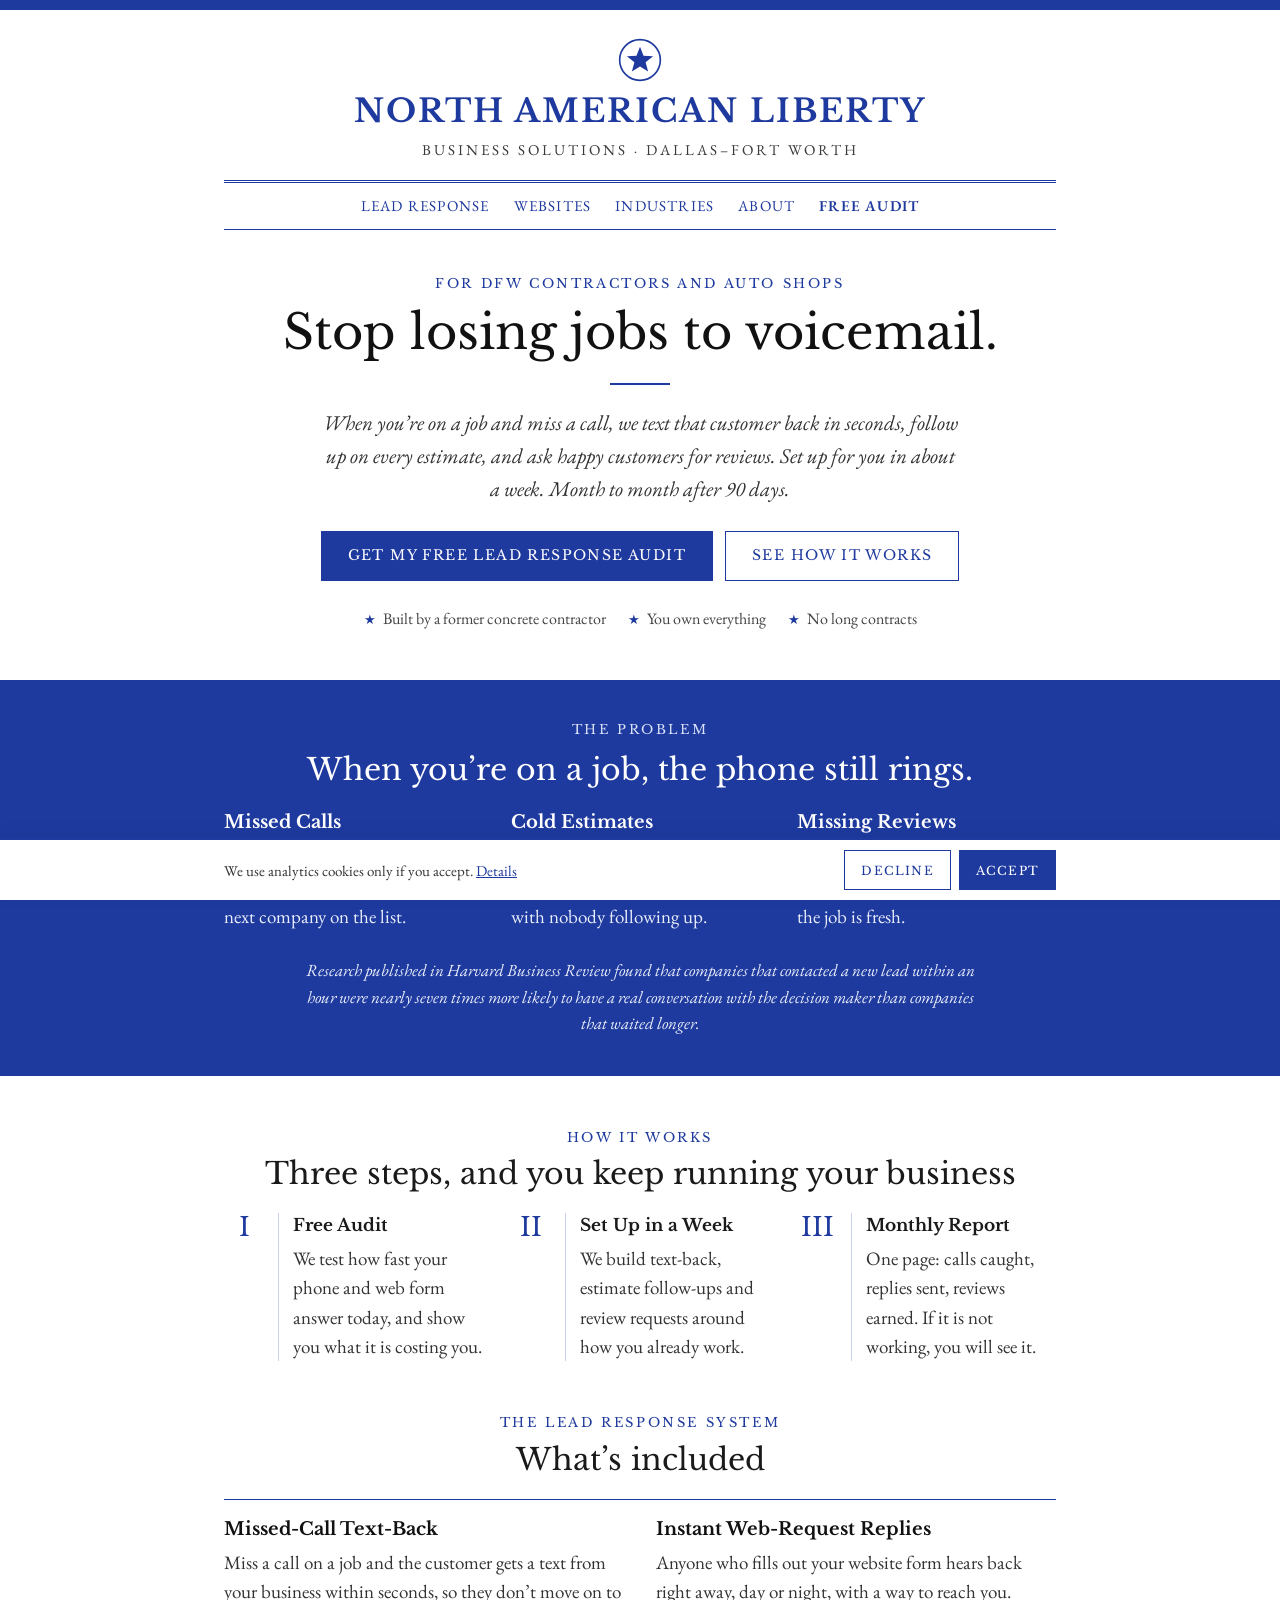
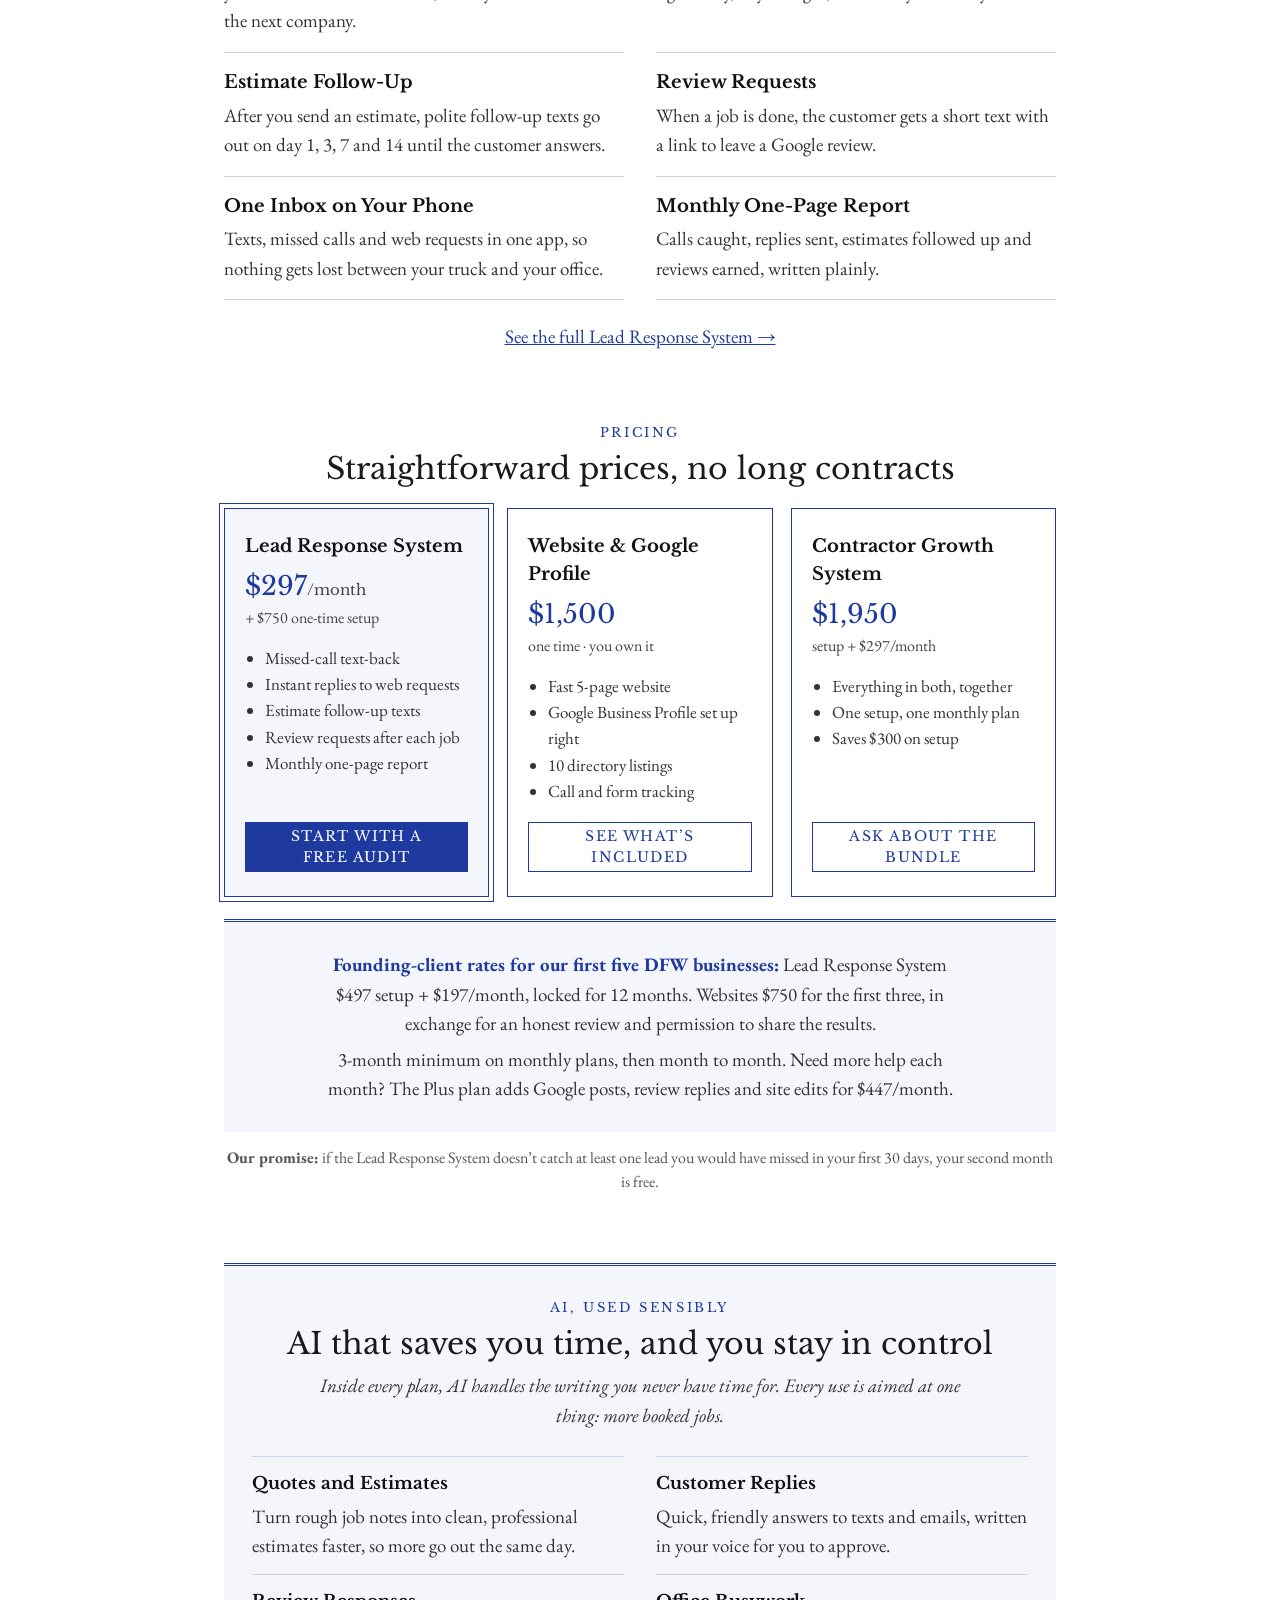
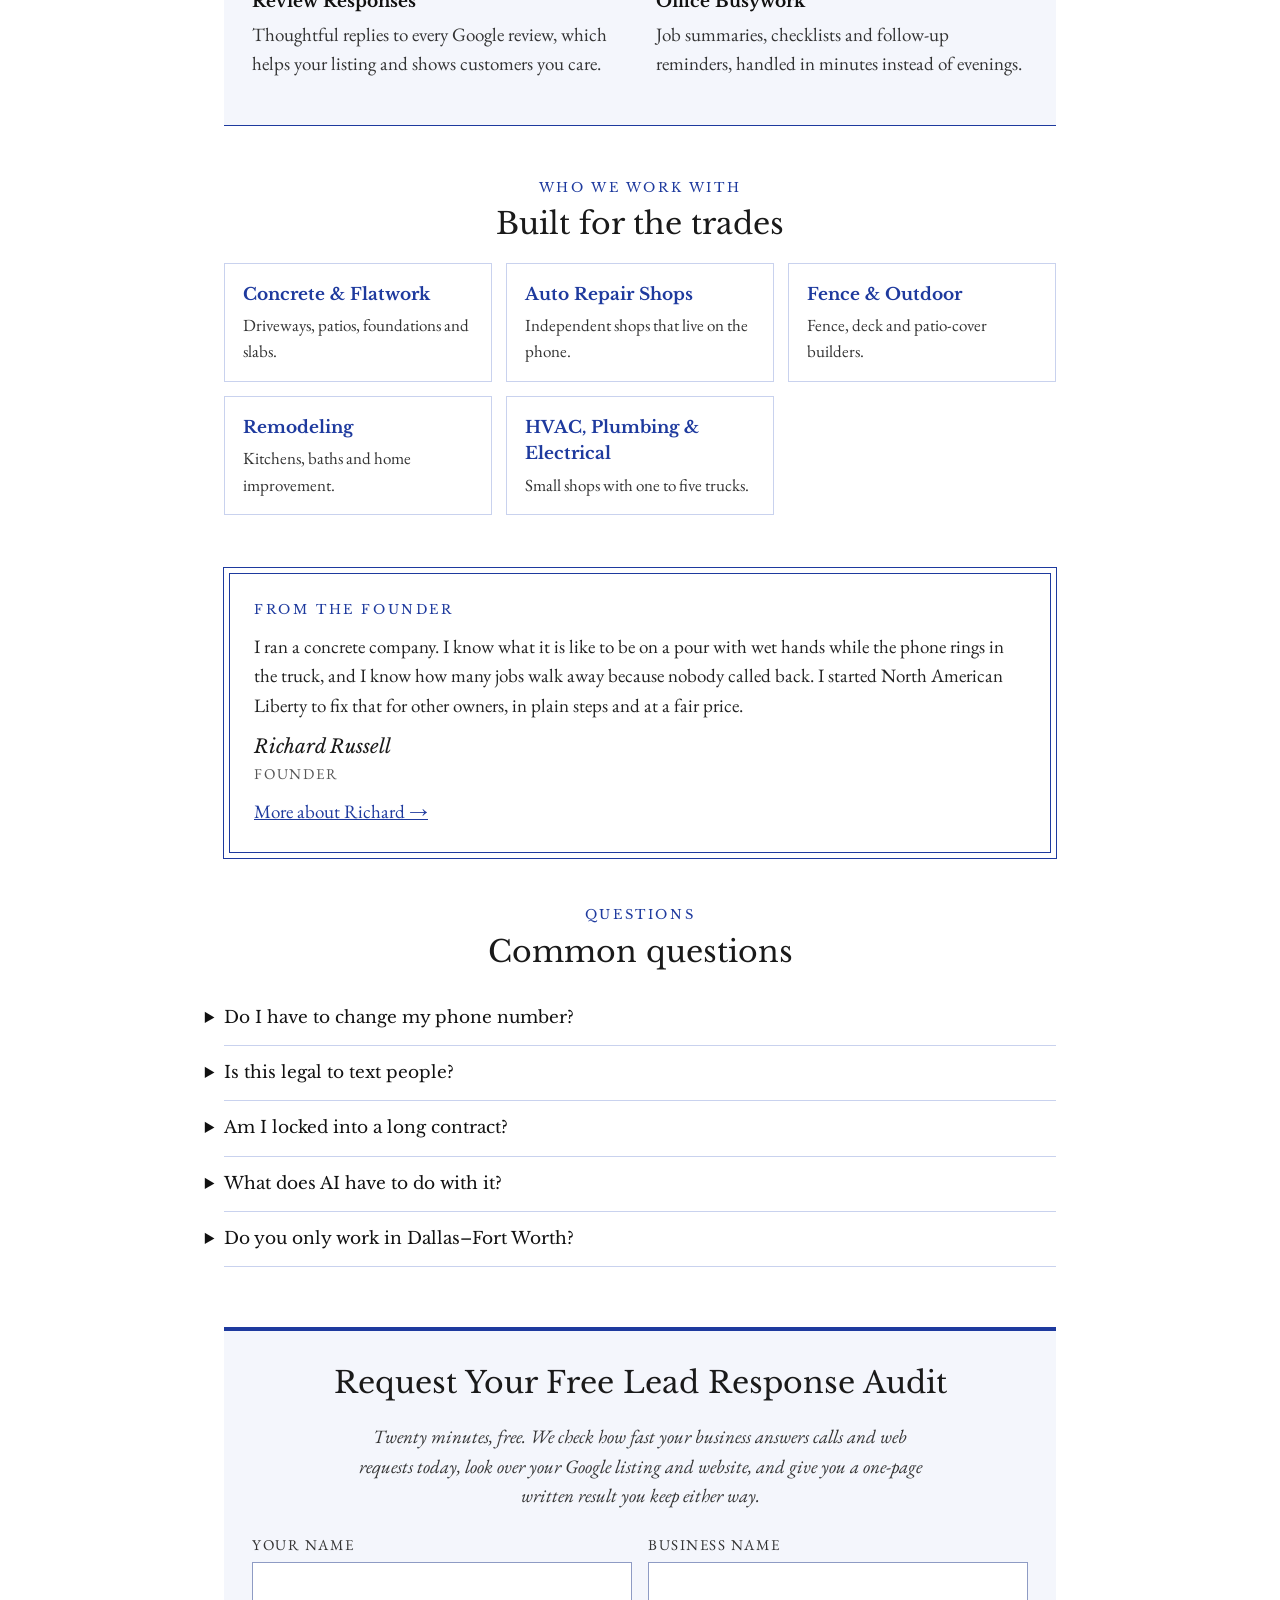
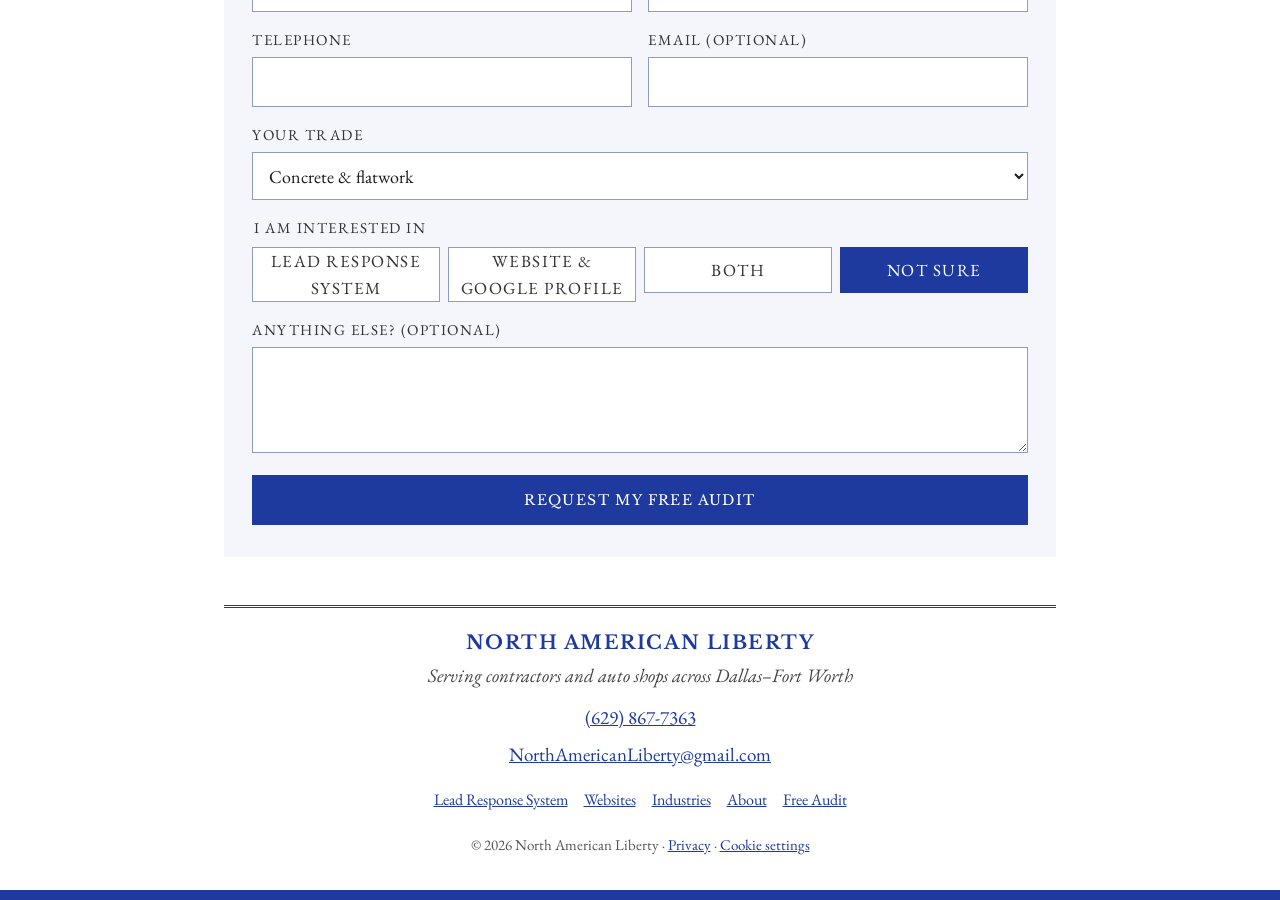
==== commit eeaa0926: "Revert "Replace North American Liberty site with Duck River Concrete Texas" This reverts commit 29b5" ====
--- a/index.html
+++ b/index.html
@@ -3,163 +3,222 @@
 <head>
 <meta charset="utf-8">
 <meta name="viewport" content="width=device-width, initial-scale=1">
-<title>Duck River Concrete Texas | Concrete Work in Dallas–Fort Worth</title>
-<meta name="description" content="Driveways, patios, porches, sidewalks, shop floors, and stamped and sealed concrete. Residential concrete across Dallas–Fort Worth. Call or text (629) 867-7363.">
+<title>Missed-Call Text-Back &amp; Lead Follow-Up for DFW Contractors | North American Liberty</title>
+<meta name="description" content="Stop losing jobs to voicemail. Missed-call text-back, estimate follow-up and review requests for Dallas–Fort Worth contractors and auto shops. Free Lead Response Audit.">
 <link rel="canonical" href="https://northamericanliberty.com/">
 <meta property="og:type" content="website">
-<meta property="og:site_name" content="Duck River Concrete Texas">
-<meta property="og:title" content="Duck River Concrete Texas | Concrete Work in Dallas–Fort Worth">
-<meta property="og:description" content="Driveways, patios, porches, sidewalks, shop floors, and stamped concrete across DFW.">
+<meta property="og:site_name" content="North American Liberty">
+<meta property="og:title" content="Missed-Call Text-Back &amp; Lead Follow-Up for DFW Contractors | North American Liberty">
+<meta property="og:description" content="Stop losing jobs to voicemail. Missed-call text-back, estimate follow-up and review requests for Dallas–Fort Worth contractors and auto shops. Free Lead Response Audit.">
 <meta property="og:url" content="https://northamericanliberty.com/">
 <meta property="og:image" content="https://northamericanliberty.com/assets/og.png">
 <meta name="twitter:card" content="summary_large_image">
-<meta name="theme-color" content="#23272B">
+<meta name="theme-color" content="#1E3A9E">
 <link rel="icon" href="/favicon.svg" type="image/svg+xml">
 <link rel="apple-touch-icon" href="/assets/apple-touch-icon.png">
 <link rel="preconnect" href="https://fonts.googleapis.com">
 <link rel="preconnect" href="https://fonts.gstatic.com" crossorigin>
-<link href="https://fonts.googleapis.com/css2?family=Barlow+Condensed:wght@600;700&family=Barlow:wght@400;500;600&display=swap" rel="stylesheet">
+<link href="https://fonts.googleapis.com/css2?family=Libre+Baskerville:ital,wght@0,400;0,700;1,400&family=EB+Garamond:ital,wght@0,400;0,500;0,600;1,400&display=swap" rel="stylesheet">
 <link rel="stylesheet" href="/assets/site.css">
-<script type="application/ld+json">{"@context":"https://schema.org","@type":"HomeAndConstructionBusiness","name":"Duck River Concrete Texas","url":"https://northamericanliberty.com/","image":"https://northamericanliberty.com/assets/og.png","logo":"https://northamericanliberty.com/assets/icon-512.png","telephone":"+1-629-867-7363","email":"duckriverconcrete.tx@gmail.com","description":"Driveways, patios, porches, sidewalks, shop floors, and stamped and sealed concrete in Dallas–Fort Worth.","areaServed":[{"@type":"City","name":"Fort Worth"},{"@type":"AdministrativeArea","name":"Tarrant County"},{"@type":"City","name":"Dallas"},{"@type":"Place","name":"Dallas–Fort Worth metroplex"}],"address":{"@type":"PostalAddress","addressLocality":"Fort Worth","addressRegion":"TX","addressCountry":"US"},"founder":{"@type":"Person","name":"Richard Russell"}}</script>
+<script type="application/ld+json">{"@context": "https://schema.org", "@graph": [{"@type": "ProfessionalService", "@id": "https://northamericanliberty.com/#business", "name": "North American Liberty", "url": "https://northamericanliberty.com/", "logo": "https://northamericanliberty.com/assets/icon-512.png", "image": "https://northamericanliberty.com/assets/og.png", "telephone": "+1-629-867-7363", "email": "NorthAmericanLiberty@gmail.com", "description": "Missed-call text-back, estimate follow-up, review requests, websites and Google Business Profile setup for Dallas–Fort Worth contractors and auto repair shops.", "areaServed": [{"@type": "City", "name": "Dallas"}, {"@type": "City", "name": "Fort Worth"}, {"@type": "Place", "name": "Dallas–Fort Worth metroplex"}], "address": {"@type": "PostalAddress", "addressLocality": "Dallas", "addressRegion": "TX", "addressCountry": "US"}, "founder": {"@type": "Person", "name": "Richard Russell"}, "priceRange": "$$"}, {"@type": "FAQPage", "mainEntity": [{"@type": "Question", "name": "Do I have to change my phone number?", "acceptedAnswer": {"@type": "Answer", "text": "No. Customers keep calling the number they already know. Calls you miss are forwarded to the system, which texts back from a local business number we set up for you, or from your own number if it can be moved over."}}, {"@type": "Question", "name": "Is this legal to text people?", "acceptedAnswer": {"@type": "Answer", "text": "Yes, when it is done right. The system only texts people who contacted your business first, every message lets them reply STOP, and we register your business with the phone carriers as required for business texting."}}, {"@type": "Question", "name": "Am I locked into a long contract?", "acceptedAnswer": {"@type": "Answer", "text": "Monthly plans have a 3-month minimum, then run month to month. You own your website, your Google listing and your customer list."}}, {"@type": "Question", "name": "What does AI have to do with it?", "acceptedAnswer": {"@type": "Answer", "text": "AI helps draft replies, follow-ups and review responses so they sound like you. Nothing goes out that you have not approved, and you never have to learn new software."}}, {"@type": "Question", "name": "Do you only work in Dallas–Fort Worth?", "acceptedAnswer": {"@type": "Answer", "text": "We are based in Dallas and do in-person setup across DFW. We also take clients in other areas by phone and video."}}]}, {"@type": "WebSite", "@id": "https://northamericanliberty.com/#website", "url": "https://northamericanliberty.com/", "name": "North American Liberty"}]}</script>
 </head>
 <body>
 <a class="skip" href="#main">Skip to content</a>
-
-<header class="top">
-<div class="wrap top-in">
-<a class="brand" href="/"><span class="mark" aria-hidden="true">DR</span><span>Duck River Concrete <em>Texas</em></span></a>
+<div class="bar"></div>
+<div class="wrap">
+<header>
+<svg class="seal" aria-hidden="true" width="44" height="44" viewBox="0 0 40 40" fill="none"><circle cx="20" cy="20" r="18.5" stroke="#1E3A9E" stroke-width="1.5"/><path d="M20 8l3.2 8.1 8.7.5-6.8 5.5 2.3 8.4L20 25.8l-7.4 4.7 2.3-8.4-6.8-5.5 8.7-.5z" fill="#1E3A9E"/></svg>
+<a class="brand" href="/">North American Liberty</a>
+<div class="sub">Business Solutions · Dallas–Fort Worth</div>
 <nav aria-label="Main">
-<a href="#services">Services</a>
-<a href="#work">Our Work</a>
-<a href="#area">Service Area</a>
-<a href="#quote" class="nav-cta">Get a Quote</a>
+<a href="/lead-response-system/">Lead Response</a>
+<a href="/websites/">Websites</a>
+<a href="/industries/">Industries</a>
+<a href="/about/">About</a>
+<a href="/free-audit/" class=nav-cta>Free Audit</a>
 </nav>
-</div>
+
 </header>
-
+</div>
 <main id="main">
-<section class="hero">
-<img src="/assets/work/driveway-long.jpg" alt="New concrete driveway leading to a brick and stone house" fetchpriority="high">
-<div class="hero-shade"></div>
-<div class="wrap hero-in">
-<p class="eyebrow">Dallas–Fort Worth</p>
-<h1>Concrete Work</h1>
-<p class="lede">Driveways, patios, porches, sidewalks, shop floors, and stamped and sealed concrete.</p>
-<div class="actions">
-<a class="btn" href="tel:6298677363" data-loc="hero">Call (629) 867-7363</a>
-<a class="btn ghost" href="sms:6298677363" data-loc="hero">Text Us</a>
-</div>
-</div>
-</section>
-
-<section id="services" class="section">
-<div class="wrap">
-<h2>Services</h2>
-<ul class="services">
-<li><img src="/assets/work/driveway-extension-sm.jpg" alt="Concrete driveway extension next to a garage" loading="lazy"><span>Driveways</span></li>
-<li><img src="/assets/work/patio-brick-house-1-sm.jpg" alt="Broom-finished concrete patio along a brick house" loading="lazy"><span>Patios</span></li>
-<li><img src="/assets/work/raised-stamped-porch-sm.jpg" alt="Raised stamped concrete porch" loading="lazy"><span>Porches</span></li>
-<li><img src="/assets/work/stamped-walkway-sm.jpg" alt="Stamped concrete walkway to a front porch" loading="lazy"><span>Sidewalks</span></li>
-<li><img src="/assets/work/shop-floor-2-sm.jpg" alt="Sealed concrete floor in a pole barn shop" loading="lazy"><span>Shop Floors</span></li>
-<li><img src="/assets/work/sealing-stamped-porch-sm.jpg" alt="Sealer being applied to stamped concrete" loading="lazy"><span>Stamped &amp; Sealed</span></li>
-</ul>
-</div>
-</section>
-
-<section id="work" class="section alt">
-<div class="wrap">
-<h2>Our Work</h2>
-<div class="filters" role="group" aria-label="Filter photos">
-<button type="button" class="on" data-f="all">All</button>
-<button type="button" data-f="stamped">Stamped</button>
-<button type="button" data-f="driveway">Driveways</button>
-<button type="button" data-f="patio">Patios &amp; Porches</button>
-<button type="button" data-f="shop">Shop Floors</button>
-</div>
-<div class="gallery">
-<a href="/assets/work/stamped-wood-plank-porch.jpg" data-c="stamped"><img src="/assets/work/stamped-wood-plank-porch-sm.jpg" alt="Wood-plank stamped concrete porch being stamped" loading="lazy"></a>
-<a href="/assets/work/driveway-long.jpg" data-c="driveway"><img src="/assets/work/driveway-long-sm.jpg" alt="Long concrete driveway to a brick and stone house" loading="lazy"></a>
-<a href="/assets/work/stamped-porch-gray.jpg" data-c="stamped patio"><img src="/assets/work/stamped-porch-gray-sm.jpg" alt="Gray stamped concrete porch, sealed" loading="lazy"></a>
-<a href="/assets/work/patio-brick-house-1.jpg" data-c="patio"><img src="/assets/work/patio-brick-house-1-sm.jpg" alt="Concrete patio along a red brick house" loading="lazy"></a>
-<a href="/assets/work/stamped-walkway.jpg" data-c="stamped"><img src="/assets/work/stamped-walkway-sm.jpg" alt="Curved stamped concrete walkway" loading="lazy"></a>
-<a href="/assets/work/shop-floor-1.jpg" data-c="shop"><img src="/assets/work/shop-floor-1-sm.jpg" alt="Concrete shop floor in a pole barn" loading="lazy"></a>
-<a href="/assets/work/raised-stamped-porch.jpg" data-c="stamped patio"><img src="/assets/work/raised-stamped-porch-sm.jpg" alt="Raised stamped concrete porch on a block foundation" loading="lazy"></a>
-<a href="/assets/work/driveway-apron.jpg" data-c="driveway"><img src="/assets/work/driveway-apron-sm.jpg" alt="New concrete driveway apron at the street" loading="lazy"></a>
-<a href="/assets/work/stamped-white-porch.jpg" data-c="stamped patio"><img src="/assets/work/stamped-white-porch-sm.jpg" alt="Light gray stamped concrete porch" loading="lazy"></a>
-<a href="/assets/work/sealing-stamped-porch.jpg" data-c="stamped"><img src="/assets/work/sealing-stamped-porch-sm.jpg" alt="Sealing a stamped concrete porch" loading="lazy"></a>
-<a href="/assets/work/driveway-extension.jpg" data-c="driveway"><img src="/assets/work/driveway-extension-sm.jpg" alt="Concrete driveway extension beside a garage" loading="lazy"></a>
-<a href="/assets/work/porch-slab.jpg" data-c="patio"><img src="/assets/work/porch-slab-sm.jpg" alt="Formed concrete porch slab along a brick house" loading="lazy"></a>
-<a href="/assets/work/stamped-ashlar-in-progress.jpg" data-c="stamped"><img src="/assets/work/stamped-ashlar-in-progress-sm.jpg" alt="Stone-pattern stamp mats on fresh concrete" loading="lazy"></a>
-<a href="/assets/work/shop-floor-2.jpg" data-c="shop"><img src="/assets/work/shop-floor-2-sm.jpg" alt="Finished concrete floor in a pole barn" loading="lazy"></a>
-<a href="/assets/work/stamped-porch-edge.jpg" data-c="stamped"><img src="/assets/work/stamped-porch-edge-sm.jpg" alt="Close-up of a stamped concrete porch edge" loading="lazy"></a>
-<a href="/assets/work/patio-brick-house-2.jpg" data-c="patio"><img src="/assets/work/patio-brick-house-2-sm.jpg" alt="Concrete patio with control joints along a brick house" loading="lazy"></a>
-<a href="/assets/work/stamped-white-porch-2.jpg" data-c="stamped patio"><img src="/assets/work/stamped-white-porch-2-sm.jpg" alt="Stamped concrete porch with a broom" loading="lazy"></a>
-<a href="/assets/work/shop-floor-3.jpg" data-c="shop"><img src="/assets/work/shop-floor-3-sm.jpg" alt="Concrete shop floor looking out the bay doors" loading="lazy"></a>
-<a href="/assets/work/stamped-white-closeup.jpg" data-c="stamped"><img src="/assets/work/stamped-white-closeup-sm.jpg" alt="Close-up of stone-pattern stamped concrete" loading="lazy"></a>
-</div>
-</div>
-</section>
-
-<section id="area" class="section">
-<div class="wrap area">
-<h2>Service Area</h2>
-<p>Fort Worth and all of Tarrant County, plus jobs anywhere in the Dallas–Fort Worth area.</p>
-</div>
-</section>
-
-<section id="quote" class="section dark">
-<div class="wrap quote">
-<div class="quote-info">
-<h2>Get a Quote</h2>
-<p><a class="big" href="tel:6298677363" data-loc="quote">(629) 867-7363</a></p>
-<p>Call or text</p>
-<p><a href="mailto:duckriverconcrete.tx@gmail.com">duckriverconcrete.tx@gmail.com</a></p>
-</div>
-<div class="quote-form">
-<form class="lead-form" action="https://formspree.io/f/xyekorry" method="POST">
-<input type="hidden" name="_subject" value="Duck River Concrete Texas quote request">
-<input type="hidden" name="business" value="Duck River Concrete Texas">
-<label>Name<input name="name" autocomplete="name" required></label>
-<label>Phone<input name="phone" type="tel" autocomplete="tel" required></label>
-<label>City<input name="city" autocomplete="address-level2"></label>
-<label>Job
-<select name="job">
-<option>Driveway</option><option>Patio</option><option>Porch</option><option>Sidewalk</option><option>Shop floor</option><option>Stamped concrete</option><option>Other</option>
-</select></label>
-<label>Details <span class="opt">(optional)</span><textarea name="details" rows="3"></textarea></label>
-<button type="submit" class="btn submit">Send</button>
+<div class="wrap">
+<div class="hero">
+<div class="eyebrow">For DFW contractors and auto shops</div>
+<h1>Stop losing jobs to voicemail.</h1>
+<div class="short-rule"></div>
+<p class="lede">When you&rsquo;re on a job and miss a call, we text that customer back in seconds, follow up on every estimate, and ask happy customers for reviews. Set up for you in about a week. Month to month after 90 days.</p>
+<div class="actions"><a class="btn" href="/free-audit/">Get My Free Lead Response Audit</a><a class="btn outline" href="#how">See How It Works</a></div>
+<div class="proof"><span>Built by a former concrete contractor</span><span>You own everything</span><span>No long contracts</span></div>
+</div>
+</div>
+
+<div class="band">
+<div class="wrap">
+<div class="eyebrow">The Problem</div>
+<h2>When you&rsquo;re on a job, the phone still rings.</h2>
+<div class="band-grid">
+<div><h3>Missed Calls</h3><p>Most people who reach voicemail don&rsquo;t leave a message. They call the next company on the list.</p></div>
+<div><h3>Cold Estimates</h3><p>You spend an hour measuring and pricing a job, then the estimate sits with nobody following up.</p></div>
+<div><h3>Missing Reviews</h3><p>Happy customers would leave a review. Nobody asks them while the job is fresh.</p></div>
+</div>
+<p class="note">Research published in Harvard Business Review found that companies that contacted a new lead within an hour were nearly seven times more likely to have a real conversation with the decision maker than companies that waited longer.</p>
+</div>
+</div>
+
+<div class="wrap">
+<section id="how">
+<div class="eyebrow center">How It Works</div>
+<h2 class="center">Three steps, and you keep running your business</h2>
+<div class="steps">
+<div class="step"><div class="num">I</div><div><h3>Free Audit</h3><p>We test how fast your phone and web form answer today, and show you what it is costing you.</p></div></div>
+<div class="step"><div class="num">II</div><div><h3>Set Up in a Week</h3><p>We build text-back, estimate follow-ups and review requests around how you already work.</p></div></div>
+<div class="step"><div class="num">III</div><div><h3>Monthly Report</h3><p>One page: calls caught, replies sent, reviews earned. If it is not working, you will see it.</p></div></div>
+</div>
+</section>
+
+<section>
+<div class="eyebrow center">The Lead Response System</div>
+<h2 class="center">What&rsquo;s included</h2>
+<div class="features">
+<div class="feat"><h3>Missed-Call Text-Back</h3><p>Miss a call on a job and the customer gets a text from your business within seconds, so they don&rsquo;t move on to the next company.</p></div>
+<div class="feat"><h3>Instant Web-Request Replies</h3><p>Anyone who fills out your website form hears back right away, day or night, with a way to reach you.</p></div>
+<div class="feat"><h3>Estimate Follow-Up</h3><p>After you send an estimate, polite follow-up texts go out on day 1, 3, 7 and 14 until the customer answers.</p></div>
+<div class="feat"><h3>Review Requests</h3><p>When a job is done, the customer gets a short text with a link to leave a Google review.</p></div>
+<div class="feat"><h3>One Inbox on Your Phone</h3><p>Texts, missed calls and web requests in one app, so nothing gets lost between your truck and your office.</p></div>
+<div class="feat"><h3>Monthly One-Page Report</h3><p>Calls caught, replies sent, estimates followed up and reviews earned, written plainly.</p></div>
+</div>
+<p class="center" style="margin-top:22px"><a href="/lead-response-system/">See the full Lead Response System &rarr;</a></p>
+</section>
+
+<section id="pricing">
+<div class="eyebrow center">Pricing</div>
+<h2 class="center">Straightforward prices, no long contracts</h2>
+<div class="prices">
+<div class="price-card featured">
+<h3>Lead Response System</h3>
+<div class="amt">$297<small>/month</small></div>
+<div class="plus">+ $750 one-time setup</div>
+<ul><li>Missed-call text-back</li><li>Instant replies to web requests</li><li>Estimate follow-up texts</li><li>Review requests after each job</li><li>Monthly one-page report</li></ul>
+<a class="btn" href="#audit" data-interest="Lead Response System">Start With a Free Audit</a>
+</div>
+<div class="price-card">
+<h3>Website &amp; Google Profile</h3>
+<div class="amt">$1,500</div>
+<div class="plus">one time · you own it</div>
+<ul><li>Fast 5-page website</li><li>Google Business Profile set up right</li><li>10 directory listings</li><li>Call and form tracking</li></ul>
+<a class="btn outline" href="/websites/">See What&rsquo;s Included</a>
+</div>
+<div class="price-card">
+<h3>Contractor Growth System</h3>
+<div class="amt">$1,950</div>
+<div class="plus">setup + $297/month</div>
+<ul><li>Everything in both, together</li><li>One setup, one monthly plan</li><li>Saves $300 on setup</li></ul>
+<a class="btn outline" href="#audit" data-interest="Both">Ask About the Bundle</a>
+</div>
+</div>
+<div class="founding">
+<p><b>Founding-client rates for our first five DFW businesses:</b> Lead Response System $497 setup + $197/month, locked for 12 months. Websites $750 for the first three, in exchange for an honest review and permission to share the results.</p>
+<p>3-month minimum on monthly plans, then month to month. Need more help each month? The Plus plan adds Google posts, review replies and site edits for $447/month.</p>
+</div>
+<p class="fine"><b>Our promise:</b> if the Lead Response System doesn&rsquo;t catch at least one lead you would have missed in your first 30 days, your second month is free.</p>
+</section>
+
+<section id="ai">
+<div class="ai">
+<div class="eyebrow center">AI, Used Sensibly</div>
+<h2 class="center" style="margin-bottom:14px">AI that saves you time, and you stay in control</h2>
+<p class="intro">Inside every plan, AI handles the writing you never have time for. Every use is aimed at one thing: more booked jobs.</p>
+<div class="ai-grid">
+<div class="ai-item"><h3>Quotes and Estimates</h3><p>Turn rough job notes into clean, professional estimates faster, so more go out the same day.</p></div>
+<div class="ai-item"><h3>Customer Replies</h3><p>Quick, friendly answers to texts and emails, written in your voice for you to approve.</p></div>
+<div class="ai-item"><h3>Review Responses</h3><p>Thoughtful replies to every Google review, which helps your listing and shows customers you care.</p></div>
+<div class="ai-item"><h3>Office Busywork</h3><p>Job summaries, checklists and follow-up reminders, handled in minutes instead of evenings.</p></div>
+</div>
+</div>
+</section>
+
+<section>
+<div class="eyebrow center">Who We Work With</div>
+<h2 class="center">Built for the trades</h2>
+<div class="cards">
+<a class="card" href="/industries/concrete-contractors/"><h3>Concrete &amp; Flatwork</h3><p>Driveways, patios, foundations and slabs.</p></a>
+<a class="card" href="/industries/auto-repair-shops/"><h3>Auto Repair Shops</h3><p>Independent shops that live on the phone.</p></a>
+<a class="card" href="/industries/fence-contractors/"><h3>Fence &amp; Outdoor</h3><p>Fence, deck and patio-cover builders.</p></a>
+<a class="card" href="/industries/remodeling-contractors/"><h3>Remodeling</h3><p>Kitchens, baths and home improvement.</p></a>
+<a class="card" href="/industries/hvac-plumbing-electrical/"><h3>HVAC, Plumbing &amp; Electrical</h3><p>Small shops with one to five trucks.</p></a>
+</div>
+</section>
+
+<section>
+<div class="founder">
+<div class="eyebrow">From the Founder</div>
+<p>I ran a concrete company. I know what it is like to be on a pour with wet hands while the phone rings in the truck, and I know how many jobs walk away because nobody called back. I started North American Liberty to fix that for other owners, in plain steps and at a fair price.</p>
+<div class="sig">Richard Russell</div>
+<div class="title">Founder</div>
+<p style="margin-bottom:0"><a href="/about/">More about Richard &rarr;</a></p>
+</div>
+</section>
+
+<section>
+<div class="eyebrow center">Questions</div>
+<h2 class="center">Common questions</h2>
+<div class="faq"><details><summary>Do I have to change my phone number?</summary><p>No. Customers keep calling the number they already know. Calls you miss are forwarded to the system, which texts back from a local business number we set up for you, or from your own number if it can be moved over.</p></details><details><summary>Is this legal to text people?</summary><p>Yes, when it is done right. The system only texts people who contacted your business first, every message lets them reply STOP, and we register your business with the phone carriers as required for business texting.</p></details><details><summary>Am I locked into a long contract?</summary><p>Monthly plans have a 3-month minimum, then run month to month. You own your website, your Google listing and your customer list.</p></details><details><summary>What does AI have to do with it?</summary><p>AI helps draft replies, follow-ups and review responses so they sound like you. Nothing goes out that you have not approved, and you never have to learn new software.</p></details><details><summary>Do you only work in Dallas–Fort Worth?</summary><p>We are based in Dallas and do in-person setup across DFW. We also take clients in other areas by phone and video.</p></details></div>
+</section>
+
+<section id="audit">
+<div class="contact">
+<h2 class="center" style="margin-top:0">Request Your Free Lead Response Audit</h2>
+<p class="lead">Twenty minutes, free. We check how fast your business answers calls and web requests today, look over your Google listing and website, and give you a one-page written result you keep either way.</p>
+<form class="audit-form" action="https://formspree.io/f/xyekorry" method="POST">
+<input type="hidden" name="_subject" value="New audit request from northamericanliberty.com">
+<input type="hidden" name="page" value="">
+<p class="hp"><label>Leave this empty <input name="_gotcha" tabindex="-1" autocomplete="off"></label></p>
+<div class="fields">
+<div class="field"><label for="f-name">Your Name</label><input id="f-name" name="name" type="text" autocomplete="name" required></div>
+<div class="field"><label for="f-biz">Business Name</label><input id="f-biz" name="business" type="text" autocomplete="organization"></div>
+<div class="field"><label for="f-phone">Telephone</label><input id="f-phone" name="phone" type="tel" autocomplete="tel" required></div>
+<div class="field"><label for="f-email">Email (optional)</label><input id="f-email" name="email" type="email" autocomplete="email"></div>
+<div class="field full"><label for="f-trade">Your Trade</label><select id="f-trade" name="trade"><option>Concrete &amp; flatwork</option><option>Fence &amp; outdoor</option><option>Remodeling</option><option>Auto repair</option><option>HVAC, plumbing or electrical</option><option>Other</option></select></div>
+<fieldset>
+<legend class="legend">I Am Interested In</legend>
+<div class="choices"><label class="choice"><input type="radio" name="interest" value="Lead Response System"><span>Lead Response System</span></label><label class="choice"><input type="radio" name="interest" value="Website & Google Profile"><span>Website & Google Profile</span></label><label class="choice"><input type="radio" name="interest" value="Both"><span>Both</span></label><label class="choice"><input type="radio" name="interest" value="Not sure" checked><span>Not sure</span></label></div>
+</fieldset>
+<div class="field full"><label for="f-notes">Anything Else? (Optional)</label><textarea id="f-notes" name="notes" rows="3"></textarea></div>
+<button class="btn submit" type="submit">Request My Free Audit</button>
+</div>
 </form>
-<p class="form-thanks" hidden>Got it. We&rsquo;ll call or text you.</p>
-<p class="form-error" hidden>That didn&rsquo;t send. Call or text (629) 867-7363.</p>
-</div>
-</div>
-</section>
+<div class="form-thanks" hidden style="text-align:center">
+<h3>Thank You</h3>
+<p style="margin:0;color:var(--body)">Your request is in. We will call or text you within one business day to set a time.</p>
+</div>
+<p class="form-error" hidden>Something went wrong sending your request. Please call or text (629) 867-7363 or email NorthAmericanLiberty@gmail.com.</p>
+</div>
+</section>
+<script>document.querySelectorAll('input[name=page]').forEach(function(i){i.value=location.pathname})</script>
+</div>
 </main>
-
-<footer class="foot">
-<div class="wrap">
-<div class="foot-name">Duck River Concrete Texas</div>
-<div>Dallas–Fort Worth · <a href="tel:6298677363" data-loc="footer">(629) 867-7363</a></div>
-<div class="small">© 2026 Duck River Concrete Texas · <a href="/privacy.html">Privacy</a><span id="cookie-link-wrap" hidden> · <button type="button" class="linkbtn" id="cookie-settings">Cookie settings</button></span></div>
-</div>
+<div class="wrap">
+<footer>
+<div class="rule"></div>
+<div class="name">North American Liberty</div>
+<div class="area">Serving contractors and auto shops across Dallas–Fort Worth</div>
+<div><a href="tel:6298677363" data-loc="footer">(629) 867-7363</a></div>
+<div><a href="mailto:NorthAmericanLiberty@gmail.com">NorthAmericanLiberty@gmail.com</a></div>
+<div class="links"><a href="/lead-response-system/">Lead Response System</a><a href="/websites/">Websites</a><a href="/industries/">Industries</a><a href="/about/">About</a><a href="/free-audit/">Free Audit</a></div>
+<div class="small">© 2026 North American Liberty · <a href="/privacy.html">Privacy</a><span id="cookie-link-wrap" hidden> · <button type="button" class="linkbtn" id="cookie-settings">Cookie settings</button></span></div>
 </footer>
-
+</div>
+<div class="bar"></div>
 <div class="mobilebar" aria-label="Quick contact">
 <a href="tel:6298677363" data-loc="mobilebar">Call</a>
 <a href="sms:6298677363" data-loc="mobilebar">Text</a>
-<a href="#quote">Quote</a>
-</div>
-
-<dialog id="viewer" aria-label="Photo">
-<button type="button" class="close" aria-label="Close">&times;</button>
-<img alt="">
-</dialog>
-
+<a href="/free-audit/">Free Audit</a>
+</div>
 <div class="consent" id="consent" role="region" aria-label="Cookie choice" hidden>
 <div class="wrap">
 <p>We use analytics cookies only if you accept. <a href="/privacy.html">Details</a></p>
 <div class="btns">
-<button type="button" class="btn ghost-dark" id="consent-deny">Decline</button>
+<button type="button" class="btn outline" id="consent-deny">Decline</button>
 <button type="button" class="btn" id="consent-accept">Accept</button>
 </div>
 </div>
--- a/assets/site.css
+++ b/assets/site.css
@@ -1,109 +1,156 @@
-:root{--ink:#23272B;--ink2:#3A4046;--body:#4A5057;--stone:#EEEDE9;--line:#D6D4CE;--accent:#C4561C;--accent-dark:#A2440F}
+:root{--blue:#1E3A9E;--blue-dark:#142A75;--ink:#1A1A1A;--body:#333333;--rule:#C9D2EE;--tint:#F4F6FC;--field:#8E9BC4}
 *{box-sizing:border-box}
-html{scroll-behavior:smooth;scroll-padding-top:70px}
-body{margin:0;background:#FFF;color:var(--ink);font-family:'Barlow',Arial,sans-serif;font-size:18px;line-height:1.55;padding-bottom:0}
-a{color:var(--accent-dark)}
-img{max-width:100%;display:block}
-.wrap{max-width:1100px;margin:0 auto;padding:0 22px}
+html{scroll-behavior:smooth}
+body{margin:0;background:#FFFFFF;color:var(--ink);font-family:'EB Garamond',Georgia,serif;font-size:19px;line-height:1.55}
+a{color:var(--blue)}a:hover{color:var(--blue-dark)}
+img{max-width:100%}
+.wrap{max-width:880px;margin:0 auto;padding:0 24px}
+.bar{height:10px;background:var(--blue)}
+.serif{font-family:'Libre Baskerville',Georgia,serif}
+.eyebrow{font-family:'Libre Baskerville',Georgia,serif;font-size:13px;letter-spacing:.2em;text-transform:uppercase;color:var(--blue)}
+.center{text-align:center}
 .skip{position:absolute;left:-9999px}.skip:focus{left:12px;top:12px;background:#FFF;padding:8px 12px;z-index:100}
-h1,h2,.brand,.btn,nav a,.filters button,.services span,.mobilebar a,.foot-name{font-family:'Barlow Condensed','Arial Narrow',sans-serif;text-transform:uppercase;letter-spacing:.04em}
-h2{font-size:clamp(30px,5vw,42px);line-height:1.1;margin:0 0 24px;color:var(--ink)}
 
-.top{position:sticky;top:0;z-index:20;background:var(--ink);color:#FFF}
-.top-in{display:flex;align-items:center;justify-content:space-between;gap:16px;min-height:62px}
-.brand{display:flex;align-items:center;gap:10px;color:#FFF;text-decoration:none;font-size:21px;font-weight:700}
-.brand em{font-style:normal;color:var(--accent)}
-.mark{display:inline-grid;place-items:center;width:36px;height:36px;background:var(--accent);color:#FFF;font-size:17px;letter-spacing:0}
-nav{display:flex;gap:22px;align-items:center}
-nav a{color:#E4E2DD;text-decoration:none;font-size:17px;font-weight:600}
-nav a:hover{color:#FFF}
-nav a.nav-cta{background:var(--accent);color:#FFF;padding:8px 14px}
-nav a.nav-cta:hover{background:var(--accent-dark)}
+header{text-align:center;padding-top:28px}
+.seal{display:block;margin:0 auto 10px}
+.brand{font-family:'Libre Baskerville',Georgia,serif;font-weight:700;font-size:clamp(22px,5vw,32px);letter-spacing:.06em;text-transform:uppercase;color:var(--blue);margin:0;line-height:1.2;text-decoration:none;display:inline-block}
+.sub{font-size:15px;letter-spacing:.2em;text-transform:uppercase;color:#3A3A3A;margin-top:8px}
+nav{margin-top:18px;border-top:3px double var(--blue);border-bottom:1px solid var(--blue);display:flex;justify-content:center;flex-wrap:wrap;gap:0 24px}
+nav a{min-height:46px;display:flex;align-items:center;text-decoration:none;font-size:15px;letter-spacing:.08em;text-transform:uppercase}
+nav a[aria-current=page]{text-decoration:underline;text-underline-offset:6px}
+nav a.nav-cta{font-weight:600}
 
-.hero{position:relative;min-height:78vh;display:flex;align-items:flex-end;color:#FFF;overflow:hidden}
-.hero>img{position:absolute;inset:0;width:100%;height:100%;object-fit:cover}
-.hero-shade{position:absolute;inset:0;background:linear-gradient(180deg,rgba(20,22,25,.15) 0%,rgba(20,22,25,.55) 45%,rgba(20,22,25,.88) 100%)}
-.hero-in{position:relative;padding-bottom:56px;padding-top:120px;width:100%}
-.eyebrow{margin:0;font-family:'Barlow Condensed',sans-serif;font-weight:600;font-size:18px;letter-spacing:.18em;text-transform:uppercase;color:#F2B48F}
-.hero h1{font-size:clamp(54px,11vw,104px);line-height:.95;margin:6px 0 14px}
-.lede{font-size:clamp(18px,2.4vw,22px);max-width:620px;margin:0 0 26px;color:#F1F0EC}
-.actions{display:flex;gap:12px;flex-wrap:wrap}
+.hero{text-align:center;padding:44px 0 48px}
+.hero h1{font-family:'Libre Baskerville',Georgia,serif;font-weight:400;font-size:clamp(30px,6vw,48px);line-height:1.2;margin:10px auto 0;max-width:740px;color:#111}
+.hero.page h1{font-size:clamp(26px,5vw,40px)}
+.short-rule{width:60px;border-top:2px solid var(--blue);margin:22px auto}
+.hero p.lede{font-style:italic;font-size:clamp(18px,2.4vw,21px);color:var(--body);max-width:640px;margin:0 auto}
+.hero .actions{margin-top:26px;display:flex;gap:12px;justify-content:center;flex-wrap:wrap}
+.proof{display:flex;justify-content:center;flex-wrap:wrap;gap:6px 22px;margin-top:26px;font-size:16px;color:#444}
+.proof span::before{content:"\2605";color:var(--blue);margin-right:7px;font-size:13px}
 
-.btn{display:inline-flex;align-items:center;justify-content:center;min-height:52px;padding:0 24px;background:var(--accent);color:#FFF;text-decoration:none;font-size:19px;font-weight:700;border:2px solid var(--accent);cursor:pointer}
-.btn:hover{background:var(--accent-dark);border-color:var(--accent-dark);color:#FFF}
-.btn.ghost{background:transparent;border-color:#FFF;color:#FFF}
-.btn.ghost:hover{background:#FFF;color:var(--ink)}
-.btn.ghost-dark{background:transparent;border-color:var(--ink);color:var(--ink)}
+.btn{display:inline-flex;align-items:center;justify-content:center;min-height:50px;padding:0 26px;background:var(--blue);color:#FFF;text-decoration:none;font-family:'Libre Baskerville',Georgia,serif;font-size:14px;letter-spacing:.1em;text-transform:uppercase;border:1px solid var(--blue);border-radius:0;cursor:pointer;text-align:center}
+.btn:hover{background:var(--blue-dark);color:#FFF}
+.btn.outline{background:#FFF;color:var(--blue)}
+.btn.outline:hover{background:var(--tint);color:var(--blue-dark)}
 
-.section{padding:64px 0}
-.section.alt{background:var(--stone)}
-.section.dark{background:var(--ink);color:#FFF}
-.section.dark h2{color:#FFF}
+.band{background:var(--blue);color:#FFF;padding:40px 0}
+.band .eyebrow{color:#D9E1F7;text-align:center;margin-bottom:10px}
+.band h2{color:#FFF;text-align:center;margin-top:0}
+.band-grid{display:grid;grid-template-columns:repeat(3,minmax(0,1fr));gap:28px}
+.band h3{font-family:'Libre Baskerville',Georgia,serif;font-size:18px;margin:0 0 6px}
+.band p{margin:0;color:#E9EEFB}
+.band .note{text-align:center;max-width:680px;margin:26px auto 0;font-style:italic;color:#E9EEFB;font-size:17px}
 
-.services{list-style:none;margin:0;padding:0;display:grid;grid-template-columns:repeat(3,minmax(0,1fr));gap:14px}
-.services li{position:relative;aspect-ratio:4/3;overflow:hidden;background:var(--ink)}
-.services img{width:100%;height:100%;object-fit:cover}
-.services span{position:absolute;left:0;right:0;bottom:0;padding:28px 14px 12px;background:linear-gradient(180deg,transparent,rgba(20,22,25,.85));color:#FFF;font-size:24px;font-weight:700}
+section{padding:52px 0 0}
+h2{font-family:'Libre Baskerville',Georgia,serif;font-weight:400;font-size:clamp(23px,3.4vw,30px);line-height:1.3;margin:6px 0 20px}
+h3{font-family:'Libre Baskerville',Georgia,serif}
+.intro{font-style:italic;color:var(--body);text-align:center;max-width:660px;margin:-6px auto 26px}
+.prose p,.prose li{color:var(--body)}
+.prose h2{margin-top:36px}
+.prose h3{font-size:19px;margin:26px 0 6px;color:#111}
 
-.filters{display:flex;flex-wrap:wrap;gap:8px;margin:-6px 0 20px}
-.filters button{background:#FFF;border:1px solid var(--line);color:var(--ink2);font-size:17px;font-weight:600;padding:8px 14px;min-height:42px;cursor:pointer}
-.filters button.on{background:var(--ink);border-color:var(--ink);color:#FFF}
-.gallery{display:grid;grid-template-columns:repeat(4,minmax(0,1fr));gap:10px}
-.gallery a{display:block;aspect-ratio:3/4;overflow:hidden;background:var(--line)}
-.gallery a[hidden]{display:none}
-.gallery img{width:100%;height:100%;object-fit:cover;transition:transform .3s}
-.gallery a:hover img{transform:scale(1.04)}
+.steps{display:grid;grid-template-columns:repeat(3,minmax(0,1fr));gap:28px;margin-top:10px}
+.step{display:flex;gap:14px}
+.num{flex:none;width:40px;font-family:'Libre Baskerville',Georgia,serif;font-size:26px;color:var(--blue);text-align:center;line-height:1.1}
+.step>div:last-child{border-left:1px solid var(--rule);padding-left:14px}
+.step h3{font-size:17px;margin:0 0 4px}
+.step p{margin:0;color:var(--body)}
 
-.area p{font-size:21px;max-width:640px;margin:0;color:var(--body)}
+.features{border-top:1px solid var(--blue);display:grid;grid-template-columns:repeat(2,minmax(0,1fr));gap:0 32px}
+.feat{padding:16px 0;border-bottom:1px solid var(--rule)}
+.feat h3{font-size:18px;margin:0 0 4px;color:#111}
+.feat p{margin:0;color:var(--body)}
 
-.quote{display:grid;grid-template-columns:1fr 1.3fr;gap:40px;align-items:start}
-.quote-info p{margin:0 0 6px;color:#D8D6D0}
-.quote-info a{color:#FFF}
-.quote-info .big{font-family:'Barlow Condensed',sans-serif;font-weight:700;font-size:clamp(34px,5vw,46px);text-decoration:none;color:#FFF}
-.lead-form{display:grid;grid-template-columns:1fr 1fr;gap:14px}
-.lead-form label{display:flex;flex-direction:column;gap:5px;font-size:15px;font-weight:600;letter-spacing:.04em;text-transform:uppercase;color:#D8D6D0}
-.lead-form label:nth-last-of-type(1){grid-column:1/-1}
-.lead-form input,.lead-form select,.lead-form textarea{font:inherit;font-size:17px;text-transform:none;letter-spacing:0;padding:11px 12px;border:1px solid #5A6067;background:#2E3337;color:#FFF;border-radius:0;width:100%}
-.lead-form input:focus,.lead-form select:focus,.lead-form textarea:focus{outline:2px solid var(--accent);outline-offset:0}
-.lead-form .submit{grid-column:1/-1}
-.opt{text-transform:none;font-weight:400}
-.form-thanks,.form-error{font-size:20px;margin:0}
-.form-error{color:#F2B48F;margin-top:12px}
+.prices{display:grid;grid-template-columns:repeat(3,minmax(0,1fr));gap:18px}
+.price-card{border:1px solid var(--blue);padding:24px 20px;display:flex;flex-direction:column;background:#FFF}
+.price-card.featured{outline:1px solid var(--blue);outline-offset:4px;background:var(--tint)}
+.price-card h3{font-size:18px;margin:0 0 10px;color:#111}
+.price-card .amt{font-family:'Libre Baskerville',Georgia,serif;font-size:26px;color:var(--blue);line-height:1.2}
+.price-card .amt small{font-size:15px;color:#444}
+.price-card .plus{font-size:16px;color:#444;margin-top:4px}
+.price-card ul{padding-left:20px;margin:14px 0 18px;color:var(--body);font-size:17px}
+.price-card .btn{margin-top:auto}
+.founding{text-align:center;background:var(--tint);border-top:3px double var(--blue);padding:22px;margin-top:22px}
+.founding p{margin:6px auto;max-width:640px;color:var(--body)}
+.founding b{color:var(--blue)}
+.fine{font-size:16px;color:#555;text-align:center;margin-top:14px}
 
-.foot{background:#1A1D20;color:#BDBAB3;padding:30px 0 34px;font-size:16px}
-.foot a{color:#E4E2DD}
-.foot-name{color:#FFF;font-size:22px;font-weight:700;margin-bottom:4px}
-.foot .small{margin-top:10px;font-size:14px}
-.linkbtn{background:none;border:0;padding:0;font:inherit;color:#E4E2DD;text-decoration:underline;cursor:pointer}
+.ai{background:var(--tint);border-top:3px double var(--blue);border-bottom:1px solid var(--blue);padding:32px 28px}
+.ai-grid{display:grid;grid-template-columns:repeat(2,minmax(0,1fr));gap:0 32px}
+.ai-item{padding:14px 0;border-top:1px solid var(--rule)}
+.ai-item h3{font-size:17px;margin:0 0 4px;color:#111}
+.ai-item p{margin:0;color:var(--body)}
+
+.cards{display:grid;grid-template-columns:repeat(auto-fit,minmax(240px,1fr));gap:14px}
+.card{display:block;border:1px solid var(--rule);padding:18px 18px 16px;text-decoration:none;color:inherit;background:#FFF}
+.card:hover{border-color:var(--blue);background:var(--tint)}
+.card h3{font-size:17px;margin:0 0 4px;color:var(--blue)}
+.card p{margin:0;color:var(--body);font-size:17px}
+
+.sample{border-left:3px solid var(--blue);background:var(--tint);padding:14px 18px;margin:14px 0;font-size:18px}
+.sample .who{font-size:13px;letter-spacing:.14em;text-transform:uppercase;color:var(--blue);display:block;margin-bottom:4px;font-family:'Libre Baskerville',Georgia,serif}
+
+.founder{border:1px solid var(--blue);outline:1px solid var(--blue);outline-offset:5px;padding:26px 24px;margin:6px 5px 0}
+.founder p{margin:12px 0;color:#222}
+.sig{font-family:'Libre Baskerville',Georgia,serif;font-style:italic}
+.title{font-size:15px;letter-spacing:.12em;text-transform:uppercase;color:#555}
+
+.faq details{border-bottom:1px solid var(--rule);padding:14px 0}
+.faq summary{cursor:pointer;font-family:'Libre Baskerville',Georgia,serif;font-size:17px;color:#111;list-style-position:outside}
+.faq details p{margin:10px 0 0;color:var(--body)}
+
+.contact{background:var(--tint);border-top:4px solid var(--blue);padding:32px 28px;margin-top:8px}
+.contact p.lead{font-style:italic;color:var(--body);text-align:center;max-width:580px;margin:0 auto 22px}
+.fields{display:grid;grid-template-columns:repeat(2,minmax(0,1fr));gap:16px}
+.field{display:flex;flex-direction:column;gap:6px}
+.field.full{grid-column:1/-1}
+label,.legend{font-size:15px;letter-spacing:.1em;text-transform:uppercase;color:var(--body)}
+input[type=text],input[type=tel],input[type=email],select,textarea{min-height:48px;padding:10px 12px;border:1px solid var(--field);border-radius:0;font:inherit;font-size:18px;color:var(--ink);background:#FFF}
+textarea{resize:vertical}
+input:focus,textarea:focus,select:focus{outline:2px solid var(--blue);outline-offset:1px}
+fieldset{border:none;margin:0;padding:0;grid-column:1/-1}
+.choices{display:grid;grid-template-columns:repeat(auto-fit,minmax(170px,1fr));gap:8px;margin-top:8px}
+.choice{position:relative}
+.choice input{position:absolute;opacity:0;inset:0;width:100%;height:100%;margin:0;cursor:pointer}
+.choice span{display:flex;align-items:center;justify-content:center;min-height:46px;padding:0 10px;border:1px solid var(--field);background:#FFF;font-size:17px;text-align:center}
+.choice input:checked+span{background:var(--blue);border-color:var(--blue);color:#FFF}
+.choice input:focus-visible+span{outline:2px solid var(--blue);outline-offset:2px}
+.submit{grid-column:1/-1;width:100%;margin-top:6px}
+.hp{position:absolute;left:-9999px}
+.form-thanks h3{color:var(--blue);font-weight:400;font-size:24px;margin:0 0 10px}
+.form-error{text-align:center;color:#A3261F;margin:14px 0 0}
+
+.crumbs{font-size:15px;color:#555;margin-top:18px}
+.crumbs a{color:#555}
+
+footer{text-align:center;padding:48px 0 30px}
+footer .rule{border-top:3px double var(--blue);margin-bottom:20px}
+footer .name{font-family:'Libre Baskerville',Georgia,serif;font-weight:700;letter-spacing:.08em;text-transform:uppercase;color:var(--blue)}
+footer .area{font-style:italic;color:#444;margin:4px 0 8px}
+footer a{display:inline-block;padding:4px 0}
+footer .links{font-size:16px;margin-top:10px}
+footer .links a{margin:0 8px}
+footer .small{font-size:15px;color:#555;margin-top:12px}
+.linkbtn{background:none;border:none;padding:4px 0;font:inherit;font-size:15px;color:var(--blue);text-decoration:underline;cursor:pointer}
+
+.consent{position:fixed;left:0;right:0;bottom:0;z-index:60;background:#FFF;border-top:2px solid var(--blue);box-shadow:0 -4px 14px rgba(20,42,117,.12);padding:10px 0 calc(10px + env(safe-area-inset-bottom,0px))}
+.consent .wrap{display:flex;align-items:center;gap:14px;flex-wrap:wrap}
+.consent p{margin:0;flex:1 1 300px;font-size:15px;line-height:1.4;color:var(--body)}
+.consent .btns{display:flex;gap:8px;flex:0 0 auto}
+.consent .btn{min-height:40px;padding:0 16px;font-size:12px}
 
 .mobilebar{display:none}
-
-dialog#viewer{border:0;padding:0;background:transparent;max-width:96vw;max-height:94vh}
-dialog#viewer::backdrop{background:rgba(10,11,12,.9)}
-dialog#viewer img{max-width:96vw;max-height:90vh;object-fit:contain}
-dialog#viewer .close{position:fixed;top:12px;right:16px;background:none;border:0;color:#FFF;font-size:42px;line-height:1;cursor:pointer}
-
-.consent{position:fixed;left:0;right:0;bottom:0;z-index:30;background:#FFF;border-top:3px solid var(--accent);box-shadow:0 -4px 18px rgba(0,0,0,.15);padding:14px 0}
-.consent .wrap{display:flex;align-items:center;justify-content:space-between;gap:14px;flex-wrap:wrap}
-.consent p{margin:0;font-size:16px}
-.consent .btns{display:flex;gap:10px}
-.consent .btn{min-height:44px;font-size:16px;padding:0 18px}
-
-@media (max-width:820px){
-  nav{display:none}
-  .services{grid-template-columns:repeat(2,minmax(0,1fr))}
-  .gallery{grid-template-columns:repeat(2,minmax(0,1fr))}
-  .quote{grid-template-columns:1fr;gap:24px}
-  body{padding-bottom:58px}
-  .mobilebar{display:grid;grid-template-columns:repeat(3,1fr);position:fixed;left:0;right:0;bottom:0;z-index:25;background:var(--ink);border-top:1px solid #3A4046}
-  .mobilebar a{display:flex;align-items:center;justify-content:center;min-height:56px;color:#FFF;text-decoration:none;font-size:19px;font-weight:700}
-  .mobilebar a+a{border-left:1px solid #3A4046}
-  .mobilebar a:first-child{background:var(--accent)}
-  .consent{bottom:58px}
+@media (max-width:640px){
+  body{padding-bottom:64px}
+  .mobilebar{display:grid;grid-template-columns:1fr 1fr 1.4fr;position:fixed;left:0;right:0;bottom:0;z-index:50;background:#FFF;border-top:2px solid var(--blue);padding-bottom:env(safe-area-inset-bottom,0px)}
+  .mobilebar a{display:flex;align-items:center;justify-content:center;min-height:56px;text-decoration:none;font-family:'Libre Baskerville',Georgia,serif;font-size:13px;letter-spacing:.1em;text-transform:uppercase;color:var(--blue);border-right:1px solid var(--rule)}
+  .mobilebar a:last-child{background:var(--blue);color:#FFF;border-right:none}
+  .band-grid,.steps,.fields,.features,.prices,.ai-grid{grid-template-columns:1fr}
+  .band-grid{gap:22px}
+  nav{gap:0 14px}
+  nav a{font-size:13px;min-height:42px}
+  .contact,.ai{padding:26px 18px}
+  .consent .btns{width:100%}
+  .consent .btn{flex:1}
 }
-@media (max-width:480px){
-  .brand{font-size:18px}
-  .lead-form{grid-template-columns:1fr}
-  .section{padding:48px 0}
-  .services span{font-size:20px}
-}
